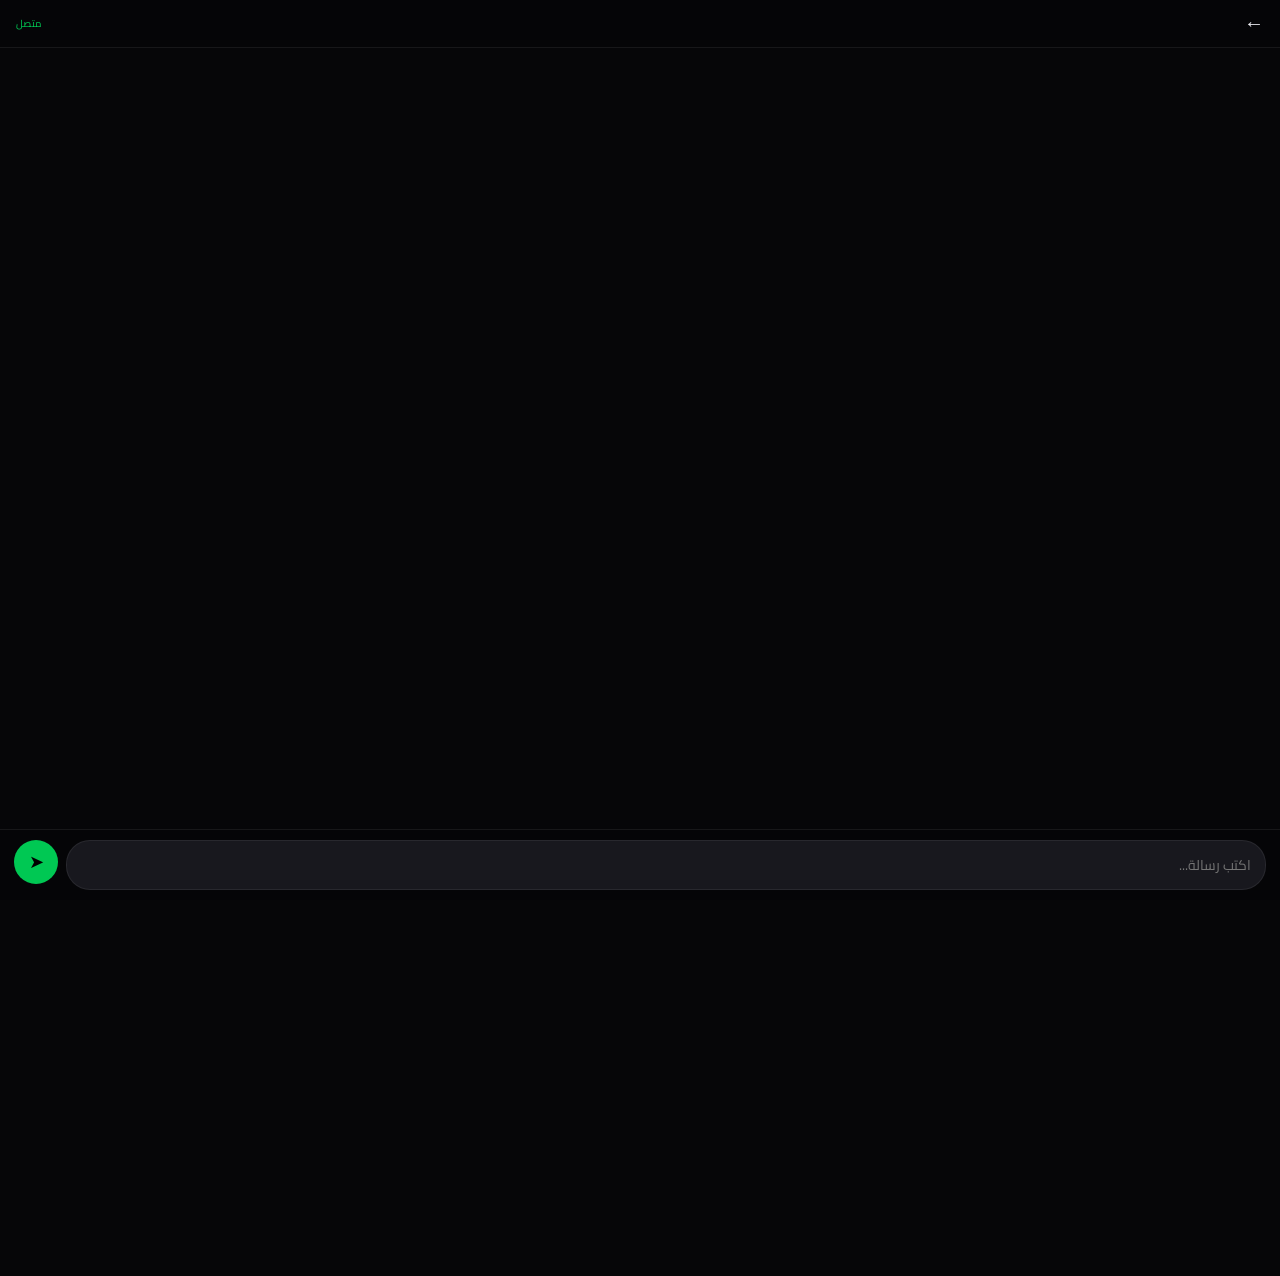
==== index.HTML @ 9738951b "Update index.HTML" ====
<!DOCTYPE html>
<html lang="ar" dir="rtl">
<head>
<meta charset="UTF-8">
<meta name="viewport" content="width=device-width, initial-scale=1.0, minimum-scale=1.0, maximum-scale=1.0, user-scalable=no, viewport-fit=cover">
<meta name="theme-color" content="#0a0a0a">
<meta name="apple-mobile-web-app-capable" content="yes">
<meta name="apple-mobile-web-app-status-bar-style" content="black-translucent">
<meta name="mobile-web-app-capable" content="yes">
<title>Oraimo HR System</title>
<link rel="manifest" href="/manifest.json">
<script src="https://cdn.onesignal.com/sdks/web/v16/OneSignalSDK.page.js" defer></script>
<script>
  window.OneSignalDeferred = window.OneSignalDeferred || [];
  OneSignalDeferred.push(async function(OneSignal) {
    await OneSignal.init({
      appId: "f3330b43-2859-4fe3-9236-0d9dd40fddb7",
      serviceWorkerParam: { scope: "/" },
      serviceWorkerPath: "OneSignalSDK.sw.js",
      notifyButton: { enable: false },
      promptOptions: {
        slidedown: {
          prompts: [{
            type: "push",
            autoPrompt: true,
            text: {
              actionMessage: "اسمح بالإشعارات لتلقي الرسائل",
              acceptButton: "اسمح",
              cancelButton: "لا"
            },
            delay: { pageViews: 1, timeDelay: 3 }
          }]
        }
      }
    });
  });
</script>
<script>
  if ('serviceWorker' in navigator) {
    window.addEventListener('load', () => {
      navigator.serviceWorker.register('/sw.js')
        .then(reg => console.log('التطبيق جاهز للعمل'))
        .catch(err => console.log('فشل تسجيل الخدمة', err));
    });
  }
</script>
<link href="https://fonts.googleapis.com/css2?family=Cairo:wght@400;500;600;700;800;900&family=Montserrat:wght@700;900&display=swap" rel="stylesheet">
<link rel="stylesheet" href="./src/styles/main.css">
</head>
<body>

<!-- ORAIMO BACKGROUND -->
<div class="oraimo-bg">
  <div class="oraimo-bg-dots"></div>
  <div class="oraimo-corner tl">O</div>
  <div class="oraimo-corner br">O</div>
</div>

<!-- SPLASH -->
const splash = document.getElementById('splash');
<div class="oraimo-bg"><div class="oraimo-bg-dots"></div></div>
  <div class="splash-inner">
    <div class="splash-clock" id="splash-clock">--:--</div>
    <div class="splash-ring">
      <img src="/icon-512.png" style="width:92px;height:92px;border-radius:22px;object-fit:contain;position:relative;z-index:1" onerror="this.style.display='none';this.nextElementSibling.style.display='block'">
      <div class="splash-o" style="display:none">O</div>
    </div>
    <div class="splash-brand">ORAIMO HR</div>
    <div class="splash-sub" id="splash-sub">Attendance & Sales</div>
    <div class="splash-bar"><div class="splash-fill"></div></div>
  </div>
  <div class="splash-tagline">POWERED BY ORAIMO</div>
</div>

<!-- SELFIE FULLSCREEN -->
<div id="selfie-fullscreen">
  <span class="close-fs" onclick="document.getElementById('selfie-fullscreen').classList.remove('open')">✕</span>
  <img id="selfie-fs-img" src="" alt="">
</div>

<!-- CAMERA -->
<div id="camera-modal">
  <video id="video" autoplay playsinline muted></video>
  <canvas id="canvas"></canvas>
  <div class="camera-overlay">
    <div style="color:#fff;font-size:13px;margin-bottom:18px;font-weight:700" id="camera-label">📸 التقط سيلفي للتحقق</div>
    <button class="capture-btn" onclick="capturePhoto()"></button>
    <div style="color:rgba(255,255,255,.65);font-size:13px;margin-top:16px;cursor:pointer" onclick="closeCamera()" id="camera-cancel">إلغاء</div>
  </div>
</div>

<!-- ═══════════════ LOGIN ═══════════════ -->
<div id="login-page" class="page active">
  <div style="position:absolute;top:16px;left:16px;z-index:10">
    <button class="lang-btn" onclick="toggleLang()" id="lang-toggle-btn">
      <span class="lang-flag">🌐</span>
      <span id="lang-toggle-label">EN</span>
    </button>
  </div>
  <div class="login-card">
    <div class="login-logo"><div class="login-o">O</div></div>
    <div class="login-brand">ORAIMO HR</div>
    <div class="login-sub" data-ar="نظام إدارة الحضور والمبيعات" data-en="Attendance & Sales Management">نظام إدارة الحضور والمبيعات</div>
    <div class="inp-grp">
      <label data-ar="اسم المستخدم" data-en="Username">اسم المستخدم</label>
      <input type="text" id="login-user" placeholder="أدخل اسم المستخدم" data-ar-ph="أدخل اسم المستخدم" data-en-ph="Enter username" inputmode="text" autocomplete="username" autocapitalize="none" spellcheck="false">
    </div>
    <div class="inp-grp">
      <label data-ar="كلمة المرور" data-en="Password">كلمة المرور</label>
      <input type="password" id="login-pass" placeholder="أدخل كلمة المرور" data-ar-ph="أدخل كلمة المرور" data-en-ph="Enter password" autocomplete="current-password" onkeydown="if(event.key==='Enter')doLogin()">
    </div>
    <button class="btn btn-green" onclick="doLogin()" data-ar="تسجيل الدخول" data-en="Sign In">تسجيل الدخول</button>
    <div class="err-msg" id="login-err"></div>
  </div>
</div>

<!-- ═══════════════ EMPLOYEE APP ═══════════════ -->
<div id="emp-app" class="page">
  <div class="topbar">
    <div class="topbar-left">
      <div class="topbar-logo">O</div>
      <div>
        <div class="topbar-brand">ORAIMO HR</div>
        <div class="topbar-title" id="emp-name-top">موظف</div>
      </div>
    </div>
    <div class="topbar-right">
      <button class="lang-btn" onclick="toggleLang()" id="lang-btn-emp"><span class="lang-flag">🌐</span><span id="lang-label-emp">EN</span></button>
      <span class="badge badge-green role-chip" data-ar="موظف" data-en="Employee">موظف</span>
      <button class="icon-btn" onclick="doLogout()" title="خروج">🚪</button>
    </div>
  </div>

  <!-- HOME TAB -->
  <div id="emp-home" class="content" style="padding-top:70px">
    <div class="attend-wrap">
      <div class="attend-time" id="live-clock">00:00:00</div>
      <div class="attend-date" id="live-date"></div>
      <br>
      <div class="attend-btn" id="attend-btn" onclick="handleAttendClick()">
        <div class="attend-icon">🟢</div>
        <div class="attend-label" data-ar="تسجيل دخول" data-en="Check In">تسجيل دخول</div>
      </div>
      <div style="margin-top:14px;font-size:12px;color:var(--muted);text-align:center" id="attend-status" data-ar="لم يتم تسجيل حضور اليوم" data-en="No attendance recorded today">لم يتم تسجيل حضور اليوم</div>
    </div>

    <div class="stats-grid">
      <div class="stat-card"><div class="stat-label" data-ar="أيام الحضور" data-en="Attendance">أيام الحضور</div><div class="stat-val" style="color:var(--green)" id="emp-attend-count">0</div></div>
      <div class="stat-card"><div class="stat-label" data-ar="أيام الغياب" data-en="Absent">أيام الغياب</div><div class="stat-val" style="color:var(--red)" id="emp-absent-count">0</div></div>
      <div class="stat-card"><div class="stat-label" data-ar="إجمالي المبيعات" data-en="Total Sales">إجمالي المبيعات</div><div class="stat-val" style="color:var(--green);font-size:15px" id="emp-sales-total">0</div></div>
      <div class="stat-card"><div class="stat-label" data-ar="دقائق التأخير" data-en="Late (min)">دقائق التأخير</div><div class="stat-val" style="color:var(--yellow)" id="emp-late-total">0</div></div>
    </div>

    <div class="card card-glow">
      <div style="display:flex;justify-content:space-between;align-items:center;margin-bottom:8px">
        <span style="font-weight:800;font-size:13px" data-ar="🎯 التارجت الشهري" data-en="🎯 Monthly Target">🎯 التارجت الشهري</span>
        <span id="target-pct" style="color:var(--green);font-weight:800;font-size:14px">0%</span>
      </div>
      <div style="display:flex;justify-content:space-between;font-size:11px;color:var(--muted);margin-bottom:6px">
        <span id="target-achieved">EGP 0</span>
        <span id="target-goal" data-ar-pre="التارجت:" data-en-pre="Target:">التارجت: EGP 0</span>
      </div>
      <div class="target-bar"><div class="target-fill" id="target-fill" style="width:0%"></div></div>
      <div id="kmodel-row" style="display:none;margin-top:10px">
        <div style="display:flex;justify-content:space-between;font-size:11px;margin-bottom:5px">
          <span style="color:var(--purple);font-weight:700">K Model</span>
          <span id="kmodel-pct" style="color:var(--purple);font-weight:800">0%</span>
        </div>
        <div class="target-bar"><div id="kmodel-fill" style="height:100%;width:0%;background:var(--purple);border-radius:4px;transition:width .6s ease"></div></div>
      </div>
    </div>

    <div id="model-target-alert"></div>

    <div class="card">
      <div class="sh"><div class="sh-title" data-ar="مبيعات الشهر" data-en="Monthly Sales">مبيعات الشهر</div></div>
      <div class="daily-grid" id="daily-sales-grid"></div>
    </div>

    <div class="card">
      <div class="sh"><div class="sh-title" data-ar="مخطط الأداء" data-en="Performance Chart">مخطط الأداء</div></div>
      <div class="chart-wrap" id="emp-perf-chart"></div>
    </div>

    <div class="card">
      <div class="sh"><div class="sh-title">📋 طلب إذن تأخير</div></div>
      <div class="inp-grp">
        <label data-ar="المدة" data-en="Duration">المدة</label>
        <select id="leave-duration">
          <option value="30">30 دقيقة</option>
          <option value="60">ساعة</option>
          <option value="90">ساعة ونصف</option>
          <option value="120">ساعتين</option>
        </select>
      </div>
      <div class="inp-grp">
        <label data-ar="السبب" data-en="Reason">السبب</label>
        <input type="text" id="leave-reason" placeholder="أدخل السبب..." data-ar-ph="أدخل السبب..." data-en-ph="Enter reason...">
      </div>
      <button class="btn btn-outline" onclick="sendLeaveRequest('permission')" style="width:auto;padding:9px 18px">📤 إرسال طلب الإذن</button>
    </div>

    <div class="card">
      <div class="sh"><div class="sh-title">🏖️ طلب إجازة يوم</div></div>
      <div class="inp-grp">
        <label>تاريخ الإجازة</label>
        <input type="date" id="vacation-date" style="width:100%;padding:13px;background:var(--card2);border:1.5px solid var(--border);border-radius:12px;color:var(--text);font-family:Cairo,sans-serif;font-size:14px;outline:none">
      </div>
      <div class="inp-grp">
        <label data-ar="السبب" data-en="Reason">السبب</label>
        <input type="text" id="vacation-reason" placeholder="أدخل السبب..." data-ar-ph="أدخل السبب..." data-en-ph="Enter reason...">
      </div>
      <button class="btn btn-green" onclick="sendLeaveRequest('vacation')" style="width:auto;padding:9px 18px">📤 إرسال طلب الإجازة</button>
    </div>

    <div class="card">
      <div class="sh"><div class="sh-title" data-ar="📋 سجل الحضور الأخير" data-en="📋 Recent Attendance">📋 سجل الحضور الأخير</div></div>
      <div id="emp-attend-history"></div>
    </div>

    <div class="card" id="emp-warnings-card" style="display:none">
      <div class="sh"><div class="sh-title" style="color:var(--yellow)" data-ar="⚠️ التحذيرات" data-en="⚠️ Warnings">⚠️ التحذيرات</div></div>
      <div id="emp-warnings-list"></div>
    </div>
  </div>

  <!-- SALES TAB -->
  <div id="emp-sales" class="content" style="display:none">
    <div class="sh">
      <div class="sh-title" data-ar="🛒 بيع جديد" data-en="🛒 New Sale">🛒 بيع جديد</div>
      <div id="emp-today-total" style="color:var(--green);font-weight:800;font-size:12px">اليوم: EGP 0</div>
    </div>
    <input class="product-search" id="product-search" placeholder="🔍 ابحث عن منتج..." oninput="filterProducts()" data-ar-ph="🔍 ابحث عن منتج..." data-en-ph="🔍 Search product...">
    <div class="product-list" id="product-list"></div>
    <div id="sale-form-wrap" style="display:none" onclick="if(event.target===this)cancelSale()">
      <div class="sale-form" style="border-radius:22px 22px 0 0;width:100%;border-top:2px solid rgba(0,200,83,.3)">
        <div style="font-size:13px;font-weight:700;color:var(--green);margin-bottom:8px" id="selected-product-name"></div>
        <div style="font-size:11px;color:var(--muted);margin-bottom:10px">
          <span data-ar="السعر:" data-en="Price:">السعر:</span>
          <span id="selected-product-price" style="color:var(--text);font-weight:700"></span> EGP
        </div>
        <div class="qty-row">
          <button class="qty-btn" onclick="changeQty(-1)">−</button>
          <div class="qty-val" id="qty-val">1</div>
          <button class="qty-btn" onclick="changeQty(1)">+</button>
        </div>
        <div class="total-row">
          <span style="font-size:13px;color:var(--muted)" data-ar="الإجمالي" data-en="Total">الإجمالي</span>
          <span style="font-size:22px;font-weight:800;color:var(--green)" id="sale-total">0 EGP</span>
        </div>
        <button class="btn btn-green" onclick="submitSale()" style="margin-top:8px" data-ar="✅ تسجيل البيع" data-en="✅ Record Sale">✅ تسجيل البيع</button>
        <button class="btn btn-outline" onclick="cancelSale()" style="margin-top:6px" data-ar="إلغاء" data-en="Cancel">إلغاء</button>
      </div>
    </div>
    <div style="margin-top:16px">
      <div class="sh"><div class="sh-title" data-ar="مبيعات اليوم" data-en="Today's Sales">مبيعات اليوم</div></div>
      <div id="emp-sales-list"></div>
    </div>
  </div>

  <!-- PROFILE TAB -->
  <div id="emp-profile" class="content" style="display:none">
    <div class="card" style="text-align:center;padding:24px">
      <div style="position:relative;width:80px;margin:0 auto 12px;cursor:pointer" onclick="document.getElementById('profile-photo-input').click()">
        <div id="profile-avatar-wrap" style="width:80px;height:80px;border-radius:50%;background:linear-gradient(135deg,var(--green),var(--green-dark));display:flex;align-items:center;justify-content:center;font-size:28px;border:3px solid rgba(0,200,83,.3);overflow:hidden">
          <img id="profile-avatar-img" src="" style="display:none;width:100%;height:100%;object-fit:cover">
          <span id="profile-avatar-icon">👤</span>
        </div>
        <div style="position:absolute;bottom:0;right:0;width:26px;height:26px;background:var(--green);border-radius:50%;display:flex;align-items:center;justify-content:center;font-size:13px;border:2px solid var(--black)">📷</div>
        <input type="file" id="profile-photo-input" accept="image/*" style="display:none" onchange="uploadProfilePhoto(event)">
      </div>
      <div style="font-size:18px;font-weight:800" id="profile-name">-</div>
      <div style="font-size:12px;color:var(--muted);margin-top:3px" id="profile-branch">-</div>
      <div style="margin-top:8px" id="profile-dayoff"></div>
    </div>
    <div class="card">
      <div class="sh-title" style="margin-bottom:12px" data-ar="📅 سجل الحضور" data-en="📅 Attendance Log">📅 سجل الحضور</div>
      <div id="emp-daily-log"></div>
    </div>
    <div class="card">
      <div class="sh-title" style="margin-bottom:12px" data-ar="📊 ملخص الشهر" data-en="📊 Monthly Summary">📊 ملخص الشهر</div>
      <div id="monthly-report-emp"></div>
    </div>
    <button class="btn btn-outline" onclick="doLogout()" style="margin-top:8px" data-ar="🚪 تسجيل الخروج" data-en="🚪 Sign Out">🚪 تسجيل الخروج</button>
  </div>

  <!-- VISITS TAB -->
  <!-- DISPLAY TAB (Employee) -->
  <div id="emp-display" class="content" style="display:none">
    <div class="card card-glow">
      <div style="font-size:14px;font-weight:800;margin-bottom:12px">🖼️ رفع صور الديسبلاي اليومي</div>
      <div style="font-size:12px;color:var(--muted);margin-bottom:14px" id="display-date-label"></div>
      <label style="font-size:11px;color:var(--muted);font-weight:700;display:block;margin-bottom:8px">صور الديسبلاي (max 3)</label>
      <div class="photo-previews" id="display-photo-previews"></div>
      <div class="photo-upload-zone" id="display-upload-zone" onclick="document.getElementById('display-photo-input').click()">
        <input type="file" id="display-photo-input" accept="image/*" style="display:none" onchange="addDisplayPhoto(event)">
        <div style="font-size:28px">📷</div>
        <div style="font-size:12px;font-weight:700;margin-top:4px">اضغط لإضافة صورة</div>
        <div style="font-size:10px;color:var(--muted);margin-top:2px">حتى 3 صور يومياً</div>
      </div>
      <div class="inp-grp" style="margin-top:10px">
        <label>ملاحظة (اختياري)</label>
        <textarea id="display-note" rows="2" style="width:100%;padding:11px;background:var(--card2);border:1.5px solid var(--border);border-radius:12px;color:var(--text);font-family:Cairo,sans-serif;font-size:13px;outline:none;resize:none;direction:rtl"></textarea>
      </div>
      <button class="btn btn-green" onclick="submitDisplayPhotos()">✅ رفع صور الديسبلاي</button>
    </div>
    <div class="sh" style="margin-top:8px"><div class="sh-title">📋 سجل الديسبلاي</div></div>
    <div id="display-history-list"></div>
  </div>

  <div id="emp-visits" class="content" style="display:none">
    <div class="sh">
      <div class="sh-title">📸 زيارات الفروع</div>
      <div id="emp-visits-count" style="color:var(--green);font-weight:800;font-size:12px">0 / 150</div>
    </div>

    <!-- Stats -->
    <div class="visit-stats-row">
      <div class="visit-stat"><div class="visit-stat-val" id="vis-done">0</div><div class="visit-stat-label">زيارة هذا الشهر</div></div>
      <div class="visit-stat"><div class="visit-stat-val" style="color:var(--yellow)" id="vis-remain">150</div><div class="visit-stat-label">متبقي</div></div>
      <div class="visit-stat"><div class="visit-stat-val" style="color:var(--blue)" id="vis-photos">0</div><div class="visit-stat-label">صورة مرفوعة</div></div>
    </div>

    <!-- New Visit Form -->
    <div class="card card-glow">
      <div style="font-size:13px;font-weight:800;margin-bottom:12px">➕ تسجيل زيارة جديدة</div>
      <div class="inp-grp">
        <label>الفرع</label>
        <select id="visit-branch-select"><option value="">-- اختر الفرع --</option></select>
      </div>
      <div class="inp-grp">
        <label>ملاحظة (اختياري)</label>
        <textarea id="visit-note-input" placeholder="حالة الديسبلاي، ملاحظات الفرع..." rows="2"
          style="width:100%;padding:11px 14px;background:var(--card2);border:1.5px solid var(--border);border-radius:12px;color:var(--text);font-family:Cairo,sans-serif;font-size:13px;outline:none;resize:none;direction:rtl;transition:.2s"></textarea>
      </div>
      <label style="font-size:11px;color:var(--muted);font-weight:700;display:block;margin-bottom:8px">صور الديسبلاي (max 3)</label>
      <div class="photo-previews" id="visit-photo-previews"></div>
      <div class="photo-upload-zone" id="visit-upload-zone" onclick="document.getElementById('visit-photo-input').click()">
        <input type="file" id="visit-photo-input" accept="image/*" style="display:none" onchange="addVisitPhoto(event)">
        <div style="font-size:28px">📷</div>
        <div style="font-size:12px;font-weight:700;margin-top:4px">اضغط لإضافة صورة</div>
        <div style="font-size:10px;color:var(--muted);margin-top:2px">حتى 3 صور للزيارة</div>
      </div>
      <button class="btn btn-green" onclick="submitVisit()">✅ حفظ الزيارة</button>
    </div>

    <!-- Visit History -->
    <div class="sh" style="margin-top:4px"><div class="sh-title">📋 زياراتي هذا الشهر</div></div>
    <div id="visit-history-list"></div>
  </div>

  <!-- CHAT TAB (Employee) -->
  <div id="emp-chat" class="content" style="display:none">
    <div style="display:flex;flex-direction:column;height:calc(100vh - 130px)">
      <div style="font-size:14px;font-weight:800;margin-bottom:10px">💬 المحادثات</div>
      <!-- Chat with Admin -->
      <div class="card" onclick="openChat('admin','الإدارة')" style="cursor:pointer;display:flex;align-items:center;gap:12px;margin-bottom:8px">
        <div style="width:44px;height:44px;border-radius:50%;background:linear-gradient(135deg,var(--red),#cc0000);display:flex;align-items:center;justify-content:center;font-size:18px;flex-shrink:0">👑</div>
        <div style="flex:1;text-align:right">
          <div style="font-size:14px;font-weight:700">الإدارة</div>
          <div style="font-size:11px;color:var(--muted)" id="last-msg-admin">اضغط للمحادثة</div>
        </div>
      </div>
      <!-- Group Chat -->
      <div class="card" onclick="openChat('group','B.tech team')" style="cursor:pointer;display:flex;align-items:center;gap:12px">
        <div style="width:44px;height:44px;border-radius:50%;background:linear-gradient(135deg,var(--green),var(--green-dark));display:flex;align-items:center;justify-content:center;font-size:18px;flex-shrink:0">👥</div>
        <div style="flex:1">
          <div style="font-size:14px;font-weight:700">B.tech team</div>
          <div style="font-size:11px;color:var(--muted)" id="last-msg-group">اضغط للمحادثة</div>
        </div>
      </div>
    </div>
  </div>

  <div class="bottom-nav">
    <div class="nav-item active" onclick="empTab('home',this)">
      <div class="nav-icon">🏠</div><div class="nav-label" data-ar="الرئيسية" data-en="Home">الرئيسية</div>
    </div>
    <div class="nav-item" onclick="empTab('sales',this)">
      <div class="nav-icon">🛒</div><div class="nav-label" data-ar="المبيعات" data-en="Sales">المبيعات</div>
    </div>
    <div class="nav-item" id="emp-display-nav" onclick="empTab('display',this)">
      <div class="nav-icon">🖼️</div><div class="nav-label" data-ar="ديسبلاي" data-en="Display">ديسبلاي</div>
    </div>
    <div class="nav-item" onclick="empTab('chat',this)">
      <div class="nav-icon">💬</div><div class="nav-label" data-ar="الشات" data-en="Chat">الشات</div>
    </div>
    <div class="nav-item" onclick="empTab('profile',this)">
      <div class="nav-icon">👤</div><div class="nav-label" data-ar="الملف" data-en="Profile">الملف</div>
    </div>
  </div>
</div>

<!-- ═══════════════ ADMIN APP ═══════════════ -->
<div id="admin-app" class="page">
  <div class="topbar">
    <div class="topbar-left">
      <div class="topbar-logo" style="background:linear-gradient(135deg,#00C853,#007a2a);box-shadow:0 0 16px rgba(0,200,83,.3)">O</div>
      <div>
        <div class="topbar-brand">ORAIMO HR</div>
        <div class="topbar-title" id="admin-name-top" data-ar="لوحة الإدارة" data-en="Dashboard">لوحة الإدارة</div>
      </div>
    </div>
    <div class="topbar-right">
      <button class="lang-btn" onclick="toggleLang()" id="lang-btn-adm"><span class="lang-flag">🌐</span><span id="lang-label-adm">ع</span></button>
      <span class="role-chip badge" id="admin-role-chip">Admin</span>
      <button class="icon-btn" onclick="doLogout()" title="خروج">🚪</button>
    </div>
  </div>

  <!-- DASHBOARD -->
  <div id="admin-dashboard" class="content">
    <div id="dash-loader" style="display:none;visibility:hidden;align-items:center;justify-content:center;padding:40px;gap:10px;color:var(--muted);font-size:13px">
      <div class="loader"></div> <span data-ar="جاري التحميل..." data-en="Loading...">جاري التحميل...</span>
    </div>
    <div id="dash-content" style="display:block">
    <div class="stats-grid">
      <div class="stat-card"><div class="stat-label" data-ar="حاضر اليوم" data-en="Present">حاضر اليوم</div><div class="stat-val" style="color:var(--green)" id="adm-present">0</div></div>
      <div class="stat-card"><div class="stat-label" data-ar="غائب اليوم" data-en="Absent">غائب اليوم</div><div class="stat-val" style="color:var(--red);cursor:pointer" id="adm-absent" onclick="showAbsentEmployees()">0</div></div>
      <div class="stat-card"><div class="stat-label" data-ar="مبيعات اليوم" data-en="Today Sales">مبيعات اليوم</div><div class="stat-val" style="color:var(--green);font-size:14px" id="adm-sales-today">0</div></div>
      <div class="stat-card"><div class="stat-label" data-ar="مبيعات الشهر" data-en="Month Sales">مبيعات الشهر</div><div class="stat-val" style="color:var(--green);font-size:14px" id="adm-sales-month">0</div></div>
    </div>
    <div class="sh"><div class="sh-title" data-ar="🏆 ترتيب الأداء" data-en="🏆 Performance">🏆 ترتيب الأداء</div></div>
    <div class="card" id="adm-performance-list"></div>
    <div class="sh" style="margin-top:12px"><div class="sh-title" data-ar="👥 فريق اليوم" data-en="👥 Today's Team">👥 فريق اليوم</div></div>
    <div id="adm-emp-today"></div>
    <div class="sh" style="margin-top:12px"><div class="sh-title" data-ar="⏳ طلبات التأخير" data-en="⏳ Late Requests">⏳ طلبات التأخير</div></div>
    <div id="adm-leave-requests"></div>
  </div><!-- end dash-content -->
  </div>

  <!-- EMPLOYEES -->
  <div id="admin-employees" class="content" style="display:none">
    <div class="sh">
      <div class="sh-title" data-ar="إدارة الفريق" data-en="Team Management">إدارة الفريق</div>
      <div class="sh-action" id="add-emp-btn" onclick="openAddEmp()" data-ar="+ إضافة موظف" data-en="+ Add Employee">+ إضافة موظف</div>
    </div>
    <div id="adm-emp-list"></div>
  </div>

  <!-- BRANCHES DASHBOARD -->
  <div id="admin-branches" class="content" style="display:none">
    <div class="tabs" id="branch-dash-tabs">
      <button class="tab active" onclick="branchDashTab('overview',this)" data-ar="عام" data-en="Overview">عام</button>
      <button class="tab" onclick="branchDashTab('s-tier',this)">🥇 S</button>
      <button class="tab" onclick="branchDashTab('a-tier',this)">🥈 A</button>
      <button class="tab" onclick="branchDashTab('b-tier',this)">🥉 B</button>
      <button class="tab" onclick="branchDashTab('no-sales',this)" data-ar="بدون مبيعات" data-en="No Sales">بدون مبيعات</button>
      <button class="tab" onclick="branchDashTab('upload',this)">📤</button>
    </div>

    <div id="branch-overview">
      <div class="kpi-row">
        <div class="kpi-card" style="border-color:rgba(255,215,0,.2)">
          <div class="kpi-val" style="color:var(--gold)" id="kpi-s-count">-</div>
          <div class="kpi-label">S 🥇</div>
        </div>
        <div class="kpi-card" style="border-color:rgba(184,196,204,.2)">
          <div class="kpi-val" style="color:var(--silver)" id="kpi-a-count">-</div>
          <div class="kpi-label">A 🥈</div>
        </div>
        <div class="kpi-card" style="border-color:rgba(205,127,50,.2)">
          <div class="kpi-val" style="color:var(--bronze)" id="kpi-b-count">-</div>
          <div class="kpi-label">B 🥉</div>
        </div>
      </div>
      <div class="stats-grid">
        <div class="stat-card">
          <div class="stat-label" data-ar="مبيعات أبريل (EGP)" data-en="April Sales (EGP)">مبيعات أبريل (EGP)</div>
          <div class="stat-val" style="color:var(--green);font-size:16px" id="kpi-curr-rev">-</div>
        </div>
        <div class="stat-card">
          <div class="stat-label" data-ar="مبيعات الشهر السابق" data-en="Prev Month Sales">مبيعات الشهر السابق</div>
          <div class="stat-val" style="font-size:16px" id="kpi-prev-rev">-</div>
        </div>
      </div>
      <div class="card" style="border-color:rgba(255,59,59,.2);background:rgba(255,59,59,.04);margin-bottom:10px">
        <div style="display:flex;justify-content:space-between;align-items:center">
          <div>
            <div style="font-size:12px;font-weight:700" data-ar="التغيير مقارنة بالشهر السابق" data-en="Change vs Last Month">التغيير مقارنة بالشهر السابق</div>
            <div style="font-size:11px;color:var(--muted);margin-top:2px" data-ar="إجمالي كل الفروع" data-en="All branches total">إجمالي كل الفروع</div>
          </div>
          <div id="kpi-change" style="font-size:22px;font-weight:800">-</div>
        </div>
      </div>
      <div class="sh"><div class="sh-title" data-ar="🏪 أفضل الفروع" data-en="🏪 Top Branches">🏪 أفضل الفروع</div></div>
      <div id="branch-top-list"></div>
    </div>

    <div id="branch-s-tier" style="display:none">
      <div class="card" style="border-color:rgba(255,215,0,.3);background:rgba(255,215,0,.04)">
        <div style="font-size:13px;font-weight:800;color:var(--gold)" data-ar="🥇 S تير — الأعلى أداءً" data-en="🥇 S Tier — Top Performers">🥇 S تير — الأعلى أداءً</div>
        <div style="font-size:11px;color:var(--muted);margin-top:3px" id="s-tier-subtitle"></div>
      </div>
      <div id="s-tier-list"></div>
    </div>

    <div id="branch-a-tier" style="display:none">
      <div class="card" style="border-color:rgba(184,196,204,.3);background:rgba(184,196,204,.04)">
        <div style="font-size:13px;font-weight:800;color:var(--silver)" data-ar="🥈 A تير — متوسط الأداء" data-en="🥈 A Tier — Average">🥈 A تير — متوسط الأداء</div>
        <div style="font-size:11px;color:var(--muted);margin-top:3px" id="a-tier-subtitle"></div>
      </div>
      <div id="a-tier-list"></div>
    </div>

    <div id="branch-b-tier" style="display:none">
      <div class="card" style="border-color:rgba(205,127,50,.3);background:rgba(205,127,50,.04)">
        <div style="font-size:13px;font-weight:800;color:var(--bronze)" data-ar="🥉 B تير — يحتاج تطوير" data-en="🥉 B Tier — Needs Improvement">🥉 B تير — يحتاج تطوير</div>
        <div style="font-size:11px;color:var(--muted);margin-top:3px" id="b-tier-subtitle"></div>
      </div>
      <div id="b-tier-list"></div>
    </div>

    <div id="branch-no-sales" style="display:none">
      <div class="card">
        <div style="font-size:13px;font-weight:800;color:var(--muted)" data-ar="🏪 فروع بدون مبيعات — أبريل حتى الآن" data-en="🏪 No Sales — April so far">🏪 فروع بدون مبيعات — أبريل حتى الآن</div>
      </div>
      <div id="ns-tier-list"></div>
    </div>

    <div id="branch-upload" style="display:none">
      <div class="card">
        <div style="font-size:14px;font-weight:800;margin-bottom:8px" data-ar="📤 رفع بيانات الفروع الأسبوعية" data-en="📤 Weekly Branch Upload">📤 رفع بيانات الفروع الأسبوعية</div>
        <div style="font-size:12px;color:var(--muted);margin-bottom:14px" data-ar="ارفع CSV: اسم الفرع، المبيعات" data-en="Upload CSV: branch name, sales">ارفع CSV: اسم الفرع، المبيعات</div>
        <div class="upload-zone" onclick="document.getElementById('upload-file').click()">
          <input type="file" id="upload-file" accept=".csv,.xlsx,.xls" onchange="handleBranchUpload(event)">
          <div style="font-size:32px;margin-bottom:8px">📊</div>
          <div style="font-size:13px;font-weight:700;margin-bottom:4px" data-ar="اضغط لرفع ملف" data-en="Tap to upload">اضغط لرفع ملف</div>
          <div style="font-size:11px;color:var(--muted)">.csv</div>
        </div>
        <div id="upload-result"></div>
      </div>
      <div class="card">
        <div style="font-size:13px;font-weight:700;margin-bottom:10px" data-ar="📋 سجل الرفع" data-en="📋 Upload History">📋 سجل الرفع</div>
        <div id="upload-history-list"><div style="color:var(--muted);font-size:12px" data-ar="لا يوجد سجل بعد" data-en="No history yet">لا يوجد سجل بعد</div></div>
      </div>
    </div>
  </div>

  <!-- REPORTS -->
  <div id="admin-reports" class="content" style="display:none">
    <div class="tabs" id="report-tabs">
      <button class="tab active" onclick="reportTab('employee',this)" data-ar="موظف" data-en="Employee">موظف</button>
      <button class="tab" onclick="reportTab('products',this)" data-ar="منتجات" data-en="Products">منتجات</button>
      <button class="tab" onclick="reportTab('branch',this)" data-ar="الفروع" data-en="Branches">الفروع</button>
      <button class="tab" onclick="reportTab('display',this)" data-ar="🖼️ ديسبلاي" data-en="🖼️ Display">🖼️ ديسبلاي</button>
      <button class="tab" onclick="reportTab('visits',this)" data-ar="📸 زيارات" data-en="📸 Visits">📸 زيارات</button>
    </div>
    <div id="report-employee">
      <div class="card">
        <div class="inp-grp">
          <label data-ar="اختر الموظف" data-en="Select Employee">اختر الموظف</label>
          <select id="report-emp-select" onchange="loadEmpReport()">
            <option value="" data-ar="-- اختر موظف --" data-en="-- Select Employee --">-- اختر موظف --</option>
          </select>
        </div>
      </div>
      <div id="report-content"></div>
      <div class="card excel-export-card" style="margin-top:10px;background:rgba(0,200,83,.04);border-color:rgba(0,200,83,.2)">
      <div style="font-size:13px;font-weight:800;margin-bottom:10px">📥 تحميل البيانات</div>
      <div style="display:flex;gap:8px;flex-wrap:wrap">
        <button onclick="exportToExcel('attendance')" style="flex:1;padding:10px;background:var(--card2);border:1.5px solid var(--border);border-radius:10px;color:var(--green);font-family:Cairo,sans-serif;font-size:12px;font-weight:700;cursor:pointer">📊 حضور وانصراف</button>
        <button onclick="exportToExcel('sales')" style="flex:1;padding:10px;background:var(--card2);border:1.5px solid var(--border);border-radius:10px;color:var(--blue);font-family:Cairo,sans-serif;font-size:12px;font-weight:700;cursor:pointer">🛒 المبيعات</button>
      </div>
    </div>
    </div>
    <div id="report-products" style="display:none"><div id="products-report-content"></div><div class="card excel-export-card" style="margin-top:10px;background:rgba(0,200,83,.04);border-color:rgba(0,200,83,.2)">
      <div style="font-size:13px;font-weight:800;margin-bottom:10px">📥 تحميل البيانات</div>
      <div style="display:flex;gap:8px;flex-wrap:wrap">
        <button onclick="exportToExcel('attendance')" style="flex:1;padding:10px;background:var(--card2);border:1.5px solid var(--border);border-radius:10px;color:var(--green);font-family:Cairo,sans-serif;font-size:12px;font-weight:700;cursor:pointer">📊 حضور وانصراف</button>
        <button onclick="exportToExcel('sales')" style="flex:1;padding:10px;background:var(--card2);border:1.5px solid var(--border);border-radius:10px;color:var(--blue);font-family:Cairo,sans-serif;font-size:12px;font-weight:700;cursor:pointer">🛒 المبيعات</button>
      </div>
    </div></div>
    <div id="report-branch" style="display:none"><div id="branch-report-content"></div><div class="card excel-export-card" style="margin-top:10px;background:rgba(0,200,83,.04);border-color:rgba(0,200,83,.2)">
      <div style="font-size:13px;font-weight:800;margin-bottom:10px">📥 تحميل البيانات</div>
      <div style="display:flex;gap:8px;flex-wrap:wrap">
        <button onclick="exportToExcel('attendance')" style="flex:1;padding:10px;background:var(--card2);border:1.5px solid var(--border);border-radius:10px;color:var(--green);font-family:Cairo,sans-serif;font-size:12px;font-weight:700;cursor:pointer">📊 حضور وانصراف</button>
        <button onclick="exportToExcel('sales')" style="flex:1;padding:10px;background:var(--card2);border:1.5px solid var(--border);border-radius:10px;color:var(--blue);font-family:Cairo,sans-serif;font-size:12px;font-weight:700;cursor:pointer">🛒 المبيعات</button>
      </div>
    </div></div>
    <div id="report-display" style="display:none">
      <div class="card" style="margin-bottom:10px">
        <div style="display:flex;gap:8px;align-items:center;flex-wrap:wrap">
          <select id="display-report-emp" style="flex:1;padding:9px;background:var(--card2);border:1px solid var(--border);border-radius:10px;color:var(--text);font-family:Cairo,sans-serif;font-size:13px">
            <option value="">كل الموظفين</option>
          </select>
          <input type="month" id="display-report-month" style="padding:9px;background:var(--card2);border:1px solid var(--border);border-radius:10px;color:var(--text);font-family:Cairo,sans-serif;font-size:13px">
          <button onclick="loadDisplayReport()" class="btn btn-green" style="width:auto;padding:9px 16px;font-size:13px">بحث</button>
        </div>
      </div>
      <div id="display-report-content"></div>
    </div>

        <div id="report-visits" style="display:none">
      <div class="card" style="margin-bottom:10px">
        <div style="display:flex;gap:8px;align-items:center;flex-wrap:wrap">
          <select id="visit-report-emp" style="flex:1;padding:9px;background:var(--card2);border:1px solid var(--border);border-radius:10px;color:var(--text);font-family:Cairo,sans-serif;font-size:13px">
            <option value="">كل تيم ليدر</option>
          </select>
          <input type="month" id="visit-report-month" style="padding:9px;background:var(--card2);border:1px solid var(--border);border-radius:10px;color:var(--text);font-family:Cairo,sans-serif;font-size:13px">
          <button onclick="loadVisitsReport()" class="btn btn-green" style="width:auto;padding:9px 16px;font-size:13px">بحث</button>
        </div>
      </div>
      <div id="visits-report-content"></div>
    </div>
  </div>

  <!-- SETTINGS -->
  <div id="admin-settings" class="content" style="display:none">
    <!-- Work Hours -->
    <div class="acc-item">
      <div class="acc-hdr" onclick="toggleAcc('acc-hours')">
        <span>⏰ <span data-ar="ساعات العمل" data-en="Work Hours">ساعات العمل</span></span>
        <span class="acc-arrow" id="acc-hours-arrow">▼</span>
      </div>
      <div class="acc-body" id="acc-hours" style="display:none">
        <div class="inp-grp"><label data-ar="وقت البداية" data-en="Start Time">وقت البداية</label><input type="time" id="work-start" value="14:00"></div>
        <div class="inp-grp"><label data-ar="وقت النهاية" data-en="End Time">وقت النهاية</label><input type="time" id="work-end" value="22:00"></div>
        <button class="btn btn-green" style="width:auto;padding:9px 18px" onclick="saveWorkTime()" data-ar="حفظ" data-en="Save">حفظ</button>
      </div>
    </div>
    <!-- Branches -->
    <div class="acc-item">
      <div class="acc-hdr" onclick="toggleAcc('acc-branches')">
        <span>🏪 <span data-ar="إدارة الفروع" data-en="Manage Branches">إدارة الفروع</span></span>
        <span class="acc-arrow" id="acc-branches-arrow">▼</span>
      </div>
      <div class="acc-body" id="acc-branches" style="display:none">
        <div class="sh" style="margin-bottom:10px">
          <div></div>
          <div class="sh-action" onclick="openAddBranch()" data-ar="+ إضافة فرع" data-en="+ Add Branch">+ إضافة فرع</div>
        </div>
        <div id="branches-list"></div>
      </div>
    </div>
    <!-- Products -->
    <div class="acc-item">
      <div class="acc-hdr" onclick="toggleAcc('acc-products')">
        <span>📦 <span data-ar="أسعار المنتجات" data-en="Product Prices">أسعار المنتجات</span></span>
        <span class="acc-arrow" id="acc-products-arrow">▼</span>
      </div>
      <div class="acc-body" id="acc-products" style="display:none">
        <div id="products-settings-list"></div>
      </div>
    </div>
    <!-- Targets -->
    <div class="acc-item">
      <div class="acc-hdr" onclick="toggleAcc('acc-targets')">
        <span>🎯 <span data-ar="التارجتات الشهرية" data-en="Monthly Targets">التارجتات الشهرية</span></span>
        <span class="acc-arrow" id="acc-targets-arrow">▼</span>
      </div>
      <div class="acc-body" id="acc-targets" style="display:none">
        <div class="sh" style="margin-bottom:10px">
          <div></div>
          <div class="sh-action" onclick="openTargetModal()" data-ar="+ تعيين تارجت" data-en="+ Set Target">+ تعيين تارجت</div>
        </div>
        <div id="targets-list"></div>
      </div>
    </div>
    <!-- Admins (superadmin only) -->
    <div class="acc-item" id="admins-section" style="display:none">
      <div class="acc-hdr" onclick="toggleAcc('acc-admins')">
        <span>👑 <span data-ar="إدارة المسؤولين" data-en="Manage Admins">إدارة المسؤولين</span></span>
        <span class="acc-arrow" id="acc-admins-arrow">▼</span>
      </div>
      <div class="acc-body" id="acc-admins" style="display:none">
        <div class="sh" style="margin-bottom:10px">
          <div></div>
          <div class="sh-action" onclick="openAddAdmin()" data-ar="+ إضافة مسؤول" data-en="+ Add Admin">+ إضافة مسؤول</div>
        </div>
        <div id="admins-list"></div>
      </div>
    </div>
    <!-- Clear Photos -->
    <div class="acc-item" style="border-color:rgba(255,59,59,.2)">
      <div class="acc-hdr" onclick="toggleAcc('acc-danger')" style="color:var(--red)">
        <span>🗑️ <span data-ar="منطقة الخطر" data-en="Danger Zone">منطقة الخطر</span></span>
        <span class="acc-arrow" id="acc-danger-arrow">▼</span>
      </div>
      <div class="acc-body" id="acc-danger" style="display:none">
        <div style="font-size:12px;color:var(--muted);margin-bottom:12px" data-ar="حذف صور السيلفي الأقدم من 30 يوم لتوفير المساحة" data-en="Remove selfie photos older than 30 days to save space">حذف صور السيلفي الأقدم من 30 يوم لتوفير المساحة</div>
        <button class="btn btn-outline" style="width:auto;padding:9px 18px;border-color:var(--red);color:var(--red)" onclick="clearOldPhotos()" data-ar="حذف الصور القديمة" data-en="Clear Old Photos">حذف الصور القديمة</button>
      </div>
    </div>
  </div>


  <!-- TEAM LEADER VISITS TAB -->
  <div id="admin-visits" class="content" style="display:none">
    <div style="display:flex;justify-content:space-between;align-items:center;margin-bottom:12px">
      <div style="font-size:16px;font-weight:800">📸 صور الديسبلاي</div>
      <div style="font-size:12px;color:var(--green);font-weight:700" id="tl-visit-count">0 / 150</div>
    </div>
    <div class="stats-grid" style="margin-bottom:12px">
      <div class="stat-card"><div class="stat-label">زيارة هذا الشهر</div><div class="stat-val" style="color:var(--green)" id="tl-vis-done">0</div></div>
      <div class="stat-card"><div class="stat-label">متبقي</div><div class="stat-val" style="color:var(--yellow)" id="tl-vis-remain">150</div></div>
    </div>
    <div class="card card-glow">
      <div style="font-size:13px;font-weight:800;margin-bottom:12px">➕ تسجيل زيارة جديدة</div>
      <div class="inp-grp">
        <label>الفرع</label>
        <select id="tl-visit-branch" style="width:100%;padding:13px;background:var(--card2);border:1.5px solid var(--border);border-radius:12px;color:var(--text);font-family:Cairo,sans-serif;font-size:14px;outline:none"></select>
      </div>
      <div class="inp-grp">
        <label>ملاحظة (اختياري)</label>
        <textarea id="tl-visit-note" rows="2" style="width:100%;padding:11px;background:var(--card2);border:1.5px solid var(--border);border-radius:12px;color:var(--text);font-family:Cairo,sans-serif;font-size:13px;outline:none;resize:none;direction:rtl"></textarea>
      </div>
      <label style="font-size:11px;color:var(--muted);font-weight:700;display:block;margin-bottom:8px">صور الديسبلاي (max 3)</label>
      <div class="photo-previews" id="tl-visit-previews"></div>
      <div class="photo-upload-zone" id="tl-visit-zone" onclick="document.getElementById('tl-visit-input').click()">
        <input type="file" id="tl-visit-input" accept="image/*" style="display:none" onchange="addTLVisitPhoto(event)">
        <div style="font-size:28px">📷</div>
        <div style="font-size:12px;font-weight:700;margin-top:4px">اضغط لإضافة صورة</div>
        <div style="font-size:10px;color:var(--muted);margin-top:2px">حتى 3 صور للزيارة</div>
      </div>
      <button class="btn btn-green" onclick="submitTLVisit()" style="margin-top:10px">✅ حفظ الزيارة</button>
    </div>
    <div class="sh" style="margin-top:8px"><div class="sh-title">📋 زياراتي هذا الشهر</div></div>
    <div id="tl-visit-history"></div>
  </div>

  <!-- ADMIN CHAT TAB -->
  <div id="admin-chat" class="content" style="display:none">
    <div style="font-size:14px;font-weight:800;margin-bottom:12px">💬 المحادثات</div>
    <!-- Group Chat -->
    <div class="card" onclick="openChat('group','B.tech team')" style="cursor:pointer;display:flex;align-items:center;gap:12px;margin-bottom:8px">
      <div style="width:44px;height:44px;border-radius:50%;background:linear-gradient(135deg,var(--green),var(--green-dark));display:flex;align-items:center;justify-content:center;font-size:18px;flex-shrink:0">👥</div>
      <div><div style="font-size:14px;font-weight:700">B.tech team</div><div style="font-size:11px;color:var(--muted)">جميع الموظفين</div></div>
    </div>
    <!-- Individual chats -->
    <div style="font-size:12px;font-weight:700;color:var(--muted);margin:12px 0 8px">محادثات فردية</div>
    <div id="admin-chat-list"></div>
  </div>

  <div class="bottom-nav">
    <div class="nav-item active" onclick="adminTab('dashboard',this)">
      <div class="nav-icon">📊</div><div class="nav-label" data-ar="الرئيسية" data-en="Home">الرئيسية</div>
    </div>
    <div class="nav-item" onclick="adminTab('employees',this)">
      <div class="nav-icon">👥</div><div class="nav-label" data-ar="الفريق" data-en="Team">الفريق</div>
    </div>
    <div class="nav-item" id="adm-branches-nav" onclick="adminTab('branches',this)">
      <div class="nav-icon">🏪</div><div class="nav-label" data-ar="الفروع" data-en="Branches">الفروع</div>
    </div>
    <div class="nav-item" id="adm-visits-nav" onclick="adminTab('visits',this)" style="display:none">
      <div class="nav-icon">📸</div><div class="nav-label" data-ar="الزيارات" data-en="Visits">الزيارات</div>
    </div>
    <div class="nav-item" onclick="adminTab('chat',this)">
      <div class="nav-icon">💬</div><div class="nav-label" data-ar="الشات" data-en="Chat">الشات</div>
    </div>
    <div class="nav-item" onclick="adminTab('reports',this)">
      <div class="nav-icon">📈</div><div class="nav-label" data-ar="التقارير" data-en="Reports">التقارير</div>
    </div>
    <div class="nav-item" id="settings-nav-item" onclick="adminTab('settings',this)">
      <div class="nav-icon">⚙️</div><div class="nav-label" data-ar="الإعدادات" data-en="Settings">الإعدادات</div>
    </div>
  </div>
</div>

<!-- ═══════════════ MODALS ═══════════════ -->
<div class="modal-overlay" id="add-emp-modal">
  <div class="modal">
    <span class="modal-close" onclick="closeModal('add-emp-modal')">✕</span>
    <h2 id="emp-modal-title" data-ar="إضافة موظف" data-en="Add Employee">إضافة موظف</h2>
    <input type="hidden" id="edit-emp-id">
    <div class="inp-grp"><label data-ar="الاسم الكامل" data-en="Full Name">الاسم الكامل</label><input type="text" id="emp-form-name" placeholder="اسم الموظف" data-ar-ph="اسم الموظف" data-en-ph="Employee name"></div>
    <div class="inp-grp"><label data-ar="اسم المستخدم" data-en="Username">اسم المستخدم</label><input type="text" id="emp-form-username" placeholder="للدخول" data-ar-ph="للدخول" data-en-ph="Login username"></div>
    <div class="inp-grp" id="emp-pass-group"><label data-ar="كلمة المرور" data-en="Password">كلمة المرور</label><input type="password" id="emp-form-pass" placeholder="كلمة المرور" data-ar-ph="كلمة المرور" data-en-ph="Password"></div>
    <div class="inp-grp">
      <label data-ar="الدور الوظيفي" data-en="Role">الدور الوظيفي</label>
      <select id="emp-form-role" onchange="toggleEmpBranchField()">
        <option value="employee">👤 موظف</option>
        <option value="team_leader">🎯 تيم ليدر</option>
      </select>
    </div>
    <div class="inp-grp" id="emp-branch-group"><label data-ar="الفرع" data-en="Branch">الفرع</label><select id="emp-form-branch"></select></div>
    <div class="inp-grp">
      <label data-ar="يوم الإجازة" data-en="Day Off">يوم الإجازة</label>
      <div class="day-off-select" id="dayoff-picker">
        <div class="day-chip" data-day="0" onclick="selectDay(0)" data-ar="الأحد" data-en="Sun">الأحد</div>
        <div class="day-chip" data-day="1" onclick="selectDay(1)" data-ar="الاثنين" data-en="Mon">الاثنين</div>
        <div class="day-chip" data-day="2" onclick="selectDay(2)" data-ar="الثلاثاء" data-en="Tue">الثلاثاء</div>
        <div class="day-chip" data-day="3" onclick="selectDay(3)" data-ar="الأربعاء" data-en="Wed">الأربعاء</div>
        <div class="day-chip" data-day="4" onclick="selectDay(4)" data-ar="الخميس" data-en="Thu">الخميس</div>
        <div class="day-chip" data-day="5" onclick="selectDay(5)" data-ar="الجمعة" data-en="Fri">الجمعة</div>
        <div class="day-chip" data-day="6" onclick="selectDay(6)" data-ar="السبت" data-en="Sat">السبت</div>
      </div>
    </div>
    <button class="btn btn-green" onclick="saveEmployee()" data-ar="حفظ" data-en="Save">حفظ</button>
  </div>
</div>

<div class="modal-overlay" id="add-admin-modal">
  <div class="modal">
    <span class="modal-close" onclick="closeModal('add-admin-modal')">✕</span>
    <h2 id="admin-modal-title">إضافة مسؤول</h2>
    <input type="hidden" id="edit-admin-id">
    <div class="inp-grp"><label>الاسم</label><input type="text" id="admin-form-name" placeholder="اسم المسؤول"></div>
    <div class="inp-grp"><label>اسم المستخدم</label><input type="text" id="admin-form-username"></div>
    <div class="inp-grp" id="admin-pass-group"><label>كلمة المرور</label><input type="password" id="admin-form-pass"></div>
    <div class="inp-grp"><label>الدور</label>
      <select id="admin-form-role">
        <option value="admin">Admin</option>
        <option value="manager">Team Leader</option>
        <option value="viewer">Viewer</option>
      </select>
    </div>
    <button class="btn btn-green" onclick="saveAdmin()">حفظ</button>
  </div>
</div>


<div class="modal-overlay" id="manager-team-modal">
  <div class="modal">
    <span class="modal-close" onclick="closeModal('manager-team-modal')">✕</span>
    <h2 id="manager-team-title">👥 فريق التيم ليدر</h2>
    <div style="font-size:12px;color:var(--muted);margin-bottom:12px" id="manager-team-subtitle"></div>
    <div id="manager-team-list" style="max-height:340px;overflow-y:auto"></div>
    <button class="btn btn-green" onclick="saveManagerTeam()" style="margin-top:14px">💾 حفظ الفريق</button>
  </div>
</div>

<div class="modal-overlay" id="add-branch-modal">
  <div class="modal">
    <span class="modal-close" onclick="closeModal('add-branch-modal')">✕</span>
    <h2 id="branch-modal-title">إضافة فرع</h2>
    <input type="hidden" id="edit-branch-id">
    <div class="inp-grp"><label>اسم الفرع</label><input type="text" id="branch-form-name" placeholder="اسم الفرع"></div>
    <button class="btn btn-green" onclick="saveBranch()">حفظ</button>
  </div>
</div>

<div class="modal-overlay" id="target-modal">
  <div class="modal">
    <span class="modal-close" onclick="closeModal('target-modal')">✕</span>
    <h2 data-ar="🎯 تعيين التارجت" data-en="🎯 Set Target">🎯 تعيين التارجت</h2>
    <div class="inp-grp"><label data-ar="الموظف" data-en="Employee">الموظف</label><select id="target-emp-select"></select></div>
    <div class="inp-grp"><label data-ar="الشهر" data-en="Month">الشهر</label><input type="month" id="target-month"></div>
    <div class="inp-grp"><label data-ar="التارجت الإجمالي (EGP)" data-en="Total Target (EGP)">التارجت الإجمالي (EGP)</label><input type="number" id="target-amount" placeholder="50000"></div>
    <div style="margin-bottom:10px">
      <label style="font-size:11px;color:var(--muted);font-weight:700;letter-spacing:.5px;display:block;margin-bottom:8px">🎯 تارجت الموديلات (كمية قطع)</label>
      <div id="model-targets-list" style="max-height:220px;overflow-y:auto;display:flex;flex-direction:column;gap:7px"></div>
      <button onclick="addModelTargetRow()" style="margin-top:8px;background:var(--card2);border:1.5px dashed var(--border);color:var(--green);border-radius:10px;padding:8px;width:100%;font-family:Cairo,sans-serif;font-size:12px;font-weight:700;cursor:pointer">+ إضافة موديل</button>
    </div>
    <button class="btn btn-green" onclick="saveTarget()" data-ar="حفظ التارجت" data-en="Save Target">حفظ التارجت</button>
  </div>
</div>

<div class="modal-overlay" id="selfie-modal">
  <div class="modal" style="text-align:center">
    <h2 id="selfie-modal-title">تأكيد الحضور</h2>
    <img id="selfie-preview-img" style="width:150px;height:150px;border-radius:50%;object-fit:cover;border:3px solid var(--green);margin:14px auto;display:block;box-shadow:0 0 24px var(--green-glow)" src="">
    <div id="location-status" style="font-size:12px;color:var(--muted);margin-bottom:14px">📍 جاري تحديد الموقع...</div>
    <button class="btn btn-green" onclick="confirmAttendance()" id="confirm-attend-btn" data-ar="✅ تأكيد" data-en="✅ Confirm">✅ تأكيد</button>
    <button class="btn btn-outline" onclick="closeModal('selfie-modal')" style="margin-top:6px" data-ar="إعادة التصوير" data-en="Retake">إعادة التصوير</button>
  </div>
</div>

<div class="modal-overlay" id="selfie-view-modal">
  <div class="modal">
    <span class="modal-close" onclick="closeModal('selfie-view-modal')">✕</span>
    <h2 id="selfie-view-title"></h2>
    <div id="selfie-view-content"></div>
  </div>
</div>

<div class="modal-overlay" id="warning-modal">
  <div class="modal">
    <span class="modal-close" onclick="closeModal('warning-modal')">✕</span>
    <h2 data-ar="⚠️ إرسال تحذير" data-en="⚠️ Send Warning">⚠️ إرسال تحذير</h2>
    <div class="inp-grp"><label data-ar="الموظف" data-en="Employee">الموظف</label><select id="warn-emp-select"></select></div>
    <div class="inp-grp">
      <label data-ar="نص التحذير" data-en="Warning Text">نص التحذير</label>
      <textarea id="warn-text" rows="3" style="width:100%;padding:11px;background:var(--card2);border:1.5px solid var(--border);border-radius:12px;color:var(--text);font-family:'Cairo',sans-serif;font-size:13px;resize:none;outline:none;transition:.2s" placeholder="اكتب التحذير..."></textarea>
    </div>
    <div style="margin-bottom:12px">
      <div style="font-size:11px;color:var(--muted);margin-bottom:6px" data-ar="قوالب سريعة:" data-en="Quick templates:">قوالب سريعة:</div>
      <div class="warn-tpl" onclick="setWarnTemplate(1)">⚠️ تحذير: تأخرت اليوم. يرجى الالتزام بمواعيد العمل.</div>
      <div class="warn-tpl" onclick="setWarnTemplate(2)">🔴 تحذير رسمي: تكرار التأخير. يرجى مراجعة الإدارة.</div>
      <div class="warn-tpl" onclick="setWarnTemplate(3)">📋 تذكير: الالتزام بالمواعيد أو سيحتسب غياباً.</div>
    </div>
    <button class="btn btn-green" onclick="sendWarning()" data-ar="📤 إرسال التحذير" data-en="📤 Send Warning">📤 إرسال التحذير</button>
  </div>
</div>

<!-- App entry (module) — evaluates before DOMContentLoaded -->
<script type="module" src="./src/app.js"></script>
<!-- Legacy UI script — loaded after app.js is guaranteed to have run.
     Module scripts block DOMContentLoaded, so by the time this fires,
     all window.* globals from app.js are in place. -->
<script>
  window.addEventListener('app:ready', function() {
    var s = document.createElement('script');
    s.src = './src/legacy.js';
    document.body.appendChild(s);
  }, { once: true });
  // Hard fallback
  setTimeout(function() {
    if (!window.__LEGACY_LOADED__) {
      var s = document.createElement('script');
      s.src = './src/legacy.js';
      document.body.appendChild(s);
    }
  }, 3000);
</script>

<!-- ═══════════════ CHAT MODAL ═══════════════ -->
<div id="chat-modal" style="display:none !important;position:fixed;inset:0;background:var(--black);z-index:500;flex-direction:column;-webkit-overflow-scrolling:touch">
  <div style="position:fixed;top:0;left:0;right:0;background:rgba(6,6,8,.98);padding:12px 16px;display:flex;align-items:center;gap:12px;border-bottom:1px solid var(--border);z-index:501">
    <button onclick="closeChat()" style="background:none;border:none;color:var(--text);font-size:20px;cursor:pointer">←</button>
    <div id="chat-title" style="font-size:15px;font-weight:800;flex:1"></div>
    <div id="chat-online" style="font-size:10px;color:var(--green)">متصل</div>
  </div>
  <div id="chat-messages" style="flex:1;overflow-y:auto;padding:70px 14px 80px;display:flex;flex-direction:column;gap:8px"></div>
  <div style="position:fixed;bottom:0;left:0;right:0;padding:10px 14px;background:rgba(6,6,8,.98);border-top:1px solid var(--border);display:flex;gap:8px">
    <input id="chat-input" type="text" placeholder="اكتب رسالة..." style="flex:1;padding:11px 14px;background:var(--card2);border:1.5px solid var(--border);border-radius:24px;color:var(--text);font-family:Cairo,sans-serif;font-size:14px;outline:none" enterkeyhint="send" onkeydown="if(event.key==='Enter'){event.preventDefault();sendMessage()}">
    <button onclick="sendMessage()" style="width:44px;height:44px;border-radius:50%;background:var(--green);border:none;font-size:18px;cursor:pointer;flex-shrink:0">➤</button>
  </div>
</div>
<script type="module" src="./src/app.js"></script>
<script src="./src/legacy.js"></script>
</body>
</html>
---- src/styles/main.css ----
:root{
  --green:#00C853;--green-dark:#009624;--green-glow:rgba(0,200,83,.22);
  --black:#060608;--dark:#0e0e12;--card:#141418;--card2:#1c1c22;
  --border:#252530;--text:#f0f0f5;--muted:#666;
  --red:#ff3b3b;--yellow:#FFD600;--blue:#2979FF;--purple:#9c27b0;
  --gold:#FFD700;--silver:#B8C4CC;--bronze:#CD7F32;
}
*{margin:0;padding:0;box-sizing:border-box;-webkit-tap-highlight-color:transparent}
html,body{height:100%;overflow-x:hidden}
body{font-family:'Cairo',sans-serif;background:var(--black);color:var(--text);min-height:100vh;direction:rtl}


/* ── VISIT PHOTOS ── */
.visit-card{background:var(--card);border-radius:16px;padding:14px;margin-bottom:10px;border:1px solid var(--border)}
.visit-header{display:flex;justify-content:space-between;align-items:flex-start;margin-bottom:10px}
.visit-branch-name{font-size:14px;font-weight:800;color:var(--text)}
.visit-meta{font-size:10px;color:var(--muted);margin-top:2px}
.visit-note{background:var(--card2);border-radius:10px;padding:9px 12px;font-size:12px;color:var(--text);margin-bottom:10px;border-right:3px solid var(--green);line-height:1.5}
.visit-photos-row{display:flex;gap:7px;flex-wrap:wrap}
.visit-photo{width:80px;height:80px;border-radius:10px;object-fit:cover;cursor:pointer;border:1px solid var(--border);transition:.2s}
.visit-photo:active{transform:scale(.95)}
.photo-upload-zone{border:2px dashed var(--border);border-radius:12px;padding:18px;text-align:center;cursor:pointer;transition:.2s;margin-bottom:10px}
.photo-upload-zone:active{border-color:var(--green);background:var(--green-glow)}
.photo-previews{display:flex;gap:8px;flex-wrap:wrap;margin-bottom:10px}
.photo-preview-wrap{position:relative;width:80px;height:80px}
.photo-preview-wrap img{width:80px;height:80px;border-radius:10px;object-fit:cover;border:1px solid var(--border)}
.photo-preview-del{position:absolute;top:-5px;left:-5px;width:20px;height:20px;border-radius:50%;background:var(--red);color:#fff;border:none;font-size:11px;cursor:pointer;display:flex;align-items:center;justify-content:center;font-weight:700}
.visit-stats-row{display:flex;gap:8px;margin-bottom:12px}
.visit-stat{flex:1;background:var(--card);border-radius:12px;padding:10px;text-align:center;border:1px solid var(--border)}
.visit-stat-val{font-size:22px;font-weight:800;color:var(--green)}
.visit-stat-label{font-size:10px;color:var(--muted);margin-top:2px}

/* ── SAFE AREA / PWA FULLSCREEN ── */
html, body {
  padding-top: env(safe-area-inset-top);
  padding-bottom: env(safe-area-inset-bottom);
}
.bottom-nav {
  padding-bottom: calc(env(safe-area-inset-bottom) + 4px);
}
.topbar {
  padding-top: calc(env(safe-area-inset-top) + 12px);
  margin-top: 0;
}

/* ── BODY BASE ── */
body{
  background:
    radial-gradient(ellipse 120% 80% at 50% 0%, rgba(0,200,83,.08) 0%, transparent 50%),
    radial-gradient(ellipse 80% 60% at 100% 100%, rgba(0,150,60,.06) 0%, transparent 55%),
    linear-gradient(180deg, #050807 0%, #07100a 50%, #050807 100%);
  background-attachment:fixed;
}

/* ── ORAIMO LOGO BG ── */
.oraimo-bg{position:fixed;inset:0;z-index:0;pointer-events:none;overflow:hidden}
.oraimo-bg::before{
  content:'ORAIMO';
  position:absolute;top:50%;left:50%;transform:translate(-50%,-50%) rotate(-15deg);
  font-family:'Montserrat',sans-serif;font-size:clamp(60px,18vw,160px);font-weight:900;
  color:rgba(0,200,83,.035);letter-spacing:8px;white-space:nowrap;
  text-shadow:0 0 80px rgba(0,200,83,.05);
}
.oraimo-bg::after{
  content:'';position:absolute;inset:0;
  background:
    radial-gradient(ellipse 60% 40% at 20% 10%, rgba(0,230,118,.07), transparent 60%),
    radial-gradient(ellipse 50% 35% at 85% 85%, rgba(0,200,83,.06), transparent 60%);
}
.oraimo-bg-dots{
  position:absolute;inset:0;
  background-image:radial-gradient(rgba(0,200,83,.07) 1px,transparent 1px);
  background-size:32px 32px;opacity:.5;
}
.oraimo-corner{
  position:absolute;font-family:'Montserrat',sans-serif;font-weight:900;
  color:rgba(0,200,83,.045);font-size:280px;line-height:1;letter-spacing:-10px;
}
.oraimo-corner.tl{top:-40px;right:-30px}
.oraimo-corner.br{bottom:-40px;left:-30px}

/* ── SPLASH ── */
#splash{
  position:fixed;inset:0;
  background:
    radial-gradient(ellipse 80% 60% at 50% 30%, rgba(0,200,83,.25), transparent 60%),
    radial-gradient(ellipse 100% 70% at 30% 90%, rgba(0,150,60,.18), transparent 55%),
    linear-gradient(135deg, #050807 0%, #0a1a10 45%, #051008 100%);
  display:flex;flex-direction:column;align-items:center;justify-content:center;
  z-index:9999;
  transition:opacity .8s ease, transform .8s ease;
  overflow:hidden;
}
#splash.hide{opacity:0;pointer-events:none;transform:scale(1.05)}
#splash::before{
  content:'';position:absolute;inset:-50%;
  background:
    radial-gradient(circle at 20% 20%, rgba(0,230,118,.08), transparent 40%),
    radial-gradient(circle at 80% 70%, rgba(0,200,83,.06), transparent 40%);
  animation:splashSpin 20s linear infinite;
  pointer-events:none;
}
@keyframes splashSpin{to{transform:rotate(360deg)}}
#splash::after{
  content:'';position:absolute;inset:0;
  background-image:
    radial-gradient(rgba(0,200,83,.12) 1px, transparent 1.5px);
  background-size:28px 28px;
  opacity:.35;
  mask-image:radial-gradient(ellipse at center, #000 40%, transparent 80%);
  -webkit-mask-image:radial-gradient(ellipse at center, #000 40%, transparent 80%);
}
.splash-inner{position:relative;z-index:2;display:flex;flex-direction:column;align-items:center}
.splash-clock{
  font-family:'Montserrat',sans-serif;
  font-size:13px;font-weight:700;letter-spacing:2px;
  color:rgba(255,255,255,.55);margin-bottom:32px;
  animation:fadeUp .5s .1s both;
}
.splash-ring{
  width:150px;height:150px;border-radius:42px;
  background:linear-gradient(135deg,#00e676 0%,#00C853 50%,#007a2a 100%);
  display:flex;align-items:center;justify-content:center;
  margin-bottom:32px;
  box-shadow:
    0 0 0 1px rgba(255,255,255,.1) inset,
    0 0 0 12px rgba(0,200,83,.08),
    0 0 80px rgba(0,230,118,.35),
    0 24px 48px rgba(0,0,0,.5);
  animation:splashPop 1s cubic-bezier(.34,1.56,.64,1) both;
  position:relative;overflow:hidden;
}
.splash-ring::before{
  content:'';position:absolute;inset:0;border-radius:42px;
  background:
    radial-gradient(circle at 30% 25%, rgba(255,255,255,.35), transparent 50%),
    linear-gradient(135deg, rgba(255,255,255,.15) 0%, transparent 50%);
}
.splash-ring::after{
  content:'';position:absolute;inset:-2px;border-radius:44px;
  background:conic-gradient(from 0deg, transparent, rgba(0,230,118,.4), transparent);
  animation:splashRotate 3s linear infinite;
  z-index:-1;
}
@keyframes splashRotate{to{transform:rotate(360deg)}}
@keyframes splashPop{from{opacity:0;transform:scale(.1) rotate(-30deg)}to{opacity:1;transform:scale(1) rotate(0)}}
.splash-o{font-family:'Montserrat',sans-serif;font-size:76px;font-weight:900;color:#fff;font-style:italic;line-height:1;position:relative;z-index:1;text-shadow:0 4px 16px rgba(0,0,0,.3)}
.splash-brand{
  font-family:'Montserrat',sans-serif;font-size:28px;font-weight:900;
  background:linear-gradient(135deg,#fff 0%,#00e676 60%,#00C853 100%);
  -webkit-background-clip:text;-webkit-text-fill-color:transparent;background-clip:text;
  letter-spacing:10px;margin-bottom:8px;
  animation:fadeUp .6s .4s both;
  filter:drop-shadow(0 2px 8px rgba(0,200,83,.3));
}
.splash-sub{
  font-size:12px;color:rgba(255,255,255,.5);
  animation:fadeUp .6s .55s both;
  font-weight:500;letter-spacing:3px;text-transform:uppercase;
}
.splash-bar{
  width:200px;height:3px;background:rgba(255,255,255,.06);
  border-radius:3px;margin-top:48px;overflow:hidden;
  animation:fadeUp .4s .7s both;
  box-shadow:0 0 0 1px rgba(0,200,83,.1) inset;
}
.splash-fill{
  height:100%;
  background:linear-gradient(90deg,transparent,#00e676 30%,#00C853 70%,transparent);
  animation:fill 2.2s cubic-bezier(.4,0,.2,1) forwards;
  box-shadow:0 0 20px rgba(0,230,118,.6);
}
.splash-tagline{
  position:absolute;bottom:42px;left:0;right:0;text-align:center;
  font-size:10px;color:rgba(255,255,255,.3);
  letter-spacing:4px;font-weight:600;
  animation:fadeUp .6s 1s both;
}
@keyframes fill{from{width:0}to{width:100%}}
@keyframes fadeUp{from{opacity:0;transform:translateY(16px)}to{opacity:1;transform:translateY(0)}}

/* ── PAGE TRANSITIONS ── */
.page{display:none;min-height:100vh;position:relative;z-index:1;padding-top:0}
.page.active{display:block}
.page.slide-in-right{animation:sInR .32s cubic-bezier(.4,0,.2,1)}
.page.slide-in-left{animation:sInL .32s cubic-bezier(.4,0,.2,1)}
@keyframes sInR{from{opacity:0;transform:translateX(55px)}to{opacity:1;transform:translateX(0)}}
@keyframes sInL{from{opacity:0;transform:translateX(-55px)}to{opacity:1;transform:translateX(0)}}

/* ── LANG TOGGLE ── */
.lang-btn{
  display:flex;align-items:center;gap:5px;padding:5px 10px;border-radius:20px;
  border:1.5px solid var(--border);background:var(--card2);cursor:pointer;
  font-size:11px;font-weight:700;color:var(--muted);transition:.2s;
}
.lang-btn:hover{border-color:var(--green);color:var(--green)}
.lang-flag{font-size:14px}

/* ── LOGIN ── */
#login-page{background:var(--black);display:flex;flex-direction:column;align-items:center;justify-content:center;padding:30px 20px;min-height:100vh}
.login-card{width:100%;max-width:360px;background:var(--card);border:1px solid var(--border);border-radius:24px;padding:32px 24px;box-shadow:0 0 60px rgba(0,200,83,.07),0 24px 64px rgba(0,0,0,.5)}
.login-logo{width:72px;height:72px;border-radius:20px;background:linear-gradient(135deg,#00C853,#007a2a);display:flex;align-items:center;justify-content:center;margin:0 auto 16px;box-shadow:0 0 32px var(--green-glow)}
.login-o{font-family:'Montserrat',sans-serif;font-size:36px;font-weight:900;color:#fff;font-style:italic}
.login-brand{font-family:'Montserrat',sans-serif;font-size:18px;font-weight:900;color:var(--green);letter-spacing:3px;text-align:center;margin-bottom:4px}
.login-sub{font-size:11px;color:var(--muted);text-align:center;margin-bottom:28px;font-weight:500}
.inp-grp{margin-bottom:13px}
.inp-grp label{display:block;font-size:11px;color:var(--muted);margin-bottom:5px;font-weight:700;letter-spacing:.5px}
.inp-grp input,.inp-grp select{
  width:100%;padding:13px 14px;background:var(--card2);border:1.5px solid var(--border);
  border-radius:12px;color:var(--text);font-family:'Cairo',sans-serif;font-size:14px;
  outline:none;transition:.2s;direction:rtl;
}
.inp-grp input:focus,.inp-grp select:focus{border-color:var(--green);box-shadow:0 0 0 3px var(--green-glow)}
.btn{width:100%;padding:14px;border:none;border-radius:12px;font-family:'Cairo',sans-serif;font-size:15px;font-weight:700;cursor:pointer;transition:.2s;letter-spacing:.3px}
.btn-green{background:linear-gradient(135deg,var(--green),var(--green-dark));color:#000;box-shadow:0 4px 20px var(--green-glow)}
.btn-green:active{transform:scale(.98)}
.btn-outline{background:transparent;color:var(--green);border:1.5px solid var(--green);margin-top:8px}
.btn-red{background:var(--red);color:#fff}
.err-msg{color:var(--red);font-size:12px;text-align:center;margin-top:10px;min-height:18px}

/* ── TOPBAR ── */
.topbar{
  position:fixed;top:0;left:0;right:0;z-index:200;
  background:rgba(14,14,18,.92);backdrop-filter:blur(14px);
  border-bottom:1px solid var(--border);padding:10px 14px;
  display:flex;align-items:center;justify-content:space-between;
}
.topbar-left{display:flex;align-items:center;gap:9px}
.topbar-logo{width:34px;height:34px;border-radius:9px;background:linear-gradient(135deg,#00C853,#007a2a);display:flex;align-items:center;justify-content:center;font-family:'Montserrat',sans-serif;font-size:16px;font-weight:900;color:#fff;font-style:italic;flex-shrink:0;box-shadow:0 0 12px var(--green-glow)}
.topbar-brand{font-family:'Montserrat',sans-serif;font-size:12px;font-weight:900;color:var(--green);line-height:1;letter-spacing:1px}
.topbar-title{font-size:10px;color:var(--muted);line-height:1;margin-top:2px}
.topbar-right{display:flex;align-items:center;gap:6px}
.icon-btn{background:none;border:none;color:var(--muted);font-size:18px;cursor:pointer;padding:4px;transition:.2s}
.icon-btn:hover{color:var(--text)}
.role-chip{padding:3px 9px;border-radius:20px;font-size:9px;font-weight:800;letter-spacing:.5px}
.role-superadmin{background:rgba(255,59,59,.15);color:var(--red)}
.role-admin{background:rgba(41,121,255,.15);color:var(--blue)}
.role-manager{background:rgba(156,39,176,.15);color:var(--purple)}
.role-employee{background:var(--green-glow);color:var(--green)}

/* ── BOTTOM NAV ── */
.bottom-nav{
  position:fixed;bottom:0;left:0;right:0;
  background:rgba(14,14,18,.97);backdrop-filter:blur(14px);
  border-top:1px solid var(--border);display:flex;z-index:100;
  padding-bottom:env(safe-area-inset-bottom);
}
.nav-item{flex:1;display:flex;flex-direction:column;align-items:center;padding:10px 4px;cursor:pointer;transition:.18s;position:relative}
.nav-icon{font-size:20px;transition:.2s}
.nav-label{font-size:9px;margin-top:2px;color:var(--muted);font-weight:700;transition:.2s}
.nav-item.active .nav-label{color:var(--green)}
.nav-item.active .nav-icon{filter:drop-shadow(0 0 6px var(--green));transform:scale(1.12)}
.nav-item.active::after{content:'';position:absolute;bottom:0;left:25%;right:25%;height:2px;background:var(--green);border-radius:2px 2px 0 0}

/* ── CONTENT ── */
.content{padding:14px;padding-bottom:80px;padding-top:70px}

/* ── CARDS ── */
.card{background:var(--card);border-radius:16px;padding:14px;margin-bottom:10px;border:1px solid var(--border);position:relative;overflow:hidden}
.card-glow{box-shadow:0 0 0 1px rgba(0,200,83,.15),0 8px 32px rgba(0,0,0,.3)}
.stats-grid{display:grid;grid-template-columns:1fr 1fr;gap:8px;margin-bottom:10px}
.stat-card{background:var(--card);border-radius:14px;padding:12px;border:1px solid var(--border);position:relative;overflow:hidden}
.stat-card::before{content:'';position:absolute;top:-20px;left:-20px;width:70px;height:70px;border-radius:50%;background:radial-gradient(circle,var(--green-glow),transparent 70%);opacity:.6}
.stat-label{font-size:10px;color:var(--muted);margin-bottom:3px;font-weight:700;position:relative}
.stat-val{font-size:19px;font-weight:800;position:relative}

/* ── ATTEND BTN ── */
.attend-wrap{display:flex;flex-direction:column;align-items:center;padding:14px 0}
.attend-btn{
  width:148px;height:148px;border-radius:50%;border:3px solid var(--green);
  background:var(--card);display:flex;flex-direction:column;align-items:center;justify-content:center;
  cursor:pointer;transition:.3s;box-shadow:0 0 0 8px rgba(0,200,83,.07),0 0 40px var(--green-glow);
  position:relative;overflow:hidden;
}
.attend-btn::before{content:'';position:absolute;inset:0;border-radius:50%;background:radial-gradient(circle,rgba(0,200,83,.09),transparent 70%);animation:aGlow 2.2s ease-in-out infinite}
@keyframes aGlow{0%,100%{opacity:.4;transform:scale(.95)}50%{opacity:1;transform:scale(1)}}
.attend-btn:active{transform:scale(.94)}
.attend-btn.checked-in{border-color:var(--red);box-shadow:0 0 0 8px rgba(255,59,59,.07),0 0 40px rgba(255,59,59,.18)}
.attend-icon{font-size:42px;position:relative;z-index:1}
.attend-label{font-size:11px;font-weight:800;margin-top:5px;position:relative;z-index:1;letter-spacing:.5px}
.attend-time{font-size:28px;font-weight:800;color:var(--green);margin-bottom:3px;font-variant-numeric:tabular-nums;letter-spacing:-1px}
.attend-date{font-size:11px;color:var(--muted)}

/* ── CAMERA ── */
#camera-modal{display:none;position:fixed;inset:0;background:#000;z-index:500;flex-direction:column}
#camera-modal.open{display:flex}
#video{width:100%;height:100%;object-fit:cover;transform:scaleX(-1)}
.camera-overlay{position:absolute;inset:0;display:flex;flex-direction:column;align-items:center;justify-content:flex-end;padding:40px 20px;background:linear-gradient(to top,rgba(0,0,0,.8) 0%,transparent 50%)}
.capture-btn{width:70px;height:70px;border-radius:50%;background:#fff;border:4px solid rgba(255,255,255,.35);cursor:pointer;transition:.2s;box-shadow:0 0 24px rgba(255,255,255,.25)}
#canvas{display:none}

/* ── PRODUCTS ── */
.product-search{width:100%;padding:12px 14px;background:var(--card);border:1.5px solid var(--border);border-radius:12px;color:var(--text);font-family:'Cairo',sans-serif;font-size:14px;outline:none;margin-bottom:10px;direction:rtl;transition:.2s}
.product-search:focus{border-color:var(--green)}
.product-list{max-height:270px;overflow-y:auto;border:1px solid var(--border);border-radius:12px;background:var(--card)}
.product-item{padding:11px 14px;border-bottom:1px solid var(--border);cursor:pointer;display:flex;justify-content:space-between;align-items:center;transition:.1s}
.product-item:last-child{border-bottom:none}
.product-item:active{background:var(--card2)}
.product-name{font-size:12px;font-weight:600}
.product-price{font-size:12px;color:var(--green);font-weight:800;white-space:nowrap}
.sale-form{background:var(--card2);border-radius:14px;padding:14px;margin-top:10px;border:1px solid rgba(0,200,83,.3)}
.qty-row{display:flex;align-items:center;gap:10px;margin-bottom:10px}
.qty-btn{width:38px;height:38px;border-radius:10px;background:var(--border);border:none;color:var(--text);font-size:20px;cursor:pointer;transition:.15s}
.qty-btn:active{background:var(--green);color:#000}
.qty-val{flex:1;text-align:center;font-size:22px;font-weight:800}
.total-row{display:flex;justify-content:space-between;align-items:center;padding:10px 0;border-top:1px solid var(--border)}

/* ── HISTORY ── */
.history-item{background:var(--card);border-radius:13px;padding:12px;margin-bottom:7px;border:1px solid var(--border);transition:.15s}
.hist-top{display:flex;justify-content:space-between;align-items:center;margin-bottom:4px}
.hist-name{font-size:12px;font-weight:700}
.hist-amount{font-size:14px;font-weight:800;color:var(--green)}
.hist-meta{font-size:10px;color:var(--muted)}

/* ── BADGES ── */
.badge{display:inline-block;padding:3px 9px;border-radius:20px;font-size:10px;font-weight:800}
.badge-green{background:rgba(0,200,83,.13);color:var(--green)}
.badge-red{background:rgba(255,59,59,.13);color:var(--red)}
.badge-yellow{background:rgba(255,214,0,.13);color:var(--yellow)}
.badge-blue{background:rgba(41,121,255,.13);color:var(--blue)}
.badge-purple{background:rgba(156,39,176,.13);color:var(--purple)}

/* ── TIER BADGES ── */
.tier-s{display:inline-flex;align-items:center;gap:4px;padding:4px 11px;border-radius:20px;font-size:11px;font-weight:800;background:linear-gradient(135deg,rgba(255,215,0,.18),rgba(255,180,0,.08));color:var(--gold);border:1.5px solid rgba(255,215,0,.4)}
.tier-a{display:inline-flex;align-items:center;gap:4px;padding:4px 11px;border-radius:20px;font-size:11px;font-weight:800;background:rgba(184,196,204,.12);color:var(--silver);border:1.5px solid rgba(184,196,204,.3)}
.tier-b{display:inline-flex;align-items:center;gap:4px;padding:4px 11px;border-radius:20px;font-size:11px;font-weight:800;background:rgba(205,127,50,.13);color:var(--bronze);border:1.5px solid rgba(205,127,50,.3)}
.tier-ns{display:inline-flex;align-items:center;gap:4px;padding:4px 11px;border-radius:20px;font-size:11px;font-weight:700;background:rgba(102,102,102,.12);color:var(--muted);border:1px solid var(--border)}

/* ── TARGET BAR ── */
.target-bar{height:6px;background:var(--border);border-radius:4px;overflow:hidden}
.target-fill{height:100%;background:linear-gradient(90deg,var(--green),#00e676);border-radius:4px;transition:width .6s ease}

/* ── TABLE ── */
.table-wrap{overflow-x:auto}
table{width:100%;border-collapse:collapse;font-size:11px}
th{background:var(--card2);padding:9px 8px;text-align:right;color:var(--muted);font-weight:700;white-space:nowrap}
td{padding:9px 8px;border-bottom:1px solid var(--border);white-space:nowrap;text-align:right}
tr:last-child td{border-bottom:none}
tr:hover td{background:rgba(255,255,255,.02)}

/* ── EMP CARD ── */
.emp-card{background:var(--card);border-radius:14px;padding:12px;margin-bottom:8px;border:1px solid var(--border);display:flex;align-items:center;gap:10px;flex-wrap:wrap}
.emp-avatar{width:40px;height:40px;border-radius:50%;background:linear-gradient(135deg,var(--green),var(--green-dark));display:flex;align-items:center;justify-content:center;font-weight:800;font-size:15px;color:#000;flex-shrink:0}
.emp-info{flex:1;min-width:0}
.emp-name{font-size:14px;font-weight:700}
.emp-branch{font-size:11px;color:var(--muted)}
.emp-actions{display:flex;gap:5px;flex-wrap:wrap}
.action-btn{padding:5px 10px;border-radius:8px;border:none;font-family:'Cairo',sans-serif;font-size:11px;cursor:pointer;font-weight:700;transition:.15s}
.action-btn.edit{background:rgba(41,121,255,.13);color:var(--blue)}
.action-btn.del{background:rgba(255,59,59,.13);color:var(--red)}
.action-btn.warn{background:rgba(255,214,0,.13);color:var(--yellow)}
.action-btn.view{background:var(--green-glow);color:var(--green)}

/* ── MODAL ── */
.modal-overlay{display:none;position:fixed;inset:0;background:rgba(0,0,0,.8);z-index:300;align-items:flex-end;backdrop-filter:blur(4px)}
.modal-overlay.open{display:flex}
.modal{background:var(--card);border-radius:22px 22px 0 0;padding:22px 18px;width:100%;max-height:90vh;overflow-y:auto;border-top:1px solid var(--border)}
.modal h2{font-size:17px;font-weight:800;margin-bottom:18px}
.modal-close{float:left;font-size:22px;color:var(--muted);cursor:pointer;line-height:1;transition:.2s}
.modal-close:hover{color:var(--text)}

/* ── PERM ── */
.perm-card{background:var(--card2);border-radius:13px;padding:14px;margin-bottom:8px;border:1px solid var(--border)}
.perm-btn{flex:1;padding:9px;border-radius:9px;border:none;font-family:'Cairo',sans-serif;font-size:12px;font-weight:700;cursor:pointer;transition:.15s}
.perm-btn.approve{background:rgba(0,200,83,.18);color:var(--green)}
.perm-btn.reject{background:rgba(255,59,59,.18);color:var(--red)}

/* ── SELFIE ── */
.selfie-preview{width:68px;height:68px;border-radius:10px;object-fit:cover;border:2px solid var(--green);cursor:pointer;flex-shrink:0}
#selfie-fullscreen{display:none;position:fixed;inset:0;background:rgba(0,0,0,.95);z-index:1000;align-items:center;justify-content:center}
#selfie-fullscreen.open{display:flex}
#selfie-fullscreen img{max-width:92vw;max-height:92vh;border-radius:14px}
.close-fs{position:absolute;top:16px;right:16px;color:#fff;font-size:22px;cursor:pointer;background:rgba(255,255,255,.12);border-radius:50%;width:38px;height:38px;display:flex;align-items:center;justify-content:center}

/* ── LOADER ── */
.loader{display:inline-block;width:18px;height:18px;border:2px solid var(--border);border-top-color:var(--green);border-radius:50%;animation:spin .7s linear infinite}
@keyframes spin{to{transform:rotate(360deg)}}
.full-loader{display:flex;align-items:center;justify-content:center;padding:36px;gap:10px;color:var(--muted);font-size:13px}

/* ── NOTIF ── */
.notif{position:fixed;top:16px;left:50%;transform:translateX(-50%);background:var(--card2);border:1px solid var(--border);border-radius:13px;padding:12px 20px;font-size:13px;z-index:9000;animation:nSlide .3s ease;white-space:nowrap;font-weight:700;box-shadow:0 8px 32px rgba(0,0,0,.4)}
.notif.success{border-color:var(--green);color:var(--green);background:rgba(0,200,83,.08)}
.notif.error{border-color:var(--red);color:var(--red);background:rgba(255,59,59,.08)}
.notif.warning{border-color:var(--yellow);color:var(--yellow)}
@keyframes nSlide{from{top:0;opacity:0}to{top:16px;opacity:1}}

/* ── SECTION HEADER ── */
.sh{display:flex;align-items:center;justify-content:space-between;margin-bottom:10px}
.sh-title{font-size:14px;font-weight:800}
.sh-action{font-size:11px;color:var(--green);cursor:pointer;font-weight:700;padding:4px 10px;border-radius:20px;border:1px solid rgba(0,200,83,.25);transition:.15s}
.sh-action:hover{background:var(--green-glow)}

/* ── EMPTY ── */
.empty{text-align:center;padding:36px 16px;color:var(--muted)}
.empty-icon{font-size:44px;margin-bottom:10px}

/* ── DAILY GRID ── */
.daily-grid{display:grid;grid-template-columns:repeat(7,1fr);gap:3px;margin:8px 0}
.day-cell{aspect-ratio:1;border-radius:6px;background:var(--border);display:flex;flex-direction:column;align-items:center;justify-content:center;font-size:9px;cursor:pointer}
.day-cell.has-sale{background:rgba(0,200,83,.28)}
.day-cell.today{border:1.5px solid var(--green)}
.day-cell.day-off{background:rgba(255,214,0,.1)}
.day-cell.absent{background:rgba(255,59,59,.1)}
.day-num{font-size:9px;font-weight:700;color:var(--muted)}
.day-amt{font-size:7px;color:var(--green);font-weight:700}

/* ── PERF BAR ── */
.perf-bar-wrap{display:flex;align-items:center;gap:8px;margin-bottom:7px}
.perf-rank{width:22px;font-size:11px;font-weight:800;color:var(--muted);text-align:center;flex-shrink:0}
.perf-name{width:80px;font-size:11px;font-weight:600;flex-shrink:0;overflow:hidden;text-overflow:ellipsis;white-space:nowrap}
.perf-bar-bg{flex:1;height:8px;background:var(--border);border-radius:4px;overflow:hidden}
.perf-bar-fill{height:100%;border-radius:4px;transition:width .7s ease}
.perf-val{font-size:10px;font-weight:700;color:var(--green);flex-shrink:0;min-width:55px;text-align:left;direction:ltr}

/* ── CHART ── */
.chart-wrap{position:relative;height:130px;display:flex;align-items:flex-end;gap:3px;padding:0 2px;direction:ltr}
.chart-bar-wrap{flex:1;display:flex;flex-direction:column;align-items:center;gap:3px;height:100%;justify-content:flex-end}
.chart-bar{width:100%;border-radius:4px 4px 0 0;min-height:3px;transition:height .6s ease}
.chart-label{font-size:7px;color:var(--muted);text-align:center}

/* ── TABS ── */
.tabs{display:flex;background:var(--card);border-radius:12px;padding:3px;margin-bottom:14px;gap:2px;overflow-x:auto;-webkit-overflow-scrolling:touch}
.tab{flex:1;min-width:56px;padding:7px 5px;border:none;background:none;color:var(--muted);font-family:'Cairo',sans-serif;font-size:10px;border-radius:9px;cursor:pointer;transition:.18s;white-space:nowrap;font-weight:700}
.tab.active{background:var(--green);color:#000}

/* ── DAY PICKER ── */
.day-off-select{display:grid;grid-template-columns:repeat(4,1fr);gap:5px;margin-top:6px}
.day-chip{padding:7px 3px;text-align:center;border-radius:9px;background:var(--border);border:1.5px solid transparent;font-size:11px;cursor:pointer;transition:.15s;font-weight:600}
.day-chip.selected{border-color:var(--green);background:var(--green-glow);color:var(--green)}

/* ── WARN TEMPLATE ── */
.warn-tpl{background:var(--card2);border-radius:10px;padding:11px;margin-bottom:6px;font-size:12px;cursor:pointer;border:1px solid var(--border);transition:.15s}
.warn-tpl:active{border-color:var(--yellow)}

/* ── BRANCH DASHBOARD ── */
.branch-card{background:var(--card);border-radius:14px;padding:13px;margin-bottom:8px;border:1px solid var(--border);cursor:pointer;transition:.15s;position:relative;overflow:hidden}
.branch-card::before{content:'';position:absolute;top:0;right:0;width:3px;height:100%;border-radius:0 14px 14px 0}
.branch-card.tier-s-card::before{background:linear-gradient(180deg,var(--gold),transparent)}
.branch-card.tier-a-card::before{background:linear-gradient(180deg,var(--silver),transparent)}
.branch-card.tier-b-card::before{background:linear-gradient(180deg,var(--bronze),transparent)}
.branch-name{font-size:13px;font-weight:700;flex:1;margin-left:8px}
.change-up{color:#00e676;font-size:11px;font-weight:700}
.change-down{color:var(--red);font-size:11px;font-weight:700}
.change-neutral{color:var(--muted);font-size:11px}

/* ── KPI ROW ── */
.kpi-row{display:grid;grid-template-columns:repeat(3,1fr);gap:8px;margin-bottom:10px}
.kpi-card{background:var(--card2);border-radius:13px;padding:11px 8px;border:1px solid var(--border);text-align:center}
.kpi-val{font-size:20px;font-weight:800;margin-bottom:2px}
.kpi-label{font-size:9px;color:var(--muted);font-weight:700}

/* ── UPLOAD ── */
.upload-zone{border:2px dashed var(--border);border-radius:14px;padding:24px;text-align:center;cursor:pointer;transition:.2s;margin-bottom:12px}
.upload-zone:hover{border-color:var(--green);background:rgba(0,200,83,.03)}
.upload-zone input{display:none}

select option{background:#1c1c22}
textarea{font-family:'Cairo',sans-serif;direction:rtl}

/* ── ACCORDION ── */
.acc-item{background:var(--card);border:1px solid var(--border);border-radius:14px;margin-bottom:8px;overflow:hidden;transition:.2s}
.acc-item:hover{border-color:rgba(0,200,83,.3)}
.acc-hdr{display:flex;justify-content:space-between;align-items:center;padding:14px 16px;cursor:pointer;font-size:14px;font-weight:700;transition:.15s}
.acc-hdr:active{opacity:.7}
.acc-arrow{font-size:11px;color:var(--muted);transition:transform .25s}
.acc-arrow.open{transform:rotate(180deg);color:var(--green)}
.acc-body{padding:0 16px 16px;animation:accFade .2s ease}
@keyframes accFade{from{opacity:0;transform:translateY(-6px)}to{opacity:1;transform:translateY(0)}}

/* ── Q1 ANALYTICS ── */
.q1-card{background:var(--card);border:1px solid var(--border);border-radius:14px;padding:14px;margin-bottom:8px}
.q1-store-name{font-size:13px;font-weight:700;margin-bottom:8px}
.q1-months{display:grid;grid-template-columns:1fr 1fr 1fr 1fr;gap:6px;margin-bottom:8px}
.q1-month{text-align:center;background:var(--card2);border-radius:8px;padding:6px 4px}
.q1-month-label{font-size:9px;color:var(--muted);margin-bottom:2px}
.q1-month-val{font-size:11px;font-weight:700}
.q1-proj{background:rgba(0,200,83,.1);border:1px solid rgba(0,200,83,.3);border-radius:10px;padding:10px;display:flex;justify-content:space-between;align-items:center}
.q1-proj-label{font-size:11px;color:var(--muted)}
.q1-proj-val{font-size:16px;font-weight:800;color:var(--green)}
.q1-trend-up{color:var(--green);font-size:10px}
.q1-trend-down{color:var(--red);font-size:10px}
.run-rate-bar{height:4px;background:var(--border);border-radius:2px;margin-top:6px;overflow:hidden}
.run-rate-fill{height:100%;background:linear-gradient(90deg,var(--green-dark),var(--green));border-radius:2px}


/* ══════════════════════════════════════
   ORAIMO HR — PREMIUM UI REDESIGN
   ══════════════════════════════════════ */

/* ── ROOT COLORS ── */
:root{
  --green:#00C853;--green-dark:#009624;--green-glow:rgba(0,200,83,.2);
  --black:#060608;--dark:#0d0d10;--card:#121216;--card2:#18181e;
  --border:rgba(255,255,255,.07);--text:#f0f0f5;--muted:#5a5a6e;
  --red:#ff3b3b;--yellow:#FFD600;--blue:#2979FF;--purple:#9c27b0;
  --gold:#FFD700;--silver:#B8C4CC;--bronze:#CD7F32;
  --radius:18px;--radius-sm:12px;
  --shadow:0 4px 24px rgba(0,0,0,.4);
}

/* ── BASE ── */
body{background:var(--black)}

/* ── TOPBAR ── */
.topbar{
  position:fixed !important;top:0 !important;left:0 !important;right:0 !important;z-index:9999 !important;
  background:rgba(6,6,8,.98) !important;
  backdrop-filter:blur(24px);-webkit-backdrop-filter:blur(24px);
  border-bottom:1px solid rgba(0,200,83,.1);
  padding:12px 16px;
  box-shadow:0 2px 24px rgba(0,0,0,.6);
}
.topbar-logo{
  background:linear-gradient(135deg,#00C853,#007a2a) !important;
  box-shadow:0 0 20px rgba(0,200,83,.4) !important;
  border-radius:12px !important;
}

/* ── BOTTOM NAV ── */
.bottom-nav{
  background:rgba(6,6,8,.98) !important;
  border-top:1px solid rgba(255,255,255,.06) !important;
  box-shadow:0 -4px 30px rgba(0,0,0,.6) !important;
}
.nav-item{
  border-radius:14px;margin:4px 2px;transition:.2s;
  position:relative;
}
.nav-item.active{
  background:rgba(0,200,83,.1);
}
.nav-item.active::before{
  content:'';position:absolute;top:0;left:50%;transform:translateX(-50%);
  width:32px;height:3px;background:var(--green);border-radius:0 0 4px 4px;
}
.nav-item.active .nav-label{color:var(--green);font-weight:800}
.nav-icon{font-size:20px;transition:.2s}
.nav-item.active .nav-icon{transform:scale(1.15);filter:drop-shadow(0 0 8px var(--green))}

/* ── CARDS ── */
.card{
  background:linear-gradient(160deg,#141418 0%,#0f0f12 100%);
  border-radius:var(--radius);
  border:1px solid rgba(255,255,255,.06);
  box-shadow:0 4px 20px rgba(0,0,0,.3);
  padding:16px;margin-bottom:10px;
  position:relative;overflow:hidden;
}
.card::before{
  content:'';position:absolute;top:0;left:0;right:0;height:1px;
  background:linear-gradient(90deg,transparent,rgba(0,200,83,.2),transparent);
}
.card-glow{
  background:linear-gradient(160deg,#141418,#0f0f12);
  border-radius:var(--radius);
  border:1px solid rgba(0,200,83,.15);
  box-shadow:0 0 0 1px rgba(0,200,83,.05),0 8px 32px rgba(0,0,0,.3);
  padding:16px;margin-bottom:10px;position:relative;overflow:hidden;
}

/* ── STAT CARDS ── */
.stat-card{
  background:linear-gradient(145deg,#141418,#0f0f12);
  border-radius:16px;
  border:1px solid rgba(255,255,255,.06);
  padding:14px 12px;
  position:relative;overflow:hidden;
  transition:.2s;
}
.stat-card::after{
  content:'';position:absolute;bottom:0;left:0;right:0;height:2px;
  background:linear-gradient(90deg,transparent,rgba(0,200,83,.4),transparent);
}
.stat-card:hover{border-color:rgba(0,200,83,.2);transform:translateY(-2px)}
.stat-label{font-size:11px;color:var(--muted);font-weight:700;letter-spacing:.5px}
.stat-val{font-size:22px;font-weight:800;margin-top:4px}

/* ── BUTTONS ── */
.btn-green{
  background:linear-gradient(135deg,#00C853,#009624) !important;
  color:#000 !important;
  box-shadow:0 4px 24px rgba(0,200,83,.35) !important;
  border-radius:14px !important;
  font-weight:800 !important;
  letter-spacing:.3px;
  transition:.2s !important;
}
.btn-green:active{transform:scale(.97) !important;box-shadow:0 2px 12px rgba(0,200,83,.2) !important}
.btn-outline{
  border-radius:14px !important;
  border:1.5px solid var(--green) !important;
}

/* ── INPUTS ── */
.inp-grp input,.inp-grp select,.inp-grp textarea{
  background:rgba(255,255,255,.04) !important;
  border:1.5px solid rgba(255,255,255,.08) !important;
  border-radius:var(--radius-sm) !important;
  color:var(--text) !important;
  transition:.2s !important;
}
.inp-grp input:focus,.inp-grp select:focus,.inp-grp textarea:focus{
  border-color:rgba(0,200,83,.5) !important;
  background:rgba(0,200,83,.04) !important;
  box-shadow:0 0 0 3px rgba(0,200,83,.1) !important;
  outline:none !important;
}

/* ── EMP CARDS ── */
.emp-card{
  background:linear-gradient(135deg,#141418,#0f0f12);
  border-radius:16px;
  border:1px solid rgba(255,255,255,.06);
  transition:.2s;
}
.emp-card:hover{border-color:rgba(0,200,83,.15);transform:translateX(-2px)}

/* ── HISTORY ITEMS ── */
.history-item{
  background:linear-gradient(135deg,#141418,#0f0f12);
  border-radius:14px;
  border:1px solid rgba(255,255,255,.06);
  transition:.15s;
}
.history-item:hover{border-color:rgba(0,200,83,.15)}

/* ── BADGES ── */
.badge{border-radius:8px !important;font-weight:800}
.badge-green{background:rgba(0,200,83,.15);color:var(--green)}
.badge-red{background:rgba(255,59,59,.15);color:var(--red)}
.badge-yellow{background:rgba(255,214,0,.15);color:var(--yellow)}
.badge-blue{background:rgba(41,121,255,.15);color:var(--blue)}
.badge-purple{background:rgba(156,39,176,.15);color:var(--purple)}

/* ── TABS ── */
.tabs{display:flex;gap:4px;overflow-x:auto;padding:2px;background:rgba(255,255,255,.04);border-radius:14px;scrollbar-width:none}
.tabs::-webkit-scrollbar{display:none}
.tab{
  padding:8px 14px;border-radius:10px;border:none;
  background:transparent;color:var(--muted);
  font-family:'Cairo',sans-serif;font-size:12px;font-weight:700;
  cursor:pointer;transition:.2s;white-space:nowrap;
}
.tab.active{background:rgba(0,200,83,.15);color:var(--green)}

/* ── ACCORDION ── */
.acc-item{
  background:linear-gradient(135deg,#141418,#0f0f12);
  border-radius:var(--radius);
  border:1px solid rgba(255,255,255,.06);
  margin-bottom:8px;overflow:hidden;
}
.acc-hdr{padding:15px 16px;font-size:13px;font-weight:700;cursor:pointer}

/* ── PHOTO UPLOAD ── */
.photo-upload-zone,.photo-upload-zone{
  border:2px dashed rgba(0,200,83,.25) !important;
  background:rgba(0,200,83,.03) !important;
  border-radius:16px !important;
  transition:.2s !important;
}
.photo-upload-zone:hover{
  border-color:var(--green) !important;
  background:rgba(0,200,83,.07) !important;
}
.photo-previews{display:flex;gap:8px;flex-wrap:wrap;margin-bottom:10px}
.photo-preview-wrap{position:relative;width:80px;height:80px}
.photo-preview-wrap img{width:80px;height:80px;border-radius:10px;object-fit:cover;border:2px solid rgba(0,200,83,.3)}
.photo-preview-del{position:absolute;top:-6px;right:-6px;width:22px;height:22px;border-radius:50%;background:var(--red);color:#fff;border:none;font-size:11px;cursor:pointer;display:flex;align-items:center;justify-content:center;font-weight:800}

/* ── VISIT CARDS ── */
.visit-card{
  background:linear-gradient(135deg,#141418,#0f0f12);
  border-radius:14px;
  border:1px solid rgba(255,255,255,.06);
  padding:13px;margin-bottom:8px;
}
.visit-header{display:flex;justify-content:space-between;align-items:flex-start;margin-bottom:8px}
.visit-branch-name{font-size:14px;font-weight:800}
.visit-meta{font-size:11px;color:var(--muted);margin-top:2px}
.visit-note{font-size:12px;color:var(--muted);margin-bottom:8px;padding:8px;background:rgba(255,255,255,.03);border-radius:8px}
.visit-photos-row{display:flex;gap:8px;flex-wrap:wrap}
.visit-photo{width:80px;height:80px;border-radius:10px;object-fit:cover;cursor:pointer;border:1.5px solid rgba(255,255,255,.08)}

/* ── KPI CARDS ── */
.kpi-card{
  background:linear-gradient(145deg,#141418,#0f0f12);
  border-radius:16px;border:1px solid rgba(255,255,255,.06);
  padding:14px;text-align:center;flex:1;
}

/* ── SCROLLBAR ── */
::-webkit-scrollbar{width:3px;height:3px}
::-webkit-scrollbar-track{background:transparent}
::-webkit-scrollbar-thumb{background:rgba(0,200,83,.3);border-radius:3px}

/* ── NOTIF ── */
.notif{
  border-radius:14px !important;
  backdrop-filter:blur(20px) !important;
  box-shadow:0 8px 32px rgba(0,0,0,.5) !important;
}

/* ── PERM CARDS ── */
.perm-card{
  background:linear-gradient(135deg,#141418,#0f0f12);
  border-radius:14px;border:1px solid rgba(255,255,255,.06);
  margin-bottom:8px;
}

/* ── ATTEND BTN ── */
.attend-btn{
  box-shadow:0 0 0 12px rgba(0,200,83,.06),0 0 50px rgba(0,200,83,.15) !important;
}
.attend-btn.checked-in{
  box-shadow:0 0 0 12px rgba(255,59,59,.06),0 0 50px rgba(255,59,59,.15) !important;
}

/* ── MODAL ── */
.modal{
  background:linear-gradient(160deg,#161619,#111114) !important;
  border-top:1px solid rgba(0,200,83,.15) !important;
  border-radius:24px 24px 0 0 !important;
}

/* ── SAFE AREA ── */
.bottom-nav{
  padding-bottom:calc(env(safe-area-inset-bottom) + 4px) !important;
}/* ═══ CRITICAL FIXES ═══ */

/* Chat modal - proper mobile layout */
#chat-modal {
  position: fixed !important;
  inset: 0 !important;
  display: none;
  flex-direction: column !important;
  background: var(--black, #060608) !important;
  z-index: 500 !important;
  /* iOS Safari fix */
  -webkit-overflow-scrolling: touch;
}
#chat-modal.open, #chat-modal[style*="flex"] {
  display: flex !important;
}
#chat-messages {
  flex: 1;
  overflow-y: auto;
  padding: 70px 14px calc(80px + env(safe-area-inset-bottom, 0px));
  display: flex;
  flex-direction: column;
  gap: 6px;
  -webkit-overflow-scrolling: touch;
  overscroll-behavior: contain;
}
/* Chat input bar - stick above keyboard on iOS */
#chat-modal > div:last-child {
  position: sticky !important;
  bottom: 0;
  padding-bottom: calc(10px + env(safe-area-inset-bottom, 0px)) !important;
}

/* iPhone: prevent body scroll when modal open */
body.modal-open { overflow: hidden; position: fixed; width: 100%; }

/* Responsive fix - prevent horizontal scroll */
html, body { overflow-x: hidden !important; max-width: 100vw; }
img { max-width: 100%; }

/* Bottom nav - safe area for iPhone X+ */
.bottom-nav {
  padding-bottom: calc(8px + env(safe-area-inset-bottom, 0px)) !important;
}

/* Fix card overflow on small screens */
.emp-card { min-width: 0; }
.emp-name { white-space: nowrap; overflow: hidden; text-overflow: ellipsis; }

/* Loading state for buttons */
button:disabled { opacity: 0.6; cursor: not-allowed; }

/* Chat bubbles - better wrapping */
#chat-messages > div > div {
  word-wrap: break-word;
  overflow-wrap: break-word;
}
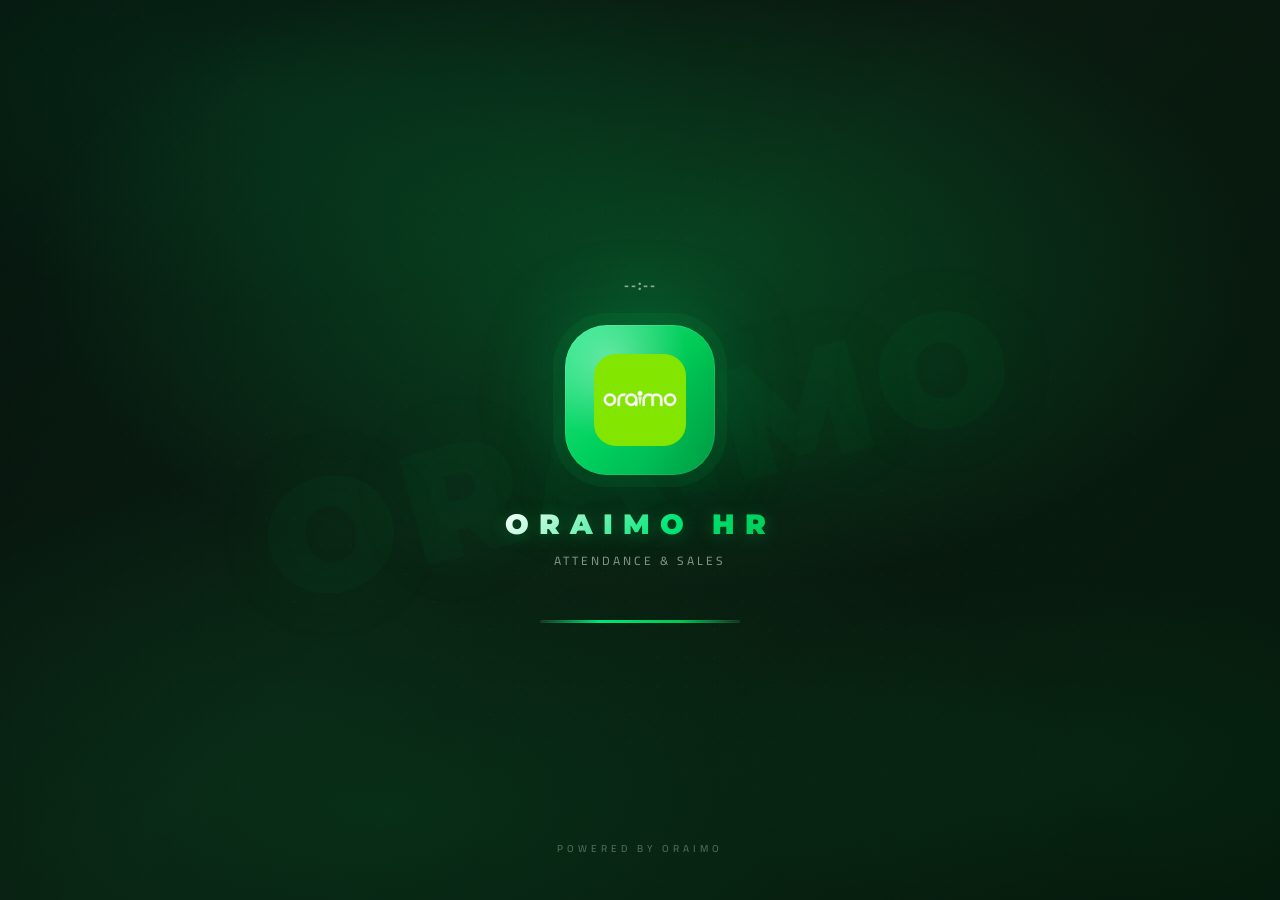
==== commit 4427aff5: "Add files via upload" ====
--- a/index.HTML
+++ b/index.HTML
@@ -57,8 +57,8 @@
 </div>
 
 <!-- SPLASH -->
-const splash = document.getElementById('splash');
-<div class="oraimo-bg"><div class="oraimo-bg-dots"></div></div>
+<div id="splash">
+  <div class="oraimo-bg"><div class="oraimo-bg-dots"></div></div>
   <div class="splash-inner">
     <div class="splash-clock" id="splash-clock">--:--</div>
     <div class="splash-ring">
@@ -920,4 +920,4 @@
 <script type="module" src="./src/app.js"></script>
 <script src="./src/legacy.js"></script>
 </body>
-</html>
+</html>
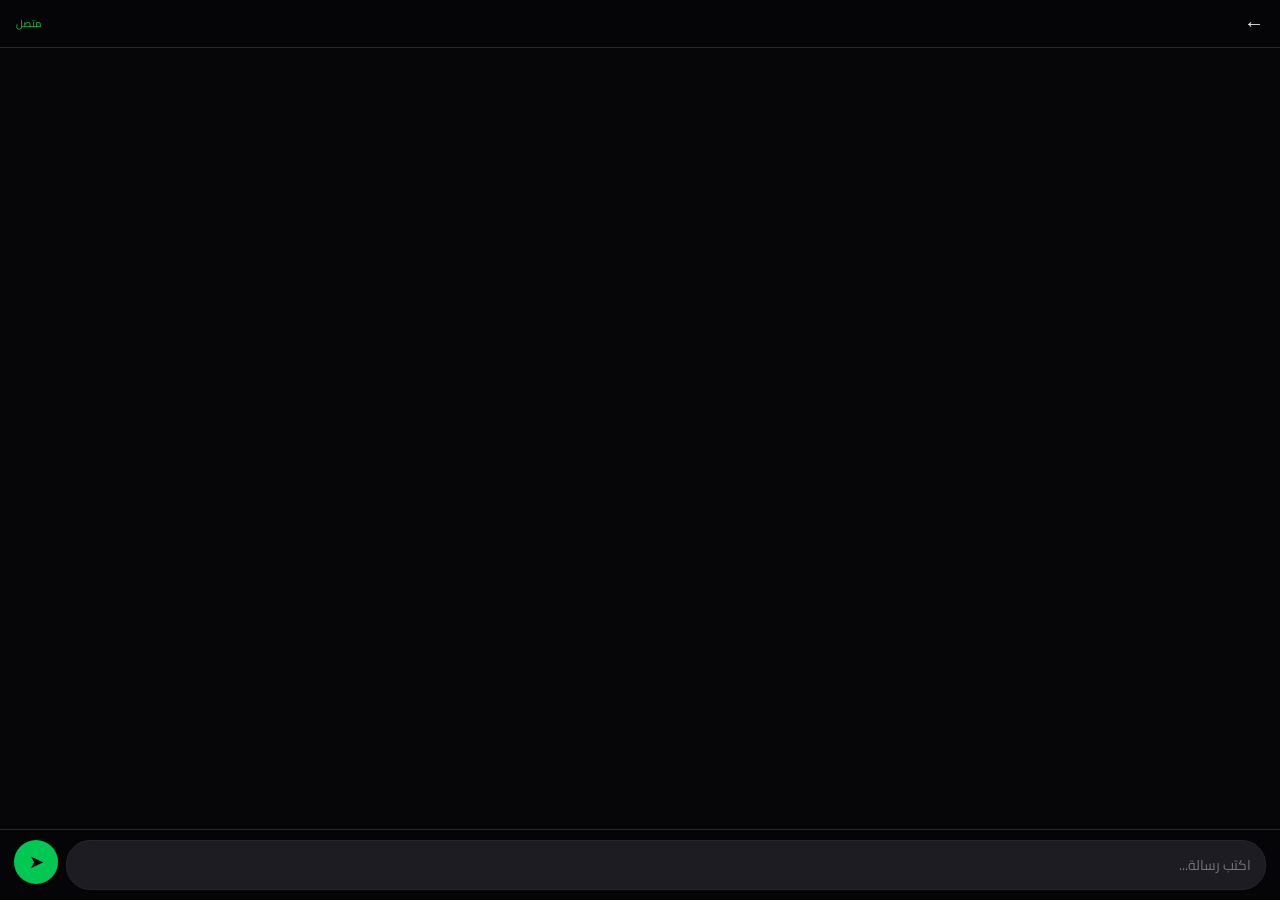
==== commit 9c64b5c6: "Update index.HTML" ====
--- a/index.HTML
+++ b/index.HTML
@@ -39,8 +39,8 @@
   if ('serviceWorker' in navigator) {
     window.addEventListener('load', () => {
       navigator.serviceWorker.register('/sw.js')
-        .then(reg => console.log('التطبيق جاهز للعمل'))
-        .catch(err => console.log('فشل تسجيل الخدمة', err));
+        .then(reg => console.log('SW registered'))
+        .catch(err => console.log('SW failed', err));
     });
   }
 </script>
@@ -883,27 +883,6 @@
   </div>
 </div>
 
-<!-- App entry (module) — evaluates before DOMContentLoaded -->
-<script type="module" src="./src/app.js"></script>
-<!-- Legacy UI script — loaded after app.js is guaranteed to have run.
-     Module scripts block DOMContentLoaded, so by the time this fires,
-     all window.* globals from app.js are in place. -->
-<script>
-  window.addEventListener('app:ready', function() {
-    var s = document.createElement('script');
-    s.src = './src/legacy.js';
-    document.body.appendChild(s);
-  }, { once: true });
-  // Hard fallback
-  setTimeout(function() {
-    if (!window.__LEGACY_LOADED__) {
-      var s = document.createElement('script');
-      s.src = './src/legacy.js';
-      document.body.appendChild(s);
-    }
-  }, 3000);
-</script>
-
 <!-- ═══════════════ CHAT MODAL ═══════════════ -->
 <div id="chat-modal" style="display:none !important;position:fixed;inset:0;background:var(--black);z-index:500;flex-direction:column;-webkit-overflow-scrolling:touch">
   <div style="position:fixed;top:0;left:0;right:0;background:rgba(6,6,8,.98);padding:12px 16px;display:flex;align-items:center;gap:12px;border-bottom:1px solid var(--border);z-index:501">
@@ -917,7 +896,17 @@
     <button onclick="sendMessage()" style="width:44px;height:44px;border-radius:50%;background:var(--green);border:none;font-size:18px;cursor:pointer;flex-shrink:0">➤</button>
   </div>
 </div>
+
+<!-- ========================================== -->
+<!-- SCRIPTS (MODERN LOADING SEQUENCE)         -->
+<!-- ========================================== -->
+<!-- 
+  IMPORTANT FIX: 
+  - app.js is loaded as a module first (sets up all core services)
+  - legacy.js is loaded after with `defer` to ensure it runs after app.js
+  - This prevents race conditions and missing global variables
+-->
 <script type="module" src="./src/app.js"></script>
-<script src="./src/legacy.js"></script>
+<script src="./src/legacy.js" defer></script>
 </body>
-</html>+</html>
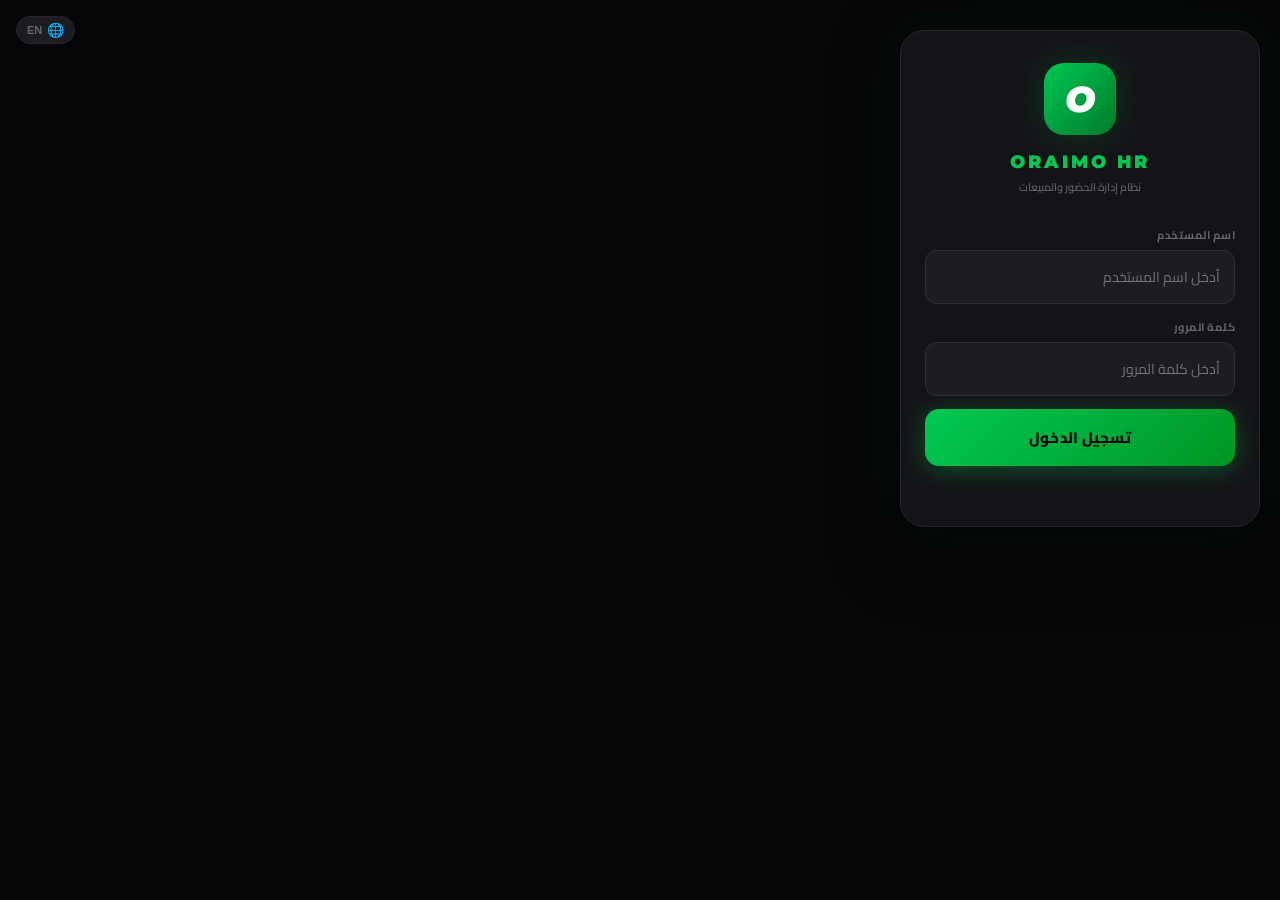
==== commit 72c6c7a5: "Update index.HTML" ====
--- a/index.HTML
+++ b/index.HTML
@@ -39,8 +39,8 @@
   if ('serviceWorker' in navigator) {
     window.addEventListener('load', () => {
       navigator.serviceWorker.register('/sw.js')
-        .then(reg => console.log('SW registered'))
-        .catch(err => console.log('SW failed', err));
+        .then(reg => console.log('التطبيق جاهز للعمل'))
+        .catch(err => console.log('فشل تسجيل الخدمة', err));
     });
   }
 </script>
@@ -775,6 +775,13 @@
     </div>
     <div class="inp-grp" id="emp-branch-group"><label data-ar="الفرع" data-en="Branch">الفرع</label><select id="emp-form-branch"></select></div>
     <div class="inp-grp">
+      <label data-ar="الشيفت" data-en="Shift">الشيفت</label>
+      <select id="emp-form-shift">
+        <option value="morning">🌅 صباحي (10ص – 6م)</option>
+        <option value="evening">🌙 مسائي (2م – 10م)</option>
+      </select>
+    </div>
+    <div class="inp-grp">
       <label data-ar="يوم الإجازة" data-en="Day Off">يوم الإجازة</label>
       <div class="day-off-select" id="dayoff-picker">
         <div class="day-chip" data-day="0" onclick="selectDay(0)" data-ar="الأحد" data-en="Sun">الأحد</div>
@@ -883,30 +890,39 @@
   </div>
 </div>
 
+<!-- App entry (module) — evaluates before DOMContentLoaded -->
+<script type="module" src="./src/app.js"></script>
+<!-- Legacy UI script — loaded after app.js is guaranteed to have run.
+     Module scripts block DOMContentLoaded, so by the time this fires,
+     all window.* globals from app.js are in place. -->
+<script>
+  window.addEventListener('app:ready', function() {
+    var s = document.createElement('script');
+    s.src = './src/legacy.js';
+    document.body.appendChild(s);
+  }, { once: true });
+  // Hard fallback
+  setTimeout(function() {
+    if (!window.__LEGACY_LOADED__) {
+      var s = document.createElement('script');
+      s.src = './src/legacy.js';
+      document.body.appendChild(s);
+    }
+  }, 3000);
+</script>
+
 <!-- ═══════════════ CHAT MODAL ═══════════════ -->
-<div id="chat-modal" style="display:none !important;position:fixed;inset:0;background:var(--black);z-index:500;flex-direction:column;-webkit-overflow-scrolling:touch">
+<div id="chat-modal" style="display:none;position:fixed;inset:0;background:var(--black);z-index:500;flex-direction:column;-webkit-overflow-scrolling:touch">
   <div style="position:fixed;top:0;left:0;right:0;background:rgba(6,6,8,.98);padding:12px 16px;display:flex;align-items:center;gap:12px;border-bottom:1px solid var(--border);z-index:501">
     <button onclick="closeChat()" style="background:none;border:none;color:var(--text);font-size:20px;cursor:pointer">←</button>
     <div id="chat-title" style="font-size:15px;font-weight:800;flex:1"></div>
     <div id="chat-online" style="font-size:10px;color:var(--green)">متصل</div>
   </div>
-  <div id="chat-messages" style="flex:1;overflow-y:auto;padding:70px 14px 80px;display:flex;flex-direction:column;gap:8px"></div>
+  <div id="chat-messages" style="flex:1;overflow-y:auto;overflow-x:hidden;padding:70px 14px 80px;display:flex;flex-direction:column;gap:8px;min-height:0;-webkit-overflow-scrolling:touch"></div>
   <div style="position:fixed;bottom:0;left:0;right:0;padding:10px 14px;background:rgba(6,6,8,.98);border-top:1px solid var(--border);display:flex;gap:8px">
     <input id="chat-input" type="text" placeholder="اكتب رسالة..." style="flex:1;padding:11px 14px;background:var(--card2);border:1.5px solid var(--border);border-radius:24px;color:var(--text);font-family:Cairo,sans-serif;font-size:14px;outline:none" enterkeyhint="send" onkeydown="if(event.key==='Enter'){event.preventDefault();sendMessage()}">
     <button onclick="sendMessage()" style="width:44px;height:44px;border-radius:50%;background:var(--green);border:none;font-size:18px;cursor:pointer;flex-shrink:0">➤</button>
   </div>
 </div>
-
-<!-- ========================================== -->
-<!-- SCRIPTS (MODERN LOADING SEQUENCE)         -->
-<!-- ========================================== -->
-<!-- 
-  IMPORTANT FIX: 
-  - app.js is loaded as a module first (sets up all core services)
-  - legacy.js is loaded after with `defer` to ensure it runs after app.js
-  - This prevents race conditions and missing global variables
--->
-<script type="module" src="./src/app.js"></script>
-<script src="./src/legacy.js" defer></script>
 </body>
 </html>
--- a/src/styles/main.css
+++ b/src/styles/main.css
@@ -732,19 +732,23 @@
 #chat-modal {
   position: fixed !important;
   inset: 0 !important;
-  display: none;
+  display: none !important;
   flex-direction: column !important;
   background: var(--black, #060608) !important;
   z-index: 500 !important;
-  /* iOS Safari fix */
   -webkit-overflow-scrolling: touch;
-}
-#chat-modal.open, #chat-modal[style*="flex"] {
+  overflow: hidden;
+  height: 100% !important;
+  width: 100% !important;
+}
+#chat-modal.open {
   display: flex !important;
 }
 #chat-messages {
   flex: 1;
+  min-height: 0;
   overflow-y: auto;
+  overflow-x: hidden;
   padding: 70px 14px calc(80px + env(safe-area-inset-bottom, 0px));
   display: flex;
   flex-direction: column;
@@ -756,6 +760,7 @@
 #chat-modal > div:last-child {
   position: sticky !important;
   bottom: 0;
+  flex-shrink: 0;
   padding-bottom: calc(10px + env(safe-area-inset-bottom, 0px)) !important;
 }
 
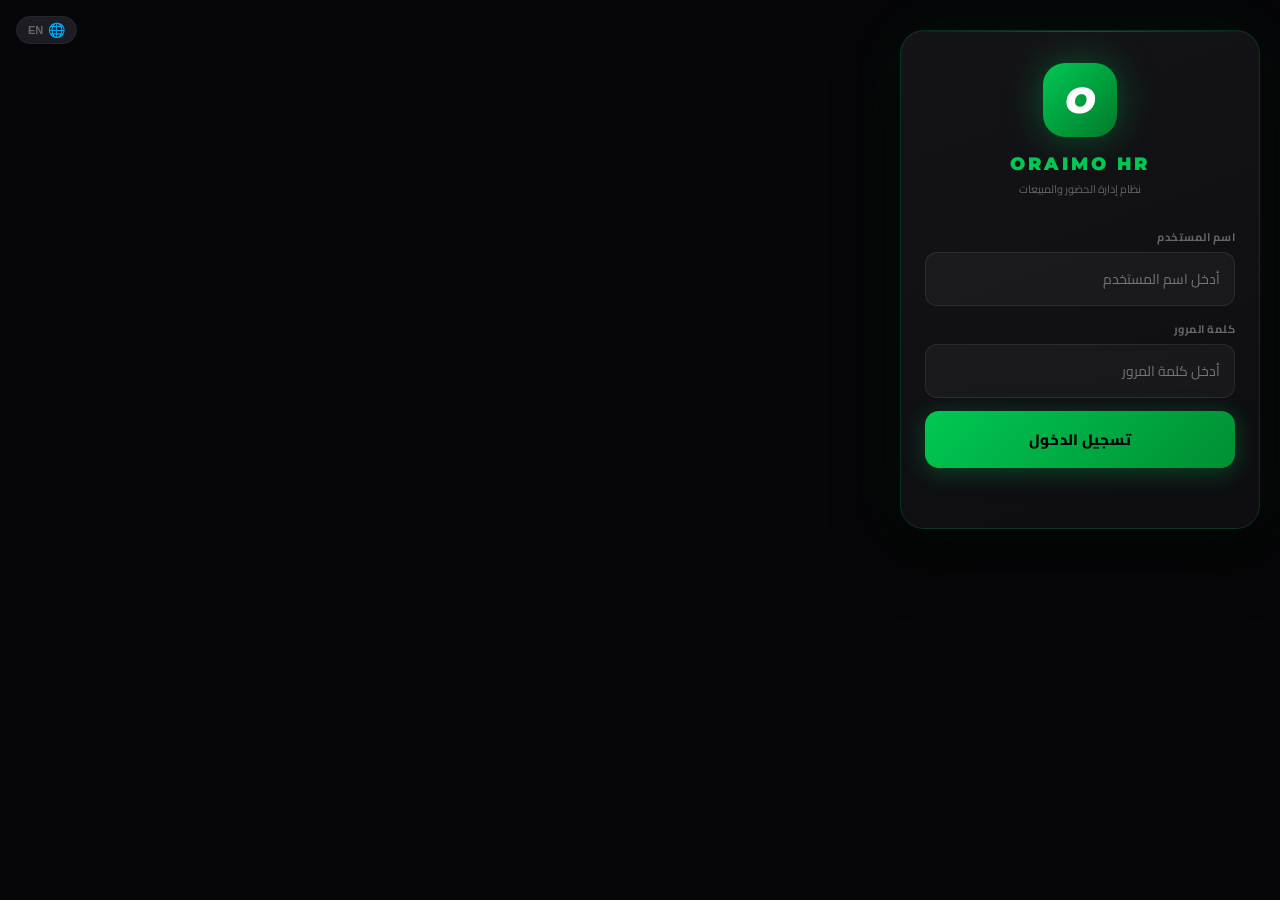
==== commit ac968da1: "Update index.HTML" ====
--- a/index.HTML
+++ b/index.HTML
@@ -7,6 +7,10 @@
 <meta name="apple-mobile-web-app-capable" content="yes">
 <meta name="apple-mobile-web-app-status-bar-style" content="black-translucent">
 <meta name="mobile-web-app-capable" content="yes">
+<meta name="apple-touch-fullscreen" content="yes">
+<meta name="apple-mobile-web-app-status-bar-style" content="black-translucent">
+<!-- iOS camera permissions require HTTPS — already set -->
+<!-- iOS notifications: OneSignal handles via service worker -->
 <title>Oraimo HR System</title>
 <link rel="manifest" href="/manifest.json">
 <script src="https://cdn.onesignal.com/sdks/web/v16/OneSignalSDK.page.js" defer></script>
@@ -80,7 +84,7 @@
 
 <!-- CAMERA -->
 <div id="camera-modal">
-  <video id="video" autoplay playsinline muted></video>
+  <video id="video" autoplay playsinline muted webkit-playsinline x-webkit-airplay="allow" style="-webkit-transform:scaleX(-1);transform:scaleX(-1)"></video>
   <canvas id="canvas"></canvas>
   <div class="camera-overlay">
     <div style="color:#fff;font-size:13px;margin-bottom:18px;font-weight:700" id="camera-label">📸 التقط سيلفي للتحقق</div>
--- a/src/styles/main.css
+++ b/src/styles/main.css
@@ -1,414 +1,519 @@
+/* ══════════════════════════════════════════════════════
+   ORAIMO HR — PREMIUM REDESIGN
+   Oraimo Green & Black • Elegant • Not gloomy
+   ══════════════════════════════════════════════════════ */
+
+/* ── VARIABLES ── */
 :root{
-  --green:#00C853;--green-dark:#009624;--green-glow:rgba(0,200,83,.22);
-  --black:#060608;--dark:#0e0e12;--card:#141418;--card2:#1c1c22;
-  --border:#252530;--text:#f0f0f5;--muted:#666;
-  --red:#ff3b3b;--yellow:#FFD600;--blue:#2979FF;--purple:#9c27b0;
-  --gold:#FFD700;--silver:#B8C4CC;--bronze:#CD7F32;
-}
+  --green:#00C853;
+  --green-dark:#009624;
+  --green-mid:#00a843;
+  --green-glow:rgba(0,200,83,.18);
+  --green-glow2:rgba(0,200,83,.08);
+
+  --black:#05050a;
+  --dark:#0a0a0f;
+  --card:#111116;
+  --card2:#161620;
+  --border:rgba(255,255,255,.07);
+  --border-green:rgba(0,200,83,.18);
+
+  --text:#eeeef5;
+  --text2:#b0b0c0;
+  --muted:#606075;
+
+  --red:#ff3b3b;
+  --yellow:#FFD600;
+  --blue:#2979FF;
+  --purple:#9c27b0;
+  --gold:#FFD700;
+  --silver:#B8C4CC;
+  --bronze:#CD7F32;
+
+  --radius:18px;
+  --radius-sm:12px;
+  --radius-xs:8px;
+  --shadow:0 8px 32px rgba(0,0,0,.5);
+  --shadow-green:0 8px 32px rgba(0,200,83,.2);
+}
+
+/* ── RESET ── */
 *{margin:0;padding:0;box-sizing:border-box;-webkit-tap-highlight-color:transparent}
-html,body{height:100%;overflow-x:hidden}
-body{font-family:'Cairo',sans-serif;background:var(--black);color:var(--text);min-height:100vh;direction:rtl}
-
-
-/* ── VISIT PHOTOS ── */
-.visit-card{background:var(--card);border-radius:16px;padding:14px;margin-bottom:10px;border:1px solid var(--border)}
-.visit-header{display:flex;justify-content:space-between;align-items:flex-start;margin-bottom:10px}
-.visit-branch-name{font-size:14px;font-weight:800;color:var(--text)}
-.visit-meta{font-size:10px;color:var(--muted);margin-top:2px}
-.visit-note{background:var(--card2);border-radius:10px;padding:9px 12px;font-size:12px;color:var(--text);margin-bottom:10px;border-right:3px solid var(--green);line-height:1.5}
-.visit-photos-row{display:flex;gap:7px;flex-wrap:wrap}
-.visit-photo{width:80px;height:80px;border-radius:10px;object-fit:cover;cursor:pointer;border:1px solid var(--border);transition:.2s}
-.visit-photo:active{transform:scale(.95)}
-.photo-upload-zone{border:2px dashed var(--border);border-radius:12px;padding:18px;text-align:center;cursor:pointer;transition:.2s;margin-bottom:10px}
-.photo-upload-zone:active{border-color:var(--green);background:var(--green-glow)}
-.photo-previews{display:flex;gap:8px;flex-wrap:wrap;margin-bottom:10px}
-.photo-preview-wrap{position:relative;width:80px;height:80px}
-.photo-preview-wrap img{width:80px;height:80px;border-radius:10px;object-fit:cover;border:1px solid var(--border)}
-.photo-preview-del{position:absolute;top:-5px;left:-5px;width:20px;height:20px;border-radius:50%;background:var(--red);color:#fff;border:none;font-size:11px;cursor:pointer;display:flex;align-items:center;justify-content:center;font-weight:700}
-.visit-stats-row{display:flex;gap:8px;margin-bottom:12px}
-.visit-stat{flex:1;background:var(--card);border-radius:12px;padding:10px;text-align:center;border:1px solid var(--border)}
-.visit-stat-val{font-size:22px;font-weight:800;color:var(--green)}
-.visit-stat-label{font-size:10px;color:var(--muted);margin-top:2px}
-
-/* ── SAFE AREA / PWA FULLSCREEN ── */
-html, body {
-  padding-top: env(safe-area-inset-top);
-  padding-bottom: env(safe-area-inset-bottom);
-}
-.bottom-nav {
-  padding-bottom: calc(env(safe-area-inset-bottom) + 4px);
-}
-.topbar {
-  padding-top: calc(env(safe-area-inset-top) + 12px);
-  margin-top: 0;
-}
-
-/* ── BODY BASE ── */
+html,body{height:100%;overflow-x:hidden;-webkit-text-size-adjust:100%}
+img{max-width:100%}
+
+/* ── BODY ── */
 body{
-  background:
-    radial-gradient(ellipse 120% 80% at 50% 0%, rgba(0,200,83,.08) 0%, transparent 50%),
-    radial-gradient(ellipse 80% 60% at 100% 100%, rgba(0,150,60,.06) 0%, transparent 55%),
-    linear-gradient(180deg, #050807 0%, #07100a 50%, #050807 100%);
+  font-family:'Cairo',sans-serif;
+  background:var(--black);
+  color:var(--text);
+  min-height:100vh;
+  direction:rtl;
+  background-image:
+    radial-gradient(ellipse 100% 50% at 50% -10%,rgba(0,200,83,.06),transparent 60%),
+    radial-gradient(ellipse 60% 40% at 100% 100%,rgba(0,150,60,.04),transparent 55%);
   background-attachment:fixed;
 }
 
-/* ── ORAIMO LOGO BG ── */
+/* ── iOS SCROLL LOCK ── */
+body.modal-open{overflow:hidden;position:fixed;width:100%;height:100%}
+
+/* ── SAFE AREA ── */
+html{
+  padding-top:env(safe-area-inset-top);
+}
+.bottom-nav{
+  padding-bottom:calc(env(safe-area-inset-bottom,0px) + 6px) !important;
+}
+.topbar{
+  padding-top:calc(env(safe-area-inset-top,0px) + 10px) !important;
+}
+
+/* ── ORAIMO BG ── */
 .oraimo-bg{position:fixed;inset:0;z-index:0;pointer-events:none;overflow:hidden}
 .oraimo-bg::before{
   content:'ORAIMO';
-  position:absolute;top:50%;left:50%;transform:translate(-50%,-50%) rotate(-15deg);
-  font-family:'Montserrat',sans-serif;font-size:clamp(60px,18vw,160px);font-weight:900;
-  color:rgba(0,200,83,.035);letter-spacing:8px;white-space:nowrap;
-  text-shadow:0 0 80px rgba(0,200,83,.05);
-}
-.oraimo-bg::after{
-  content:'';position:absolute;inset:0;
-  background:
-    radial-gradient(ellipse 60% 40% at 20% 10%, rgba(0,230,118,.07), transparent 60%),
-    radial-gradient(ellipse 50% 35% at 85% 85%, rgba(0,200,83,.06), transparent 60%);
+  position:absolute;top:50%;left:50%;transform:translate(-50%,-50%) rotate(-12deg);
+  font-family:'Montserrat',sans-serif;font-size:clamp(55px,16vw,140px);font-weight:900;
+  color:rgba(0,200,83,.025);letter-spacing:8px;white-space:nowrap;
 }
 .oraimo-bg-dots{
   position:absolute;inset:0;
-  background-image:radial-gradient(rgba(0,200,83,.07) 1px,transparent 1px);
-  background-size:32px 32px;opacity:.5;
+  background-image:radial-gradient(rgba(0,200,83,.055) 1px,transparent 1px);
+  background-size:30px 30px;opacity:.5;
 }
 .oraimo-corner{
   position:absolute;font-family:'Montserrat',sans-serif;font-weight:900;
-  color:rgba(0,200,83,.045);font-size:280px;line-height:1;letter-spacing:-10px;
-}
-.oraimo-corner.tl{top:-40px;right:-30px}
-.oraimo-corner.br{bottom:-40px;left:-30px}
+  color:rgba(0,200,83,.035);font-size:240px;line-height:1;
+}
+.oraimo-corner.tl{top:-30px;right:-20px}
+.oraimo-corner.br{bottom:-30px;left:-20px}
 
 /* ── SPLASH ── */
 #splash{
   position:fixed;inset:0;
   background:
-    radial-gradient(ellipse 80% 60% at 50% 30%, rgba(0,200,83,.25), transparent 60%),
-    radial-gradient(ellipse 100% 70% at 30% 90%, rgba(0,150,60,.18), transparent 55%),
-    linear-gradient(135deg, #050807 0%, #0a1a10 45%, #051008 100%);
+    radial-gradient(ellipse 80% 60% at 50% 30%,rgba(0,200,83,.2),transparent 60%),
+    radial-gradient(ellipse 100% 70% at 30% 90%,rgba(0,150,60,.14),transparent 55%),
+    linear-gradient(135deg,#040608 0%,#080f09 45%,#040608 100%);
   display:flex;flex-direction:column;align-items:center;justify-content:center;
-  z-index:9999;
-  transition:opacity .8s ease, transform .8s ease;
-  overflow:hidden;
-}
-#splash.hide{opacity:0;pointer-events:none;transform:scale(1.05)}
-#splash::before{
-  content:'';position:absolute;inset:-50%;
-  background:
-    radial-gradient(circle at 20% 20%, rgba(0,230,118,.08), transparent 40%),
-    radial-gradient(circle at 80% 70%, rgba(0,200,83,.06), transparent 40%);
-  animation:splashSpin 20s linear infinite;
-  pointer-events:none;
-}
-@keyframes splashSpin{to{transform:rotate(360deg)}}
+  z-index:9999;transition:opacity .8s ease,transform .8s ease;overflow:hidden;
+}
+#splash.hide{opacity:0;pointer-events:none;transform:scale(1.04)}
 #splash::after{
   content:'';position:absolute;inset:0;
-  background-image:
-    radial-gradient(rgba(0,200,83,.12) 1px, transparent 1.5px);
-  background-size:28px 28px;
-  opacity:.35;
-  mask-image:radial-gradient(ellipse at center, #000 40%, transparent 80%);
-  -webkit-mask-image:radial-gradient(ellipse at center, #000 40%, transparent 80%);
+  background-image:radial-gradient(rgba(0,200,83,.1) 1px,transparent 1.5px);
+  background-size:28px 28px;opacity:.3;
+  mask-image:radial-gradient(ellipse at center,#000 30%,transparent 75%);
+  -webkit-mask-image:radial-gradient(ellipse at center,#000 30%,transparent 75%);
 }
 .splash-inner{position:relative;z-index:2;display:flex;flex-direction:column;align-items:center}
 .splash-clock{
-  font-family:'Montserrat',sans-serif;
-  font-size:13px;font-weight:700;letter-spacing:2px;
-  color:rgba(255,255,255,.55);margin-bottom:32px;
-  animation:fadeUp .5s .1s both;
+  font-family:'Montserrat',sans-serif;font-size:12px;font-weight:700;letter-spacing:3px;
+  color:rgba(255,255,255,.45);margin-bottom:28px;animation:fadeUp .5s .1s both;
 }
 .splash-ring{
-  width:150px;height:150px;border-radius:42px;
+  width:140px;height:140px;border-radius:40px;
   background:linear-gradient(135deg,#00e676 0%,#00C853 50%,#007a2a 100%);
-  display:flex;align-items:center;justify-content:center;
-  margin-bottom:32px;
-  box-shadow:
-    0 0 0 1px rgba(255,255,255,.1) inset,
-    0 0 0 12px rgba(0,200,83,.08),
-    0 0 80px rgba(0,230,118,.35),
-    0 24px 48px rgba(0,0,0,.5);
-  animation:splashPop 1s cubic-bezier(.34,1.56,.64,1) both;
-  position:relative;overflow:hidden;
+  display:flex;align-items:center;justify-content:center;margin-bottom:28px;
+  box-shadow:0 0 0 1px rgba(255,255,255,.1) inset,0 0 0 14px rgba(0,200,83,.07),0 0 70px rgba(0,230,118,.3),0 20px 44px rgba(0,0,0,.5);
+  animation:splashPop 1s cubic-bezier(.34,1.56,.64,1) both;position:relative;overflow:hidden;
 }
 .splash-ring::before{
-  content:'';position:absolute;inset:0;border-radius:42px;
-  background:
-    radial-gradient(circle at 30% 25%, rgba(255,255,255,.35), transparent 50%),
-    linear-gradient(135deg, rgba(255,255,255,.15) 0%, transparent 50%);
-}
-.splash-ring::after{
-  content:'';position:absolute;inset:-2px;border-radius:44px;
-  background:conic-gradient(from 0deg, transparent, rgba(0,230,118,.4), transparent);
-  animation:splashRotate 3s linear infinite;
-  z-index:-1;
-}
-@keyframes splashRotate{to{transform:rotate(360deg)}}
-@keyframes splashPop{from{opacity:0;transform:scale(.1) rotate(-30deg)}to{opacity:1;transform:scale(1) rotate(0)}}
-.splash-o{font-family:'Montserrat',sans-serif;font-size:76px;font-weight:900;color:#fff;font-style:italic;line-height:1;position:relative;z-index:1;text-shadow:0 4px 16px rgba(0,0,0,.3)}
+  content:'';position:absolute;inset:0;border-radius:40px;
+  background:radial-gradient(circle at 30% 25%,rgba(255,255,255,.3),transparent 50%);
+}
+.splash-o{font-family:'Montserrat',sans-serif;font-size:70px;font-weight:900;color:#fff;font-style:italic;position:relative;z-index:1}
 .splash-brand{
-  font-family:'Montserrat',sans-serif;font-size:28px;font-weight:900;
+  font-family:'Montserrat',sans-serif;font-size:26px;font-weight:900;
   background:linear-gradient(135deg,#fff 0%,#00e676 60%,#00C853 100%);
   -webkit-background-clip:text;-webkit-text-fill-color:transparent;background-clip:text;
-  letter-spacing:10px;margin-bottom:8px;
-  animation:fadeUp .6s .4s both;
-  filter:drop-shadow(0 2px 8px rgba(0,200,83,.3));
-}
-.splash-sub{
-  font-size:12px;color:rgba(255,255,255,.5);
-  animation:fadeUp .6s .55s both;
-  font-weight:500;letter-spacing:3px;text-transform:uppercase;
-}
-.splash-bar{
-  width:200px;height:3px;background:rgba(255,255,255,.06);
-  border-radius:3px;margin-top:48px;overflow:hidden;
-  animation:fadeUp .4s .7s both;
-  box-shadow:0 0 0 1px rgba(0,200,83,.1) inset;
-}
-.splash-fill{
-  height:100%;
-  background:linear-gradient(90deg,transparent,#00e676 30%,#00C853 70%,transparent);
-  animation:fill 2.2s cubic-bezier(.4,0,.2,1) forwards;
-  box-shadow:0 0 20px rgba(0,230,118,.6);
-}
-.splash-tagline{
-  position:absolute;bottom:42px;left:0;right:0;text-align:center;
-  font-size:10px;color:rgba(255,255,255,.3);
-  letter-spacing:4px;font-weight:600;
-  animation:fadeUp .6s 1s both;
-}
+  letter-spacing:9px;margin-bottom:6px;animation:fadeUp .6s .4s both;
+}
+.splash-sub{font-size:11px;color:rgba(255,255,255,.45);animation:fadeUp .6s .55s both;letter-spacing:3px;text-transform:uppercase}
+.splash-bar{width:180px;height:2px;background:rgba(255,255,255,.06);border-radius:2px;margin-top:44px;overflow:hidden;animation:fadeUp .4s .7s both}
+.splash-fill{height:100%;background:linear-gradient(90deg,transparent,#00e676 40%,#00C853 70%,transparent);animation:fill 2.2s cubic-bezier(.4,0,.2,1) forwards;box-shadow:0 0 16px rgba(0,230,118,.5)}
+.splash-tagline{position:absolute;bottom:36px;left:0;right:0;text-align:center;font-size:9px;color:rgba(255,255,255,.25);letter-spacing:4px;font-weight:600;animation:fadeUp .6s 1s both}
+@keyframes splashPop{from{opacity:0;transform:scale(.1) rotate(-20deg)}to{opacity:1;transform:scale(1) rotate(0)}}
 @keyframes fill{from{width:0}to{width:100%}}
-@keyframes fadeUp{from{opacity:0;transform:translateY(16px)}to{opacity:1;transform:translateY(0)}}
+@keyframes fadeUp{from{opacity:0;transform:translateY(14px)}to{opacity:1;transform:translateY(0)}}
 
 /* ── PAGE TRANSITIONS ── */
-.page{display:none;min-height:100vh;position:relative;z-index:1;padding-top:0}
+.page{display:none;min-height:100vh;position:relative;z-index:1}
 .page.active{display:block}
-.page.slide-in-right{animation:sInR .32s cubic-bezier(.4,0,.2,1)}
-.page.slide-in-left{animation:sInL .32s cubic-bezier(.4,0,.2,1)}
-@keyframes sInR{from{opacity:0;transform:translateX(55px)}to{opacity:1;transform:translateX(0)}}
-@keyframes sInL{from{opacity:0;transform:translateX(-55px)}to{opacity:1;transform:translateX(0)}}
+.page.slide-in-right{animation:sInR .3s cubic-bezier(.4,0,.2,1)}
+.page.slide-in-left{animation:sInL .3s cubic-bezier(.4,0,.2,1)}
+@keyframes sInR{from{opacity:0;transform:translateX(40px)}to{opacity:1;transform:translateX(0)}}
+@keyframes sInL{from{opacity:0;transform:translateX(-40px)}to{opacity:1;transform:translateX(0)}}
 
 /* ── LANG TOGGLE ── */
 .lang-btn{
-  display:flex;align-items:center;gap:5px;padding:5px 10px;border-radius:20px;
+  display:flex;align-items:center;gap:5px;padding:5px 11px;border-radius:20px;
   border:1.5px solid var(--border);background:var(--card2);cursor:pointer;
   font-size:11px;font-weight:700;color:var(--muted);transition:.2s;
 }
-.lang-btn:hover{border-color:var(--green);color:var(--green)}
+.lang-btn:active{border-color:var(--green);color:var(--green)}
 .lang-flag{font-size:14px}
 
 /* ── LOGIN ── */
-#login-page{background:var(--black);display:flex;flex-direction:column;align-items:center;justify-content:center;padding:30px 20px;min-height:100vh}
-.login-card{width:100%;max-width:360px;background:var(--card);border:1px solid var(--border);border-radius:24px;padding:32px 24px;box-shadow:0 0 60px rgba(0,200,83,.07),0 24px 64px rgba(0,0,0,.5)}
-.login-logo{width:72px;height:72px;border-radius:20px;background:linear-gradient(135deg,#00C853,#007a2a);display:flex;align-items:center;justify-content:center;margin:0 auto 16px;box-shadow:0 0 32px var(--green-glow)}
+#login-page{
+  background:var(--black);display:flex;flex-direction:column;
+  align-items:center;justify-content:center;padding:30px 20px;min-height:100vh;
+}
+.login-card{
+  width:100%;max-width:360px;
+  background:linear-gradient(160deg,var(--card) 0%,#0d0d12 100%);
+  border:1px solid var(--border-green);border-radius:24px;padding:32px 24px;
+  box-shadow:0 0 60px rgba(0,200,83,.06),0 24px 60px rgba(0,0,0,.6);
+  position:relative;overflow:hidden;
+}
+.login-card::before{
+  content:'';position:absolute;top:0;left:0;right:0;height:1px;
+  background:linear-gradient(90deg,transparent,rgba(0,200,83,.4),transparent);
+}
+.login-logo{
+  width:74px;height:74px;border-radius:22px;
+  background:linear-gradient(135deg,#00C853,#007a2a);
+  display:flex;align-items:center;justify-content:center;
+  margin:0 auto 16px;box-shadow:0 0 36px rgba(0,200,83,.35);
+}
 .login-o{font-family:'Montserrat',sans-serif;font-size:36px;font-weight:900;color:#fff;font-style:italic}
 .login-brand{font-family:'Montserrat',sans-serif;font-size:18px;font-weight:900;color:var(--green);letter-spacing:3px;text-align:center;margin-bottom:4px}
-.login-sub{font-size:11px;color:var(--muted);text-align:center;margin-bottom:28px;font-weight:500}
+.login-sub{font-size:11px;color:var(--muted);text-align:center;margin-bottom:28px}
+
+/* ── INPUTS ── */
 .inp-grp{margin-bottom:13px}
 .inp-grp label{display:block;font-size:11px;color:var(--muted);margin-bottom:5px;font-weight:700;letter-spacing:.5px}
-.inp-grp input,.inp-grp select{
-  width:100%;padding:13px 14px;background:var(--card2);border:1.5px solid var(--border);
-  border-radius:12px;color:var(--text);font-family:'Cairo',sans-serif;font-size:14px;
+.inp-grp input,.inp-grp select,.inp-grp textarea{
+  width:100%;padding:13px 14px;
+  background:rgba(255,255,255,.04);
+  border:1.5px solid rgba(255,255,255,.08);
+  border-radius:var(--radius-sm);
+  color:var(--text);font-family:'Cairo',sans-serif;font-size:14px;
   outline:none;transition:.2s;direction:rtl;
-}
-.inp-grp input:focus,.inp-grp select:focus{border-color:var(--green);box-shadow:0 0 0 3px var(--green-glow)}
-.btn{width:100%;padding:14px;border:none;border-radius:12px;font-family:'Cairo',sans-serif;font-size:15px;font-weight:700;cursor:pointer;transition:.2s;letter-spacing:.3px}
-.btn-green{background:linear-gradient(135deg,var(--green),var(--green-dark));color:#000;box-shadow:0 4px 20px var(--green-glow)}
-.btn-green:active{transform:scale(.98)}
-.btn-outline{background:transparent;color:var(--green);border:1.5px solid var(--green);margin-top:8px}
+  -webkit-appearance:none;appearance:none;
+}
+.inp-grp input:focus,.inp-grp select:focus,.inp-grp textarea:focus{
+  border-color:rgba(0,200,83,.5);
+  background:rgba(0,200,83,.04);
+  box-shadow:0 0 0 3px rgba(0,200,83,.1);
+}
+select option{background:#161620;color:var(--text)}
+textarea{font-family:'Cairo',sans-serif;direction:rtl;resize:none}
+
+/* ── BUTTONS ── */
+.btn{
+  width:100%;padding:14px;border:none;border-radius:14px;
+  font-family:'Cairo',sans-serif;font-size:15px;font-weight:800;
+  cursor:pointer;transition:.2s;letter-spacing:.3px;
+  -webkit-appearance:none;
+}
+.btn-green{
+  background:linear-gradient(135deg,#00C853,#008f33);
+  color:#000;
+  box-shadow:0 4px 24px rgba(0,200,83,.3);
+}
+.btn-green:active{transform:scale(.97);box-shadow:0 2px 12px rgba(0,200,83,.2)}
+.btn-outline{
+  background:transparent;color:var(--green);
+  border:1.5px solid rgba(0,200,83,.5);margin-top:8px;
+}
+.btn-outline:active{background:var(--green-glow2)}
 .btn-red{background:var(--red);color:#fff}
+button:disabled{opacity:.5;cursor:not-allowed}
 .err-msg{color:var(--red);font-size:12px;text-align:center;margin-top:10px;min-height:18px}
 
 /* ── TOPBAR ── */
 .topbar{
   position:fixed;top:0;left:0;right:0;z-index:200;
-  background:rgba(14,14,18,.92);backdrop-filter:blur(14px);
-  border-bottom:1px solid var(--border);padding:10px 14px;
+  background:rgba(5,5,10,.95);
+  backdrop-filter:blur(20px);-webkit-backdrop-filter:blur(20px);
+  border-bottom:1px solid rgba(0,200,83,.1);
+  padding:10px 14px;
   display:flex;align-items:center;justify-content:space-between;
+  box-shadow:0 2px 20px rgba(0,0,0,.5);
 }
 .topbar-left{display:flex;align-items:center;gap:9px}
-.topbar-logo{width:34px;height:34px;border-radius:9px;background:linear-gradient(135deg,#00C853,#007a2a);display:flex;align-items:center;justify-content:center;font-family:'Montserrat',sans-serif;font-size:16px;font-weight:900;color:#fff;font-style:italic;flex-shrink:0;box-shadow:0 0 12px var(--green-glow)}
-.topbar-brand{font-family:'Montserrat',sans-serif;font-size:12px;font-weight:900;color:var(--green);line-height:1;letter-spacing:1px}
+.topbar-logo{
+  width:36px;height:36px;border-radius:11px;
+  background:linear-gradient(135deg,#00C853,#007a2a);
+  display:flex;align-items:center;justify-content:center;
+  font-family:'Montserrat',sans-serif;font-size:17px;font-weight:900;
+  color:#fff;font-style:italic;flex-shrink:0;
+  box-shadow:0 0 16px rgba(0,200,83,.4);
+}
+.topbar-brand{font-family:'Montserrat',sans-serif;font-size:12px;font-weight:900;color:var(--green);line-height:1;letter-spacing:1.5px}
 .topbar-title{font-size:10px;color:var(--muted);line-height:1;margin-top:2px}
 .topbar-right{display:flex;align-items:center;gap:6px}
 .icon-btn{background:none;border:none;color:var(--muted);font-size:18px;cursor:pointer;padding:4px;transition:.2s}
-.icon-btn:hover{color:var(--text)}
-.role-chip{padding:3px 9px;border-radius:20px;font-size:9px;font-weight:800;letter-spacing:.5px}
-.role-superadmin{background:rgba(255,59,59,.15);color:var(--red)}
-.role-admin{background:rgba(41,121,255,.15);color:var(--blue)}
-.role-manager{background:rgba(156,39,176,.15);color:var(--purple)}
-.role-employee{background:var(--green-glow);color:var(--green)}
+.icon-btn:active{color:var(--text)}
+.role-chip{padding:3px 10px;border-radius:20px;font-size:9px;font-weight:800;letter-spacing:.5px}
+.role-superadmin{background:rgba(255,59,59,.12);color:var(--red)}
+.role-admin{background:rgba(41,121,255,.12);color:var(--blue)}
+.role-manager,.role-team_leader{background:rgba(156,39,176,.12);color:var(--purple)}
+.role-employee{background:rgba(0,200,83,.12);color:var(--green)}
 
 /* ── BOTTOM NAV ── */
 .bottom-nav{
   position:fixed;bottom:0;left:0;right:0;
-  background:rgba(14,14,18,.97);backdrop-filter:blur(14px);
-  border-top:1px solid var(--border);display:flex;z-index:100;
-  padding-bottom:env(safe-area-inset-bottom);
-}
-.nav-item{flex:1;display:flex;flex-direction:column;align-items:center;padding:10px 4px;cursor:pointer;transition:.18s;position:relative}
-.nav-icon{font-size:20px;transition:.2s}
-.nav-label{font-size:9px;margin-top:2px;color:var(--muted);font-weight:700;transition:.2s}
+  background:rgba(5,5,10,.97);
+  backdrop-filter:blur(20px);-webkit-backdrop-filter:blur(20px);
+  border-top:1px solid rgba(255,255,255,.06);
+  display:flex;z-index:100;
+  box-shadow:0 -4px 24px rgba(0,0,0,.5);
+}
+.nav-item{
+  flex:1;display:flex;flex-direction:column;align-items:center;
+  padding:9px 4px 8px;cursor:pointer;transition:.18s;
+  position:relative;border-radius:12px;margin:4px 2px;
+}
+.nav-icon{font-size:20px;transition:.25s;line-height:1}
+.nav-label{font-size:9px;margin-top:3px;color:var(--muted);font-weight:700;transition:.2s;line-height:1}
+.nav-item.active{background:rgba(0,200,83,.09)}
 .nav-item.active .nav-label{color:var(--green)}
-.nav-item.active .nav-icon{filter:drop-shadow(0 0 6px var(--green));transform:scale(1.12)}
-.nav-item.active::after{content:'';position:absolute;bottom:0;left:25%;right:25%;height:2px;background:var(--green);border-radius:2px 2px 0 0}
+.nav-item.active .nav-icon{transform:scale(1.15);filter:drop-shadow(0 0 7px rgba(0,200,83,.7))}
+.nav-item.active::before{
+  content:'';position:absolute;top:0;left:50%;transform:translateX(-50%);
+  width:28px;height:3px;background:var(--green);border-radius:0 0 4px 4px;
+}
 
 /* ── CONTENT ── */
-.content{padding:14px;padding-bottom:80px;padding-top:70px}
+.content{padding:14px;padding-bottom:85px;padding-top:72px}
 
 /* ── CARDS ── */
-.card{background:var(--card);border-radius:16px;padding:14px;margin-bottom:10px;border:1px solid var(--border);position:relative;overflow:hidden}
-.card-glow{box-shadow:0 0 0 1px rgba(0,200,83,.15),0 8px 32px rgba(0,0,0,.3)}
+.card{
+  background:linear-gradient(160deg,var(--card) 0%,#0d0d11 100%);
+  border-radius:var(--radius);border:1px solid var(--border);
+  padding:16px;margin-bottom:10px;position:relative;overflow:hidden;
+  box-shadow:0 4px 16px rgba(0,0,0,.3);
+}
+.card::before{
+  content:'';position:absolute;top:0;left:0;right:0;height:1px;
+  background:linear-gradient(90deg,transparent,rgba(255,255,255,.06),transparent);
+}
+.card-glow{
+  border-color:var(--border-green) !important;
+  box-shadow:0 0 0 1px rgba(0,200,83,.05),0 8px 28px rgba(0,0,0,.35) !important;
+}
+.card-glow::before{
+  background:linear-gradient(90deg,transparent,rgba(0,200,83,.25),transparent) !important;
+}
+
+/* ── STAT CARDS ── */
 .stats-grid{display:grid;grid-template-columns:1fr 1fr;gap:8px;margin-bottom:10px}
-.stat-card{background:var(--card);border-radius:14px;padding:12px;border:1px solid var(--border);position:relative;overflow:hidden}
-.stat-card::before{content:'';position:absolute;top:-20px;left:-20px;width:70px;height:70px;border-radius:50%;background:radial-gradient(circle,var(--green-glow),transparent 70%);opacity:.6}
-.stat-label{font-size:10px;color:var(--muted);margin-bottom:3px;font-weight:700;position:relative}
-.stat-val{font-size:19px;font-weight:800;position:relative}
+.stat-card{
+  background:linear-gradient(145deg,var(--card),#0d0d11);
+  border-radius:16px;border:1px solid var(--border);
+  padding:14px 12px;position:relative;overflow:hidden;transition:.2s;
+}
+.stat-card::after{
+  content:'';position:absolute;bottom:0;left:0;right:0;height:2px;
+  background:linear-gradient(90deg,transparent,rgba(0,200,83,.35),transparent);
+}
+.stat-label{font-size:10px;color:var(--muted);font-weight:700;letter-spacing:.4px;margin-bottom:2px}
+.stat-val{font-size:21px;font-weight:800}
 
 /* ── ATTEND BTN ── */
 .attend-wrap{display:flex;flex-direction:column;align-items:center;padding:14px 0}
+.attend-time{font-size:30px;font-weight:800;color:var(--green);margin-bottom:2px;font-variant-numeric:tabular-nums;letter-spacing:-1px}
+.attend-date{font-size:11px;color:var(--muted)}
 .attend-btn{
-  width:148px;height:148px;border-radius:50%;border:3px solid var(--green);
-  background:var(--card);display:flex;flex-direction:column;align-items:center;justify-content:center;
-  cursor:pointer;transition:.3s;box-shadow:0 0 0 8px rgba(0,200,83,.07),0 0 40px var(--green-glow);
+  width:150px;height:150px;border-radius:50%;border:3px solid var(--green);
+  background:linear-gradient(145deg,var(--card),#0d0d11);
+  display:flex;flex-direction:column;align-items:center;justify-content:center;
+  cursor:pointer;transition:.3s;margin:14px 0;
+  box-shadow:0 0 0 10px rgba(0,200,83,.06),0 0 48px rgba(0,200,83,.14),0 12px 32px rgba(0,0,0,.4);
   position:relative;overflow:hidden;
 }
-.attend-btn::before{content:'';position:absolute;inset:0;border-radius:50%;background:radial-gradient(circle,rgba(0,200,83,.09),transparent 70%);animation:aGlow 2.2s ease-in-out infinite}
-@keyframes aGlow{0%,100%{opacity:.4;transform:scale(.95)}50%{opacity:1;transform:scale(1)}}
-.attend-btn:active{transform:scale(.94)}
-.attend-btn.checked-in{border-color:var(--red);box-shadow:0 0 0 8px rgba(255,59,59,.07),0 0 40px rgba(255,59,59,.18)}
-.attend-icon{font-size:42px;position:relative;z-index:1}
+.attend-btn::before{
+  content:'';position:absolute;inset:0;border-radius:50%;
+  background:radial-gradient(circle,rgba(0,200,83,.08),transparent 70%);
+  animation:aGlow 2.4s ease-in-out infinite;
+}
+@keyframes aGlow{0%,100%{opacity:.4;transform:scale(.95)}50%{opacity:1;transform:scale(1.02)}}
+.attend-btn:active{transform:scale(.93)}
+.attend-btn.checked-in{
+  border-color:var(--red);
+  box-shadow:0 0 0 10px rgba(255,59,59,.06),0 0 48px rgba(255,59,59,.14),0 12px 32px rgba(0,0,0,.4);
+}
+.attend-icon{font-size:44px;position:relative;z-index:1}
 .attend-label{font-size:11px;font-weight:800;margin-top:5px;position:relative;z-index:1;letter-spacing:.5px}
-.attend-time{font-size:28px;font-weight:800;color:var(--green);margin-bottom:3px;font-variant-numeric:tabular-nums;letter-spacing:-1px}
-.attend-date{font-size:11px;color:var(--muted)}
 
 /* ── CAMERA ── */
-#camera-modal{display:none;position:fixed;inset:0;background:#000;z-index:500;flex-direction:column}
+#camera-modal{
+  display:none;position:fixed;inset:0;
+  background:#000;z-index:9000;flex-direction:column;
+  /* iOS fix */
+  -webkit-overflow-scrolling:touch;
+}
 #camera-modal.open{display:flex}
-#video{width:100%;height:100%;object-fit:cover;transform:scaleX(-1)}
-.camera-overlay{position:absolute;inset:0;display:flex;flex-direction:column;align-items:center;justify-content:flex-end;padding:40px 20px;background:linear-gradient(to top,rgba(0,0,0,.8) 0%,transparent 50%)}
-.capture-btn{width:70px;height:70px;border-radius:50%;background:#fff;border:4px solid rgba(255,255,255,.35);cursor:pointer;transition:.2s;box-shadow:0 0 24px rgba(255,255,255,.25)}
+#video{
+  width:100%;height:100%;object-fit:cover;
+  transform:scaleX(-1);
+  /* iOS */
+  -webkit-transform:scaleX(-1);
+}
+.camera-overlay{
+  position:absolute;inset:0;display:flex;flex-direction:column;
+  align-items:center;justify-content:flex-end;
+  padding:max(40px,calc(40px + env(safe-area-inset-bottom))) 20px;
+  background:linear-gradient(to top,rgba(0,0,0,.8) 0%,transparent 50%);
+}
+.capture-btn{
+  width:72px;height:72px;border-radius:50%;background:#fff;
+  border:4px solid rgba(255,255,255,.3);cursor:pointer;transition:.2s;
+  box-shadow:0 0 28px rgba(255,255,255,.3);
+}
+.capture-btn:active{transform:scale(.9)}
 #canvas{display:none}
 
+/* ── SELFIE MODAL ── */
+#selfie-fullscreen{display:none;position:fixed;inset:0;background:rgba(0,0,0,.95);z-index:1000;align-items:center;justify-content:center}
+#selfie-fullscreen.open{display:flex}
+#selfie-fullscreen img{max-width:92vw;max-height:92vh;border-radius:14px}
+.close-fs{position:absolute;top:calc(16px + env(safe-area-inset-top));right:16px;color:#fff;font-size:22px;cursor:pointer;background:rgba(255,255,255,.12);border-radius:50%;width:40px;height:40px;display:flex;align-items:center;justify-content:center}
+.selfie-preview{width:68px;height:68px;border-radius:10px;object-fit:cover;border:2px solid var(--green);cursor:pointer;flex-shrink:0}
+
 /* ── PRODUCTS ── */
-.product-search{width:100%;padding:12px 14px;background:var(--card);border:1.5px solid var(--border);border-radius:12px;color:var(--text);font-family:'Cairo',sans-serif;font-size:14px;outline:none;margin-bottom:10px;direction:rtl;transition:.2s}
+.product-search{
+  width:100%;padding:12px 14px;
+  background:var(--card);border:1.5px solid var(--border);
+  border-radius:var(--radius-sm);color:var(--text);
+  font-family:'Cairo',sans-serif;font-size:14px;outline:none;
+  margin-bottom:10px;direction:rtl;transition:.2s;
+}
 .product-search:focus{border-color:var(--green)}
-.product-list{max-height:270px;overflow-y:auto;border:1px solid var(--border);border-radius:12px;background:var(--card)}
-.product-item{padding:11px 14px;border-bottom:1px solid var(--border);cursor:pointer;display:flex;justify-content:space-between;align-items:center;transition:.1s}
+.product-list{max-height:260px;overflow-y:auto;border:1px solid var(--border);border-radius:var(--radius-sm);background:var(--card)}
+.product-item{padding:11px 14px;border-bottom:1px solid rgba(255,255,255,.04);cursor:pointer;display:flex;justify-content:space-between;align-items:center;transition:.1s}
 .product-item:last-child{border-bottom:none}
 .product-item:active{background:var(--card2)}
 .product-name{font-size:12px;font-weight:600}
 .product-price{font-size:12px;color:var(--green);font-weight:800;white-space:nowrap}
-.sale-form{background:var(--card2);border-radius:14px;padding:14px;margin-top:10px;border:1px solid rgba(0,200,83,.3)}
+.sale-form{background:var(--card2);border-radius:14px;padding:14px;margin-top:10px;border:1px solid var(--border-green)}
 .qty-row{display:flex;align-items:center;gap:10px;margin-bottom:10px}
-.qty-btn{width:38px;height:38px;border-radius:10px;background:var(--border);border:none;color:var(--text);font-size:20px;cursor:pointer;transition:.15s}
+.qty-btn{width:40px;height:40px;border-radius:10px;background:rgba(255,255,255,.06);border:none;color:var(--text);font-size:20px;cursor:pointer;transition:.15s}
 .qty-btn:active{background:var(--green);color:#000}
 .qty-val{flex:1;text-align:center;font-size:22px;font-weight:800}
 .total-row{display:flex;justify-content:space-between;align-items:center;padding:10px 0;border-top:1px solid var(--border)}
 
-/* ── HISTORY ── */
-.history-item{background:var(--card);border-radius:13px;padding:12px;margin-bottom:7px;border:1px solid var(--border);transition:.15s}
+/* ── HISTORY ITEMS ── */
+.history-item{
+  background:linear-gradient(135deg,var(--card),#0d0d11);
+  border-radius:14px;border:1px solid var(--border);
+  padding:12px;margin-bottom:7px;transition:.15s;
+}
+.history-item:hover{border-color:rgba(0,200,83,.15)}
 .hist-top{display:flex;justify-content:space-between;align-items:center;margin-bottom:4px}
 .hist-name{font-size:12px;font-weight:700}
 .hist-amount{font-size:14px;font-weight:800;color:var(--green)}
 .hist-meta{font-size:10px;color:var(--muted)}
 
 /* ── BADGES ── */
-.badge{display:inline-block;padding:3px 9px;border-radius:20px;font-size:10px;font-weight:800}
-.badge-green{background:rgba(0,200,83,.13);color:var(--green)}
-.badge-red{background:rgba(255,59,59,.13);color:var(--red)}
-.badge-yellow{background:rgba(255,214,0,.13);color:var(--yellow)}
-.badge-blue{background:rgba(41,121,255,.13);color:var(--blue)}
-.badge-purple{background:rgba(156,39,176,.13);color:var(--purple)}
+.badge{display:inline-block;padding:3px 9px;border-radius:8px;font-size:10px;font-weight:800}
+.badge-green{background:rgba(0,200,83,.12);color:var(--green);border:1px solid rgba(0,200,83,.2)}
+.badge-red{background:rgba(255,59,59,.12);color:var(--red)}
+.badge-yellow{background:rgba(255,214,0,.12);color:var(--yellow)}
+.badge-blue{background:rgba(41,121,255,.12);color:var(--blue)}
+.badge-purple{background:rgba(156,39,176,.12);color:var(--purple)}
 
 /* ── TIER BADGES ── */
-.tier-s{display:inline-flex;align-items:center;gap:4px;padding:4px 11px;border-radius:20px;font-size:11px;font-weight:800;background:linear-gradient(135deg,rgba(255,215,0,.18),rgba(255,180,0,.08));color:var(--gold);border:1.5px solid rgba(255,215,0,.4)}
-.tier-a{display:inline-flex;align-items:center;gap:4px;padding:4px 11px;border-radius:20px;font-size:11px;font-weight:800;background:rgba(184,196,204,.12);color:var(--silver);border:1.5px solid rgba(184,196,204,.3)}
-.tier-b{display:inline-flex;align-items:center;gap:4px;padding:4px 11px;border-radius:20px;font-size:11px;font-weight:800;background:rgba(205,127,50,.13);color:var(--bronze);border:1.5px solid rgba(205,127,50,.3)}
-.tier-ns{display:inline-flex;align-items:center;gap:4px;padding:4px 11px;border-radius:20px;font-size:11px;font-weight:700;background:rgba(102,102,102,.12);color:var(--muted);border:1px solid var(--border)}
+.tier-s{display:inline-flex;align-items:center;gap:4px;padding:4px 11px;border-radius:20px;font-size:11px;font-weight:800;background:linear-gradient(135deg,rgba(255,215,0,.15),rgba(255,180,0,.07));color:var(--gold);border:1.5px solid rgba(255,215,0,.35)}
+.tier-a{display:inline-flex;align-items:center;gap:4px;padding:4px 11px;border-radius:20px;font-size:11px;font-weight:800;background:rgba(184,196,204,.1);color:var(--silver);border:1.5px solid rgba(184,196,204,.25)}
+.tier-b{display:inline-flex;align-items:center;gap:4px;padding:4px 11px;border-radius:20px;font-size:11px;font-weight:800;background:rgba(205,127,50,.1);color:var(--bronze);border:1.5px solid rgba(205,127,50,.25)}
+.tier-ns{display:inline-flex;align-items:center;gap:4px;padding:4px 11px;border-radius:20px;font-size:11px;font-weight:700;background:rgba(100,100,120,.1);color:var(--muted);border:1px solid var(--border)}
 
 /* ── TARGET BAR ── */
-.target-bar{height:6px;background:var(--border);border-radius:4px;overflow:hidden}
-.target-fill{height:100%;background:linear-gradient(90deg,var(--green),#00e676);border-radius:4px;transition:width .6s ease}
+.target-bar{height:6px;background:rgba(255,255,255,.06);border-radius:4px;overflow:hidden}
+.target-fill{height:100%;background:linear-gradient(90deg,var(--green-dark),#00e676);border-radius:4px;transition:width .7s ease}
 
 /* ── TABLE ── */
-.table-wrap{overflow-x:auto}
+.table-wrap{overflow-x:auto;-webkit-overflow-scrolling:touch}
 table{width:100%;border-collapse:collapse;font-size:11px}
 th{background:var(--card2);padding:9px 8px;text-align:right;color:var(--muted);font-weight:700;white-space:nowrap}
-td{padding:9px 8px;border-bottom:1px solid var(--border);white-space:nowrap;text-align:right}
+td{padding:9px 8px;border-bottom:1px solid rgba(255,255,255,.04);white-space:nowrap;text-align:right}
 tr:last-child td{border-bottom:none}
-tr:hover td{background:rgba(255,255,255,.02)}
 
 /* ── EMP CARD ── */
-.emp-card{background:var(--card);border-radius:14px;padding:12px;margin-bottom:8px;border:1px solid var(--border);display:flex;align-items:center;gap:10px;flex-wrap:wrap}
-.emp-avatar{width:40px;height:40px;border-radius:50%;background:linear-gradient(135deg,var(--green),var(--green-dark));display:flex;align-items:center;justify-content:center;font-weight:800;font-size:15px;color:#000;flex-shrink:0}
+.emp-card{
+  background:linear-gradient(135deg,var(--card),#0d0d11);
+  border-radius:16px;border:1px solid var(--border);
+  padding:13px;margin-bottom:8px;
+  display:flex;align-items:center;gap:10px;flex-wrap:wrap;
+  transition:.2s;
+}
+.emp-card:active{border-color:rgba(0,200,83,.2)}
+.emp-avatar{
+  width:42px;height:42px;border-radius:50%;
+  background:linear-gradient(135deg,var(--green),var(--green-dark));
+  display:flex;align-items:center;justify-content:center;
+  font-weight:800;font-size:15px;color:#000;flex-shrink:0;overflow:hidden;
+}
 .emp-info{flex:1;min-width:0}
-.emp-name{font-size:14px;font-weight:700}
+.emp-name{font-size:13px;font-weight:700;white-space:nowrap;overflow:hidden;text-overflow:ellipsis}
 .emp-branch{font-size:11px;color:var(--muted)}
 .emp-actions{display:flex;gap:5px;flex-wrap:wrap}
 .action-btn{padding:5px 10px;border-radius:8px;border:none;font-family:'Cairo',sans-serif;font-size:11px;cursor:pointer;font-weight:700;transition:.15s}
-.action-btn.edit{background:rgba(41,121,255,.13);color:var(--blue)}
-.action-btn.del{background:rgba(255,59,59,.13);color:var(--red)}
-.action-btn.warn{background:rgba(255,214,0,.13);color:var(--yellow)}
-.action-btn.view{background:var(--green-glow);color:var(--green)}
+.action-btn.edit{background:rgba(41,121,255,.12);color:var(--blue)}
+.action-btn.del{background:rgba(255,59,59,.12);color:var(--red)}
+.action-btn.warn{background:rgba(255,214,0,.12);color:var(--yellow)}
+.action-btn.view{background:rgba(0,200,83,.12);color:var(--green)}
 
 /* ── MODAL ── */
-.modal-overlay{display:none;position:fixed;inset:0;background:rgba(0,0,0,.8);z-index:300;align-items:flex-end;backdrop-filter:blur(4px)}
+.modal-overlay{display:none;position:fixed;inset:0;background:rgba(0,0,0,.75);z-index:300;align-items:flex-end;backdrop-filter:blur(6px);-webkit-backdrop-filter:blur(6px)}
 .modal-overlay.open{display:flex}
-.modal{background:var(--card);border-radius:22px 22px 0 0;padding:22px 18px;width:100%;max-height:90vh;overflow-y:auto;border-top:1px solid var(--border)}
+.modal{
+  background:linear-gradient(160deg,#141418,#0f0f13);
+  border-radius:24px 24px 0 0;padding:22px 18px;width:100%;
+  max-height:90vh;overflow-y:auto;-webkit-overflow-scrolling:touch;
+  border-top:1px solid rgba(0,200,83,.2);
+  padding-bottom:calc(22px + env(safe-area-inset-bottom));
+}
 .modal h2{font-size:17px;font-weight:800;margin-bottom:18px}
 .modal-close{float:left;font-size:22px;color:var(--muted);cursor:pointer;line-height:1;transition:.2s}
-.modal-close:hover{color:var(--text)}
-
-/* ── PERM ── */
-.perm-card{background:var(--card2);border-radius:13px;padding:14px;margin-bottom:8px;border:1px solid var(--border)}
-.perm-btn{flex:1;padding:9px;border-radius:9px;border:none;font-family:'Cairo',sans-serif;font-size:12px;font-weight:700;cursor:pointer;transition:.15s}
-.perm-btn.approve{background:rgba(0,200,83,.18);color:var(--green)}
-.perm-btn.reject{background:rgba(255,59,59,.18);color:var(--red)}
-
-/* ── SELFIE ── */
-.selfie-preview{width:68px;height:68px;border-radius:10px;object-fit:cover;border:2px solid var(--green);cursor:pointer;flex-shrink:0}
-#selfie-fullscreen{display:none;position:fixed;inset:0;background:rgba(0,0,0,.95);z-index:1000;align-items:center;justify-content:center}
-#selfie-fullscreen.open{display:flex}
-#selfie-fullscreen img{max-width:92vw;max-height:92vh;border-radius:14px}
-.close-fs{position:absolute;top:16px;right:16px;color:#fff;font-size:22px;cursor:pointer;background:rgba(255,255,255,.12);border-radius:50%;width:38px;height:38px;display:flex;align-items:center;justify-content:center}
-
-/* ── LOADER ── */
-.loader{display:inline-block;width:18px;height:18px;border:2px solid var(--border);border-top-color:var(--green);border-radius:50%;animation:spin .7s linear infinite}
-@keyframes spin{to{transform:rotate(360deg)}}
-.full-loader{display:flex;align-items:center;justify-content:center;padding:36px;gap:10px;color:var(--muted);font-size:13px}
-
-/* ── NOTIF ── */
-.notif{position:fixed;top:16px;left:50%;transform:translateX(-50%);background:var(--card2);border:1px solid var(--border);border-radius:13px;padding:12px 20px;font-size:13px;z-index:9000;animation:nSlide .3s ease;white-space:nowrap;font-weight:700;box-shadow:0 8px 32px rgba(0,0,0,.4)}
-.notif.success{border-color:var(--green);color:var(--green);background:rgba(0,200,83,.08)}
-.notif.error{border-color:var(--red);color:var(--red);background:rgba(255,59,59,.08)}
-.notif.warning{border-color:var(--yellow);color:var(--yellow)}
-@keyframes nSlide{from{top:0;opacity:0}to{top:16px;opacity:1}}
 
 /* ── SECTION HEADER ── */
 .sh{display:flex;align-items:center;justify-content:space-between;margin-bottom:10px}
 .sh-title{font-size:14px;font-weight:800}
-.sh-action{font-size:11px;color:var(--green);cursor:pointer;font-weight:700;padding:4px 10px;border-radius:20px;border:1px solid rgba(0,200,83,.25);transition:.15s}
-.sh-action:hover{background:var(--green-glow)}
+.sh-action{font-size:11px;color:var(--green);cursor:pointer;font-weight:700;padding:4px 11px;border-radius:20px;border:1px solid rgba(0,200,83,.25);transition:.15s}
+.sh-action:active{background:var(--green-glow2)}
 
 /* ── EMPTY ── */
 .empty{text-align:center;padding:36px 16px;color:var(--muted)}
-.empty-icon{font-size:44px;margin-bottom:10px}
+.empty-icon{font-size:44px;margin-bottom:10px;opacity:.5}
+
+/* ── LOADER ── */
+.loader{display:inline-block;width:18px;height:18px;border:2.5px solid rgba(255,255,255,.08);border-top-color:var(--green);border-radius:50%;animation:spin .7s linear infinite}
+@keyframes spin{to{transform:rotate(360deg)}}
+.full-loader{display:flex;align-items:center;justify-content:center;padding:36px;gap:10px;color:var(--muted);font-size:13px}
+
+/* ── NOTIFICATIONS (toast) ── */
+#toast-container{position:fixed;top:calc(20px + env(safe-area-inset-top));left:50%;transform:translateX(-50%);z-index:9999;display:flex;flex-direction:column;gap:8px;pointer-events:none;max-width:90vw}
+
+/* ── PERM CARDS ── */
+.perm-card{
+  background:linear-gradient(135deg,var(--card),#0d0d11);
+  border-radius:14px;border:1px solid var(--border);
+  padding:14px;margin-bottom:8px;
+}
+.perm-btn{flex:1;padding:9px;border-radius:9px;border:none;font-family:'Cairo',sans-serif;font-size:12px;font-weight:700;cursor:pointer;transition:.15s}
+.perm-btn.approve{background:rgba(0,200,83,.15);color:var(--green)}
+.perm-btn.reject{background:rgba(255,59,59,.15);color:var(--red)}
 
 /* ── DAILY GRID ── */
 .daily-grid{display:grid;grid-template-columns:repeat(7,1fr);gap:3px;margin:8px 0}
-.day-cell{aspect-ratio:1;border-radius:6px;background:var(--border);display:flex;flex-direction:column;align-items:center;justify-content:center;font-size:9px;cursor:pointer}
-.day-cell.has-sale{background:rgba(0,200,83,.28)}
+.day-cell{aspect-ratio:1;border-radius:7px;background:rgba(255,255,255,.04);display:flex;flex-direction:column;align-items:center;justify-content:center;font-size:9px;cursor:pointer;transition:.15s}
+.day-cell.has-sale{background:rgba(0,200,83,.2);border:1px solid rgba(0,200,83,.3)}
 .day-cell.today{border:1.5px solid var(--green)}
-.day-cell.day-off{background:rgba(255,214,0,.1)}
-.day-cell.absent{background:rgba(255,59,59,.1)}
+.day-cell.day-off{background:rgba(255,214,0,.08)}
+.day-cell.absent{background:rgba(255,59,59,.08)}
 .day-num{font-size:9px;font-weight:700;color:var(--muted)}
 .day-amt{font-size:7px;color:var(--green);font-weight:700}
 
-/* ── PERF BAR ── */
-.perf-bar-wrap{display:flex;align-items:center;gap:8px;margin-bottom:7px}
+/* ── PERF BARS ── */
+.perf-bar-wrap{display:flex;align-items:center;gap:8px;margin-bottom:8px}
 .perf-rank{width:22px;font-size:11px;font-weight:800;color:var(--muted);text-align:center;flex-shrink:0}
 .perf-name{width:80px;font-size:11px;font-weight:600;flex-shrink:0;overflow:hidden;text-overflow:ellipsis;white-space:nowrap}
-.perf-bar-bg{flex:1;height:8px;background:var(--border);border-radius:4px;overflow:hidden}
+.perf-bar-bg{flex:1;height:8px;background:rgba(255,255,255,.06);border-radius:4px;overflow:hidden}
 .perf-bar-fill{height:100%;border-radius:4px;transition:width .7s ease}
 .perf-val{font-size:10px;font-weight:700;color:var(--green);flex-shrink:0;min-width:55px;text-align:left;direction:ltr}
 
@@ -419,22 +524,37 @@
 .chart-label{font-size:7px;color:var(--muted);text-align:center}
 
 /* ── TABS ── */
-.tabs{display:flex;background:var(--card);border-radius:12px;padding:3px;margin-bottom:14px;gap:2px;overflow-x:auto;-webkit-overflow-scrolling:touch}
-.tab{flex:1;min-width:56px;padding:7px 5px;border:none;background:none;color:var(--muted);font-family:'Cairo',sans-serif;font-size:10px;border-radius:9px;cursor:pointer;transition:.18s;white-space:nowrap;font-weight:700}
-.tab.active{background:var(--green);color:#000}
+.tabs{
+  display:flex;gap:3px;background:rgba(255,255,255,.04);
+  border-radius:14px;padding:3px;margin-bottom:14px;
+  overflow-x:auto;-webkit-overflow-scrolling:touch;scrollbar-width:none;
+}
+.tabs::-webkit-scrollbar{display:none}
+.tab{
+  flex:1;min-width:50px;padding:8px 5px;border:none;
+  background:transparent;color:var(--muted);
+  font-family:'Cairo',sans-serif;font-size:10px;font-weight:700;
+  border-radius:10px;cursor:pointer;transition:.18s;white-space:nowrap;
+}
+.tab.active{background:rgba(0,200,83,.15);color:var(--green)}
 
 /* ── DAY PICKER ── */
 .day-off-select{display:grid;grid-template-columns:repeat(4,1fr);gap:5px;margin-top:6px}
-.day-chip{padding:7px 3px;text-align:center;border-radius:9px;background:var(--border);border:1.5px solid transparent;font-size:11px;cursor:pointer;transition:.15s;font-weight:600}
-.day-chip.selected{border-color:var(--green);background:var(--green-glow);color:var(--green)}
+.day-chip{padding:7px 3px;text-align:center;border-radius:9px;background:rgba(255,255,255,.05);border:1.5px solid transparent;font-size:11px;cursor:pointer;transition:.15s;font-weight:600}
+.day-chip.selected{border-color:var(--green);background:rgba(0,200,83,.12);color:var(--green)}
 
 /* ── WARN TEMPLATE ── */
 .warn-tpl{background:var(--card2);border-radius:10px;padding:11px;margin-bottom:6px;font-size:12px;cursor:pointer;border:1px solid var(--border);transition:.15s}
 .warn-tpl:active{border-color:var(--yellow)}
 
-/* ── BRANCH DASHBOARD ── */
-.branch-card{background:var(--card);border-radius:14px;padding:13px;margin-bottom:8px;border:1px solid var(--border);cursor:pointer;transition:.15s;position:relative;overflow:hidden}
-.branch-card::before{content:'';position:absolute;top:0;right:0;width:3px;height:100%;border-radius:0 14px 14px 0}
+/* ── BRANCH CARDS ── */
+.branch-card{
+  background:linear-gradient(135deg,var(--card),#0d0d11);
+  border-radius:14px;border:1px solid var(--border);
+  padding:13px;margin-bottom:8px;cursor:pointer;transition:.15s;
+  position:relative;overflow:hidden;
+}
+.branch-card::before{content:'';position:absolute;top:0;right:0;width:3px;height:100%}
 .branch-card.tier-s-card::before{background:linear-gradient(180deg,var(--gold),transparent)}
 .branch-card.tier-a-card::before{background:linear-gradient(180deg,var(--silver),transparent)}
 .branch-card.tier-b-card::before{background:linear-gradient(180deg,var(--bronze),transparent)}
@@ -445,27 +565,88 @@
 
 /* ── KPI ROW ── */
 .kpi-row{display:grid;grid-template-columns:repeat(3,1fr);gap:8px;margin-bottom:10px}
-.kpi-card{background:var(--card2);border-radius:13px;padding:11px 8px;border:1px solid var(--border);text-align:center}
+.kpi-card{
+  background:linear-gradient(145deg,var(--card),#0d0d11);
+  border-radius:14px;border:1px solid var(--border);
+  padding:12px 8px;text-align:center;
+}
 .kpi-val{font-size:20px;font-weight:800;margin-bottom:2px}
 .kpi-label{font-size:9px;color:var(--muted);font-weight:700}
 
-/* ── UPLOAD ── */
-.upload-zone{border:2px dashed var(--border);border-radius:14px;padding:24px;text-align:center;cursor:pointer;transition:.2s;margin-bottom:12px}
-.upload-zone:hover{border-color:var(--green);background:rgba(0,200,83,.03)}
+/* ── UPLOAD ZONE ── */
+.upload-zone{border:2px dashed rgba(0,200,83,.2);border-radius:14px;padding:24px;text-align:center;cursor:pointer;transition:.2s;margin-bottom:12px;background:rgba(0,200,83,.02)}
+.upload-zone:active{border-color:var(--green);background:var(--green-glow2)}
 .upload-zone input{display:none}
-
-select option{background:#1c1c22}
-textarea{font-family:'Cairo',sans-serif;direction:rtl}
+.photo-upload-zone{border:2px dashed rgba(0,200,83,.2);border-radius:14px;padding:18px;text-align:center;cursor:pointer;transition:.2s;margin-bottom:10px;background:rgba(0,200,83,.02)}
+.photo-upload-zone:active{border-color:var(--green);background:var(--green-glow2)}
+.photo-previews{display:flex;gap:8px;flex-wrap:wrap;margin-bottom:10px}
+.photo-preview-wrap{position:relative;width:80px;height:80px}
+.photo-preview-wrap img{width:80px;height:80px;border-radius:10px;object-fit:cover;border:1.5px solid rgba(0,200,83,.3)}
+.photo-preview-del{position:absolute;top:-6px;right:-6px;width:22px;height:22px;border-radius:50%;background:var(--red);color:#fff;border:none;font-size:11px;cursor:pointer;display:flex;align-items:center;justify-content:center;font-weight:800}
+
+/* ── VISIT CARDS ── */
+.visit-card{background:linear-gradient(135deg,var(--card),#0d0d11);border-radius:14px;border:1px solid var(--border);padding:13px;margin-bottom:8px}
+.visit-header{display:flex;justify-content:space-between;align-items:flex-start;margin-bottom:8px}
+.visit-branch-name{font-size:14px;font-weight:800}
+.visit-meta{font-size:10px;color:var(--muted);margin-top:2px}
+.visit-note{font-size:12px;color:var(--text2);margin-bottom:8px;padding:8px 10px;background:rgba(255,255,255,.03);border-radius:8px;border-right:2px solid rgba(0,200,83,.3)}
+.visit-photos-row{display:flex;gap:8px;flex-wrap:wrap}
+.visit-photo{width:80px;height:80px;border-radius:10px;object-fit:cover;cursor:pointer;border:1.5px solid var(--border)}
+.visit-stats-row{display:flex;gap:8px;margin-bottom:12px}
+.visit-stat{flex:1;background:var(--card);border-radius:12px;padding:10px;text-align:center;border:1px solid var(--border)}
+.visit-stat-val{font-size:22px;font-weight:800;color:var(--green)}
+.visit-stat-label{font-size:10px;color:var(--muted);margin-top:2px}
 
 /* ── ACCORDION ── */
-.acc-item{background:var(--card);border:1px solid var(--border);border-radius:14px;margin-bottom:8px;overflow:hidden;transition:.2s}
-.acc-item:hover{border-color:rgba(0,200,83,.3)}
-.acc-hdr{display:flex;justify-content:space-between;align-items:center;padding:14px 16px;cursor:pointer;font-size:14px;font-weight:700;transition:.15s}
+.acc-item{
+  background:linear-gradient(135deg,var(--card),#0d0d11);
+  border-radius:var(--radius);border:1px solid var(--border);
+  margin-bottom:8px;overflow:hidden;transition:.2s;
+}
+.acc-item:hover{border-color:rgba(0,200,83,.15)}
+.acc-hdr{display:flex;justify-content:space-between;align-items:center;padding:15px 16px;cursor:pointer;font-size:13px;font-weight:700;transition:.15s}
 .acc-hdr:active{opacity:.7}
 .acc-arrow{font-size:11px;color:var(--muted);transition:transform .25s}
 .acc-arrow.open{transform:rotate(180deg);color:var(--green)}
 .acc-body{padding:0 16px 16px;animation:accFade .2s ease}
-@keyframes accFade{from{opacity:0;transform:translateY(-6px)}to{opacity:1;transform:translateY(0)}}
+@keyframes accFade{from{opacity:0;transform:translateY(-5px)}to{opacity:1;transform:translateY(0)}}
+
+/* ── CHAT MODAL — iOS FIXED ── */
+#chat-modal{
+  position:fixed !important;inset:0 !important;
+  display:none;flex-direction:column;
+  background:var(--black) !important;z-index:5000;
+  overflow:hidden;height:100%;width:100%;
+  /* iOS */
+  -webkit-overflow-scrolling:touch;
+}
+#chat-modal.open{display:flex !important}
+#chat-messages{
+  flex:1;min-height:0;
+  overflow-y:auto;overflow-x:hidden;
+  padding:72px 14px calc(80px + env(safe-area-inset-bottom,0px));
+  display:flex;flex-direction:column;gap:6px;
+  -webkit-overflow-scrolling:touch;
+  overscroll-behavior:contain;
+}
+/* Chat header */
+#chat-modal > div:first-child{
+  position:fixed;top:0;left:0;right:0;z-index:5001;
+  padding-top:max(12px,env(safe-area-inset-top)) !important;
+}
+/* Chat input bar - stays above keyboard */
+#chat-modal > div:last-child{
+  flex-shrink:0;
+  padding-bottom:max(10px,env(safe-area-inset-bottom)) !important;
+  background:rgba(5,5,10,.98) !important;
+  border-top:1px solid var(--border) !important;
+}
+
+/* ── SCROLLBAR ── */
+::-webkit-scrollbar{width:3px;height:3px}
+::-webkit-scrollbar-track{background:transparent}
+::-webkit-scrollbar-thumb{background:rgba(0,200,83,.25);border-radius:3px}
+*{scrollbar-width:thin;scrollbar-color:rgba(0,200,83,.2) transparent}
 
 /* ── Q1 ANALYTICS ── */
 .q1-card{background:var(--card);border:1px solid var(--border);border-radius:14px;padding:14px;margin-bottom:8px}
@@ -474,317 +655,13 @@
 .q1-month{text-align:center;background:var(--card2);border-radius:8px;padding:6px 4px}
 .q1-month-label{font-size:9px;color:var(--muted);margin-bottom:2px}
 .q1-month-val{font-size:11px;font-weight:700}
-.q1-proj{background:rgba(0,200,83,.1);border:1px solid rgba(0,200,83,.3);border-radius:10px;padding:10px;display:flex;justify-content:space-between;align-items:center}
+.q1-proj{background:rgba(0,200,83,.08);border:1px solid rgba(0,200,83,.2);border-radius:10px;padding:10px;display:flex;justify-content:space-between;align-items:center}
 .q1-proj-label{font-size:11px;color:var(--muted)}
 .q1-proj-val{font-size:16px;font-weight:800;color:var(--green)}
 .q1-trend-up{color:var(--green);font-size:10px}
 .q1-trend-down{color:var(--red);font-size:10px}
-.run-rate-bar{height:4px;background:var(--border);border-radius:2px;margin-top:6px;overflow:hidden}
+.run-rate-bar{height:4px;background:rgba(255,255,255,.06);border-radius:2px;margin-top:6px;overflow:hidden}
 .run-rate-fill{height:100%;background:linear-gradient(90deg,var(--green-dark),var(--green));border-radius:2px}
 
-
-/* ══════════════════════════════════════
-   ORAIMO HR — PREMIUM UI REDESIGN
-   ══════════════════════════════════════ */
-
-/* ── ROOT COLORS ── */
-:root{
-  --green:#00C853;--green-dark:#009624;--green-glow:rgba(0,200,83,.2);
-  --black:#060608;--dark:#0d0d10;--card:#121216;--card2:#18181e;
-  --border:rgba(255,255,255,.07);--text:#f0f0f5;--muted:#5a5a6e;
-  --red:#ff3b3b;--yellow:#FFD600;--blue:#2979FF;--purple:#9c27b0;
-  --gold:#FFD700;--silver:#B8C4CC;--bronze:#CD7F32;
-  --radius:18px;--radius-sm:12px;
-  --shadow:0 4px 24px rgba(0,0,0,.4);
-}
-
-/* ── BASE ── */
-body{background:var(--black)}
-
-/* ── TOPBAR ── */
-.topbar{
-  position:fixed !important;top:0 !important;left:0 !important;right:0 !important;z-index:9999 !important;
-  background:rgba(6,6,8,.98) !important;
-  backdrop-filter:blur(24px);-webkit-backdrop-filter:blur(24px);
-  border-bottom:1px solid rgba(0,200,83,.1);
-  padding:12px 16px;
-  box-shadow:0 2px 24px rgba(0,0,0,.6);
-}
-.topbar-logo{
-  background:linear-gradient(135deg,#00C853,#007a2a) !important;
-  box-shadow:0 0 20px rgba(0,200,83,.4) !important;
-  border-radius:12px !important;
-}
-
-/* ── BOTTOM NAV ── */
-.bottom-nav{
-  background:rgba(6,6,8,.98) !important;
-  border-top:1px solid rgba(255,255,255,.06) !important;
-  box-shadow:0 -4px 30px rgba(0,0,0,.6) !important;
-}
-.nav-item{
-  border-radius:14px;margin:4px 2px;transition:.2s;
-  position:relative;
-}
-.nav-item.active{
-  background:rgba(0,200,83,.1);
-}
-.nav-item.active::before{
-  content:'';position:absolute;top:0;left:50%;transform:translateX(-50%);
-  width:32px;height:3px;background:var(--green);border-radius:0 0 4px 4px;
-}
-.nav-item.active .nav-label{color:var(--green);font-weight:800}
-.nav-icon{font-size:20px;transition:.2s}
-.nav-item.active .nav-icon{transform:scale(1.15);filter:drop-shadow(0 0 8px var(--green))}
-
-/* ── CARDS ── */
-.card{
-  background:linear-gradient(160deg,#141418 0%,#0f0f12 100%);
-  border-radius:var(--radius);
-  border:1px solid rgba(255,255,255,.06);
-  box-shadow:0 4px 20px rgba(0,0,0,.3);
-  padding:16px;margin-bottom:10px;
-  position:relative;overflow:hidden;
-}
-.card::before{
-  content:'';position:absolute;top:0;left:0;right:0;height:1px;
-  background:linear-gradient(90deg,transparent,rgba(0,200,83,.2),transparent);
-}
-.card-glow{
-  background:linear-gradient(160deg,#141418,#0f0f12);
-  border-radius:var(--radius);
-  border:1px solid rgba(0,200,83,.15);
-  box-shadow:0 0 0 1px rgba(0,200,83,.05),0 8px 32px rgba(0,0,0,.3);
-  padding:16px;margin-bottom:10px;position:relative;overflow:hidden;
-}
-
-/* ── STAT CARDS ── */
-.stat-card{
-  background:linear-gradient(145deg,#141418,#0f0f12);
-  border-radius:16px;
-  border:1px solid rgba(255,255,255,.06);
-  padding:14px 12px;
-  position:relative;overflow:hidden;
-  transition:.2s;
-}
-.stat-card::after{
-  content:'';position:absolute;bottom:0;left:0;right:0;height:2px;
-  background:linear-gradient(90deg,transparent,rgba(0,200,83,.4),transparent);
-}
-.stat-card:hover{border-color:rgba(0,200,83,.2);transform:translateY(-2px)}
-.stat-label{font-size:11px;color:var(--muted);font-weight:700;letter-spacing:.5px}
-.stat-val{font-size:22px;font-weight:800;margin-top:4px}
-
-/* ── BUTTONS ── */
-.btn-green{
-  background:linear-gradient(135deg,#00C853,#009624) !important;
-  color:#000 !important;
-  box-shadow:0 4px 24px rgba(0,200,83,.35) !important;
-  border-radius:14px !important;
-  font-weight:800 !important;
-  letter-spacing:.3px;
-  transition:.2s !important;
-}
-.btn-green:active{transform:scale(.97) !important;box-shadow:0 2px 12px rgba(0,200,83,.2) !important}
-.btn-outline{
-  border-radius:14px !important;
-  border:1.5px solid var(--green) !important;
-}
-
-/* ── INPUTS ── */
-.inp-grp input,.inp-grp select,.inp-grp textarea{
-  background:rgba(255,255,255,.04) !important;
-  border:1.5px solid rgba(255,255,255,.08) !important;
-  border-radius:var(--radius-sm) !important;
-  color:var(--text) !important;
-  transition:.2s !important;
-}
-.inp-grp input:focus,.inp-grp select:focus,.inp-grp textarea:focus{
-  border-color:rgba(0,200,83,.5) !important;
-  background:rgba(0,200,83,.04) !important;
-  box-shadow:0 0 0 3px rgba(0,200,83,.1) !important;
-  outline:none !important;
-}
-
-/* ── EMP CARDS ── */
-.emp-card{
-  background:linear-gradient(135deg,#141418,#0f0f12);
-  border-radius:16px;
-  border:1px solid rgba(255,255,255,.06);
-  transition:.2s;
-}
-.emp-card:hover{border-color:rgba(0,200,83,.15);transform:translateX(-2px)}
-
-/* ── HISTORY ITEMS ── */
-.history-item{
-  background:linear-gradient(135deg,#141418,#0f0f12);
-  border-radius:14px;
-  border:1px solid rgba(255,255,255,.06);
-  transition:.15s;
-}
-.history-item:hover{border-color:rgba(0,200,83,.15)}
-
-/* ── BADGES ── */
-.badge{border-radius:8px !important;font-weight:800}
-.badge-green{background:rgba(0,200,83,.15);color:var(--green)}
-.badge-red{background:rgba(255,59,59,.15);color:var(--red)}
-.badge-yellow{background:rgba(255,214,0,.15);color:var(--yellow)}
-.badge-blue{background:rgba(41,121,255,.15);color:var(--blue)}
-.badge-purple{background:rgba(156,39,176,.15);color:var(--purple)}
-
-/* ── TABS ── */
-.tabs{display:flex;gap:4px;overflow-x:auto;padding:2px;background:rgba(255,255,255,.04);border-radius:14px;scrollbar-width:none}
-.tabs::-webkit-scrollbar{display:none}
-.tab{
-  padding:8px 14px;border-radius:10px;border:none;
-  background:transparent;color:var(--muted);
-  font-family:'Cairo',sans-serif;font-size:12px;font-weight:700;
-  cursor:pointer;transition:.2s;white-space:nowrap;
-}
-.tab.active{background:rgba(0,200,83,.15);color:var(--green)}
-
-/* ── ACCORDION ── */
-.acc-item{
-  background:linear-gradient(135deg,#141418,#0f0f12);
-  border-radius:var(--radius);
-  border:1px solid rgba(255,255,255,.06);
-  margin-bottom:8px;overflow:hidden;
-}
-.acc-hdr{padding:15px 16px;font-size:13px;font-weight:700;cursor:pointer}
-
-/* ── PHOTO UPLOAD ── */
-.photo-upload-zone,.photo-upload-zone{
-  border:2px dashed rgba(0,200,83,.25) !important;
-  background:rgba(0,200,83,.03) !important;
-  border-radius:16px !important;
-  transition:.2s !important;
-}
-.photo-upload-zone:hover{
-  border-color:var(--green) !important;
-  background:rgba(0,200,83,.07) !important;
-}
-.photo-previews{display:flex;gap:8px;flex-wrap:wrap;margin-bottom:10px}
-.photo-preview-wrap{position:relative;width:80px;height:80px}
-.photo-preview-wrap img{width:80px;height:80px;border-radius:10px;object-fit:cover;border:2px solid rgba(0,200,83,.3)}
-.photo-preview-del{position:absolute;top:-6px;right:-6px;width:22px;height:22px;border-radius:50%;background:var(--red);color:#fff;border:none;font-size:11px;cursor:pointer;display:flex;align-items:center;justify-content:center;font-weight:800}
-
-/* ── VISIT CARDS ── */
-.visit-card{
-  background:linear-gradient(135deg,#141418,#0f0f12);
-  border-radius:14px;
-  border:1px solid rgba(255,255,255,.06);
-  padding:13px;margin-bottom:8px;
-}
-.visit-header{display:flex;justify-content:space-between;align-items:flex-start;margin-bottom:8px}
-.visit-branch-name{font-size:14px;font-weight:800}
-.visit-meta{font-size:11px;color:var(--muted);margin-top:2px}
-.visit-note{font-size:12px;color:var(--muted);margin-bottom:8px;padding:8px;background:rgba(255,255,255,.03);border-radius:8px}
-.visit-photos-row{display:flex;gap:8px;flex-wrap:wrap}
-.visit-photo{width:80px;height:80px;border-radius:10px;object-fit:cover;cursor:pointer;border:1.5px solid rgba(255,255,255,.08)}
-
-/* ── KPI CARDS ── */
-.kpi-card{
-  background:linear-gradient(145deg,#141418,#0f0f12);
-  border-radius:16px;border:1px solid rgba(255,255,255,.06);
-  padding:14px;text-align:center;flex:1;
-}
-
-/* ── SCROLLBAR ── */
-::-webkit-scrollbar{width:3px;height:3px}
-::-webkit-scrollbar-track{background:transparent}
-::-webkit-scrollbar-thumb{background:rgba(0,200,83,.3);border-radius:3px}
-
-/* ── NOTIF ── */
-.notif{
-  border-radius:14px !important;
-  backdrop-filter:blur(20px) !important;
-  box-shadow:0 8px 32px rgba(0,0,0,.5) !important;
-}
-
-/* ── PERM CARDS ── */
-.perm-card{
-  background:linear-gradient(135deg,#141418,#0f0f12);
-  border-radius:14px;border:1px solid rgba(255,255,255,.06);
-  margin-bottom:8px;
-}
-
-/* ── ATTEND BTN ── */
-.attend-btn{
-  box-shadow:0 0 0 12px rgba(0,200,83,.06),0 0 50px rgba(0,200,83,.15) !important;
-}
-.attend-btn.checked-in{
-  box-shadow:0 0 0 12px rgba(255,59,59,.06),0 0 50px rgba(255,59,59,.15) !important;
-}
-
-/* ── MODAL ── */
-.modal{
-  background:linear-gradient(160deg,#161619,#111114) !important;
-  border-top:1px solid rgba(0,200,83,.15) !important;
-  border-radius:24px 24px 0 0 !important;
-}
-
-/* ── SAFE AREA ── */
-.bottom-nav{
-  padding-bottom:calc(env(safe-area-inset-bottom) + 4px) !important;
-}/* ═══ CRITICAL FIXES ═══ */
-
-/* Chat modal - proper mobile layout */
-#chat-modal {
-  position: fixed !important;
-  inset: 0 !important;
-  display: none !important;
-  flex-direction: column !important;
-  background: var(--black, #060608) !important;
-  z-index: 500 !important;
-  -webkit-overflow-scrolling: touch;
-  overflow: hidden;
-  height: 100% !important;
-  width: 100% !important;
-}
-#chat-modal.open {
-  display: flex !important;
-}
-#chat-messages {
-  flex: 1;
-  min-height: 0;
-  overflow-y: auto;
-  overflow-x: hidden;
-  padding: 70px 14px calc(80px + env(safe-area-inset-bottom, 0px));
-  display: flex;
-  flex-direction: column;
-  gap: 6px;
-  -webkit-overflow-scrolling: touch;
-  overscroll-behavior: contain;
-}
-/* Chat input bar - stick above keyboard on iOS */
-#chat-modal > div:last-child {
-  position: sticky !important;
-  bottom: 0;
-  flex-shrink: 0;
-  padding-bottom: calc(10px + env(safe-area-inset-bottom, 0px)) !important;
-}
-
-/* iPhone: prevent body scroll when modal open */
-body.modal-open { overflow: hidden; position: fixed; width: 100%; }
-
-/* Responsive fix - prevent horizontal scroll */
-html, body { overflow-x: hidden !important; max-width: 100vw; }
-img { max-width: 100%; }
-
-/* Bottom nav - safe area for iPhone X+ */
-.bottom-nav {
-  padding-bottom: calc(8px + env(safe-area-inset-bottom, 0px)) !important;
-}
-
-/* Fix card overflow on small screens */
-.emp-card { min-width: 0; }
-.emp-name { white-space: nowrap; overflow: hidden; text-overflow: ellipsis; }
-
-/* Loading state for buttons */
-button:disabled { opacity: 0.6; cursor: not-allowed; }
-
-/* Chat bubbles - better wrapping */
-#chat-messages > div > div {
-  word-wrap: break-word;
-  overflow-wrap: break-word;
-}
+/* ── EXCEL EXPORT CARD ── */
+.excel-export-card{background:rgba(0,200,83,.04) !important;border-color:rgba(0,200,83,.15) !important}
